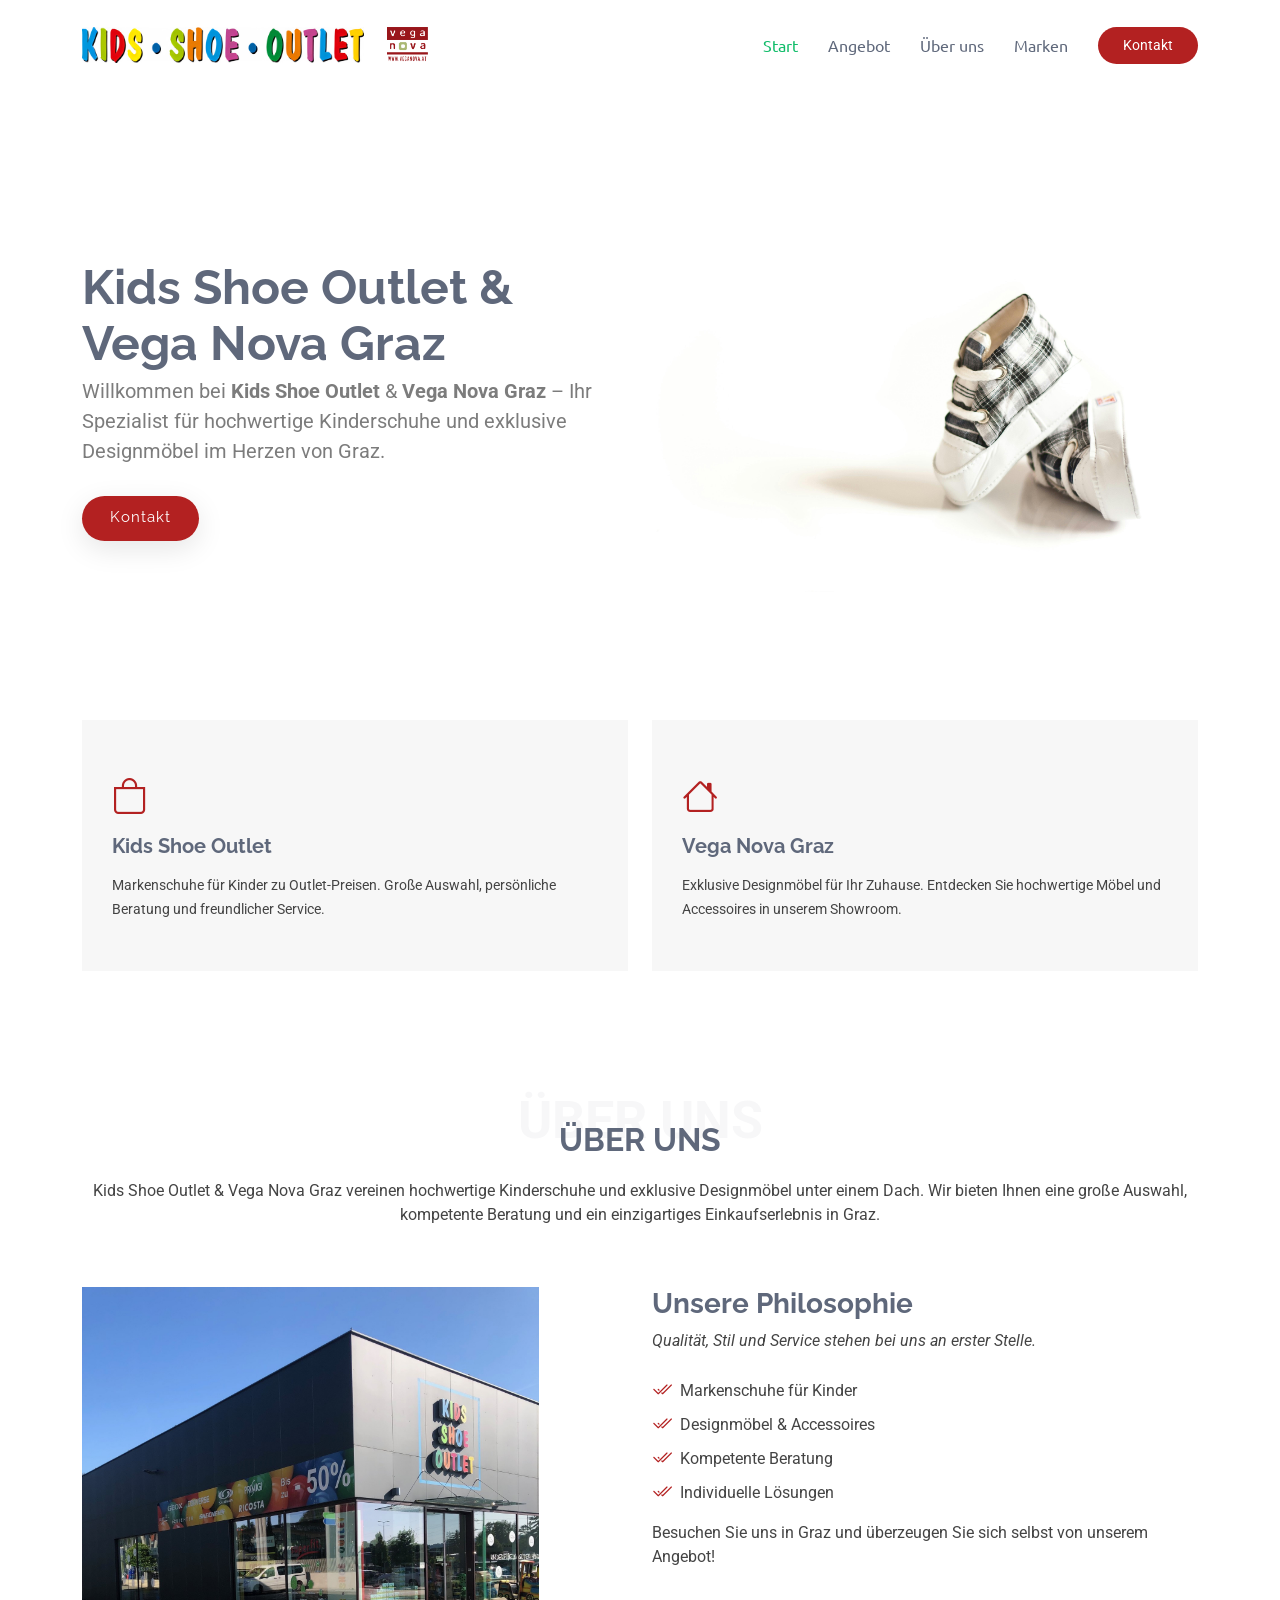
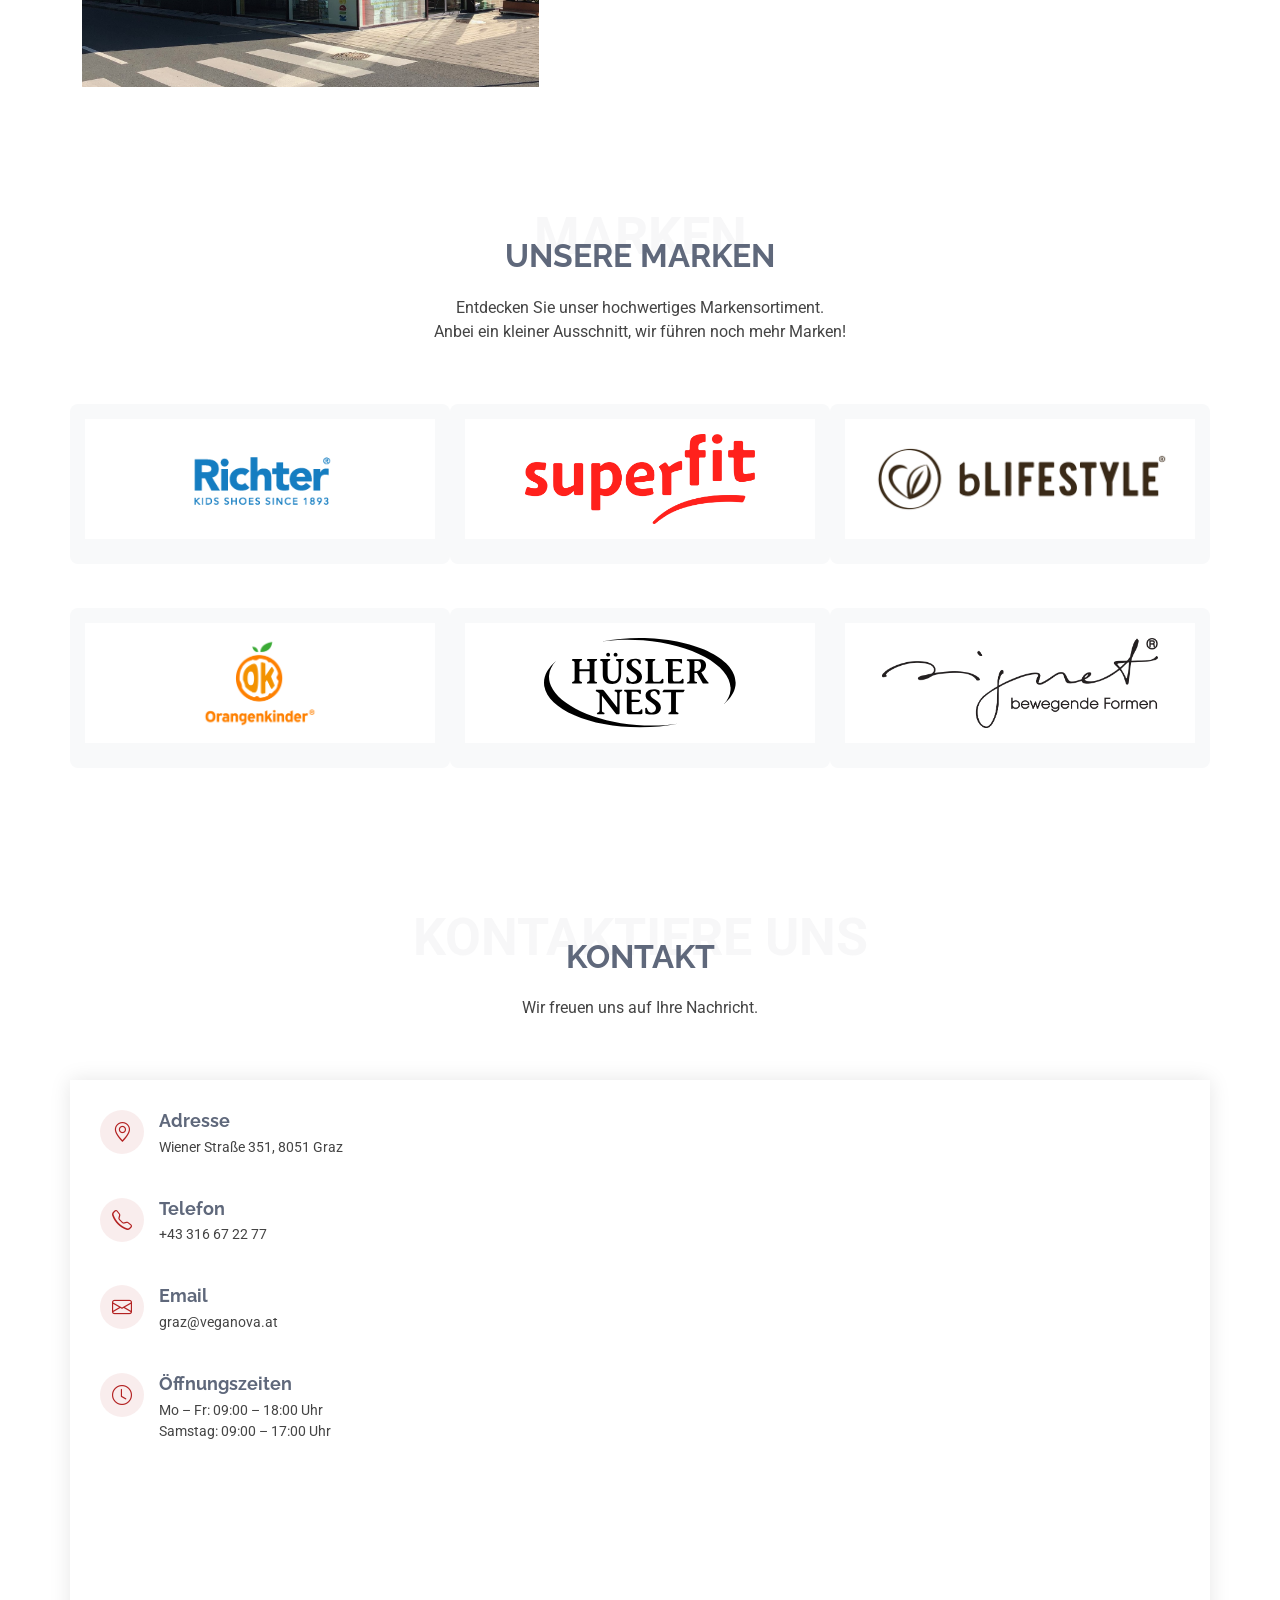
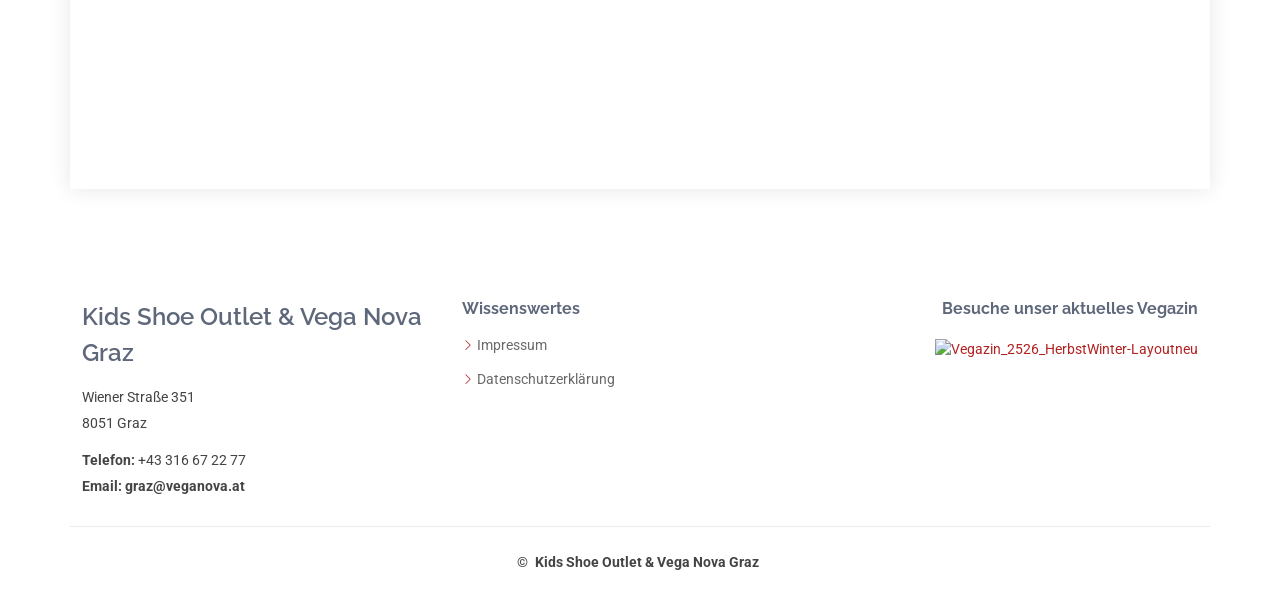
==== index.html @ 03900377 "commit" ====
<!DOCTYPE html>
<html lang="de">

<head>
  <meta charset="utf-8">
  <meta content="width=device-width, initial-scale=1.0" name="viewport">
  <title>Kids Shoe Outlet & Vega Nova Graz</title>
  <meta name="description" content="Kids Shoe Outlet Graz und Vega Nova Graz – Entdecken Sie hochwertige Kinderschuhe zu Outlet-Preisen und exklusive Designmöbel. Große Auswahl, persönliche Beratung und freundlicher Service im Herzen von Graz.">
  <meta name="keywords" content="Kids Shoe Outlet, Kinderschuhe Graz, Outlet Graz, Vega Nova Graz, Designmöbel Graz, Markenschuhe Kinder, Möbel Graz, Kinder Outlet, Schuhe Graz, Beratung Graz, Graz Innenstadt">

  <meta name="google-site-verification" content="me1Z2CbKRP0Em43CtzfIoLjLreOKRtBXpZN5HJsizYg" />

  <!-- Favicons -->
  <link href="assets/img/favicon.ico" rel="icon">

  <!-- Fonts -->
  <link href="https://fonts.googleapis.com" rel="preconnect">
  <link href="https://fonts.gstatic.com" rel="preconnect" crossorigin>
  <link href="https://fonts.googleapis.com/css2?family=Roboto:ital,wght@0,100;0,300;0,400;0,500;0,700;0,900;1,100;1,300;1,400;1,500;1,700;1,900&family=Raleway:ital,wght@0,100;0,200;0,300;0,400;0,500;0,600;0,700;0,800;0,900;1,100;1,200;1,300;1,400;1,500;1,600;1,700;1,800;1,900&family=Ubuntu:ital,wght@0,300;0,400;0,500;0,700;1,300;1,400;1,500;1,700&display=swap" rel="stylesheet">

  <!-- Vendor CSS Files -->
  <link href="assets/vendor/bootstrap/css/bootstrap.min.css" rel="stylesheet">
  <link href="assets/vendor/bootstrap-icons/bootstrap-icons.css" rel="stylesheet">
  <link href="assets/vendor/aos/aos.css" rel="stylesheet">
  <link href="assets/vendor/glightbox/css/glightbox.min.css" rel="stylesheet">
  <link href="assets/vendor/swiper/swiper-bundle.min.css" rel="stylesheet">

  <!-- Main CSS File -->
  <link href="assets/css/main.css" rel="stylesheet">
  <style>
.about .img-fluid {
    max-width: 100%;
    height: auto;
    max-height: 400px;
    object-fit: cover;
}
@media (max-width: 768px) {
    .logo {
        max-width: 75%;
    }
    .logo img {
        max-height: 40px;
        width: auto;
    }
    .btn-getstarted {
        display: none;
    }
}
.portfolio-item img {
    width: 100%;
    height: 120px; /* Einheitliche Höhe für alle Logos */
    object-fit: contain; /* Behält das Seitenverhältnis bei */
    padding: 15px;
    background: white;
    margin-bottom: 10px;
}

.portfolio-item {
    background: #f8f9fa;
    padding: 15px;
    border-radius: 8px;
    margin-bottom: 20px;
}

/* Responsive Logo Styles */
@media (max-width: 768px) {
    .logo {
        max-width: 75%;
    }
    .logo img {
        max-height: 40px;
        width: auto;
    }
}
</style>
</head>

<body class="index-page">

<header id="header" class="header d-flex align-items-center sticky-top">
  <div class="container-fluid container-xl position-relative d-flex align-items-center">

    <a href="index.html" class="logo d-flex align-items-center me-auto">
      <img src="assets/img/logo.png" alt="Kids Shoe Outlet">
      <img src="assets/img/vn_logo.png" alt="Vega Nova Graz" style="margin-left: 15px; height: 50px;">
    </a>

    <nav id="navmenu" class="navmenu">
      <ul>
        <li><a href="#start" class="active">Start</a></li>
        <li><a href="#angebote">Angebot</a></li>
        <li><a href="#about">Über uns</a></li>
        <li><a href="#portfolio">Marken</a></li>
      </ul>
      <i class="mobile-nav-toggle d-xl-none bi bi-list"></i>
    </nav>

    <a class="btn-getstarted" href="#contact">Kontakt</a>
  </div>
</header>

  <main class="main">

    <section id="start" class="hero section">
  <div class="container">
    <div class="row gy-4">
      <div class="col-lg-6 order-2 order-lg-1 d-flex flex-column justify-content-center" data-aos="fade-up">
        <div class="d-flex align-items-center">
          <h1>Kids Shoe Outlet & Vega Nova Graz</h1>
        </div>
        <p>Willkommen bei <strong>Kids Shoe Outlet</strong> & <strong>Vega Nova Graz</strong> – Ihr Spezialist für hochwertige Kinderschuhe und exklusive Designmöbel im Herzen von Graz.</p>
        <div class="d-flex">
          <a href="#contact" class="btn-get-started">Kontakt</a>
        </div>
      </div>
      <div class="col-lg-6 order-1 order-lg-2 hero-img" data-aos="zoom-out" data-aos-delay="100">
        <img src="assets/img/hero-img.jpg" class="img-fluid animated" alt="Kids Shoe Outlet & Vega Nova Graz">
      </div>
    </div>
  </div>
</section>

    <!-- Angebote Section -->
    <section id="angebote" class="featured-services section">
      <div class="container">
        <div class="row gy-4">
          <div class="col-lg-6 d-flex" data-aos="fade-up" data-aos-delay="100">
            <div class="service-item position-relative">
              <div class="icon"><i class="bi bi-bag"></i></div>
              <h4><a href="" class="stretched-link">Kids Shoe Outlet</a></h4>
              <p>Markenschuhe für Kinder zu Outlet-Preisen. Große Auswahl, persönliche Beratung und freundlicher Service.</p>
            </div>
          </div>
          <div class="col-lg-6 d-flex" data-aos="fade-up" data-aos-delay="200">
            <div class="service-item position-relative">
              <div class="icon"><i class="bi bi-house"></i></div>
              <h4><a href="" class="stretched-link">Vega Nova Graz</a></h4>
              <p>Exklusive Designmöbel für Ihr Zuhause. Entdecken Sie hochwertige Möbel und Accessoires in unserem Showroom.</p>
            </div>
          </div>
        </div>
      </div>
    </section>

    <!-- Über uns Section -->
    <section id="about" class="about section">
      <div class="container section-title" data-aos="fade-up">
        <span>Über uns</span>
        <h2>Über uns</h2>
        <p>Kids Shoe Outlet & Vega Nova Graz vereinen hochwertige Kinderschuhe und exklusive Designmöbel unter einem Dach. Wir bieten Ihnen eine große Auswahl, kompetente Beratung und ein einzigartiges Einkaufserlebnis in Graz.</p>
      </div>
      <div class="container">
        <div class="row gy-4">
          <div class="col-lg-6 position-relative align-self-start" data-aos="fade-up" data-aos-delay="100">
            <img src="assets/img/about.jpg" class="img-fluid" alt="Über uns">
          </div>
          <div class="col-lg-6 content" data-aos="fade-up" data-aos-delay="200">
            <h3>Unsere Philosophie</h3>
            <p class="fst-italic">
              Qualität, Stil und Service stehen bei uns an erster Stelle.
            </p>
            <ul>
              <li><i class="bi bi-check2-all"></i> <span>Markenschuhe für Kinder</span></li>
              <li><i class="bi bi-check2-all"></i> <span>Designmöbel & Accessoires</span></li>
              <li><i class="bi bi-check2-all"></i> <span>Kompetente Beratung</span></li>
              <li><i class="bi bi-check2-all"></i> <span>Individuelle Lösungen</span></li>
            </ul>
            <p>
              Besuchen Sie uns in Graz und überzeugen Sie sich selbst von unserem Angebot!
            </p>
          </div>
        </div>
      </div>
    </section>

    <!-- Portfolio Section -->
<section id="portfolio" class="portfolio section">
  <div class="container section-title" data-aos="fade-up">
    <span>Marken</span>
    <h2>Unsere Marken</h2>
    <p>Entdecken Sie unser hochwertiges Markensortiment.</p>
    <p>Anbei ein kleiner Ausschnitt, wir führen noch mehr Marken!</p>
  </div>
  <div class="container">
    <div class="isotope-layout" data-default-filter="*" data-layout="masonry" data-sort="original-order">
      <div class="row gy-4 isotope-container" data-aos="fade-up" data-aos-delay="200">
        
        <!-- Erste Zeile -->
        <!-- Richter -->
        <div class="col-lg-4 col-md-6 portfolio-item isotope-item">
          <img src="assets/img/portfolio/richter.png" class="img-fluid" alt="Richter Kinderschuhe">
          <div class="portfolio-info">
            <h4>Richter</h4>
            <p>Qualitäts-Kinderschuhe</p>
            <a href="assets/img/portfolio/richter.png" title="Richter Kinderschuhe" data-gallery="portfolio-gallery" class="glightbox preview-link"><i class="bi bi-zoom-in"></i></a>
          </div>
        </div>

        <!-- Superfit -->
        <div class="col-lg-4 col-md-6 portfolio-item isotope-item">
          <img src="assets/img/portfolio/superfit.webp" class="img-fluid" alt="Superfit Schuhe">
          <div class="portfolio-info">
            <h4>Superfit</h4>
            <p>Komfortable Kinderschuhe</p>
            <a href="assets/img/portfolio/superfit.webp" title="Superfit" data-gallery="portfolio-gallery" class="glightbox preview-link"><i class="bi bi-zoom-in"></i></a>
          </div>
        </div>

        <!-- blifestyle -->
        <div class="col-lg-4 col-md-6 portfolio-item isotope-item">
          <img src="assets/img/portfolio/blifestyle.png" class="img-fluid" alt="blifestyle Möbel">
          <div class="portfolio-info">
            <h4>blifestyle</h4>
            <p>Designermöbel</p>
            <a href="assets/img/portfolio/blifestyle.png" title="blifestyle" data-gallery="portfolio-gallery" class="glightbox preview-link"><i class="bi bi-zoom-in"></i></a>
          </div>
        </div>

        <!-- Zweite Zeile -->
        <!-- Orangenkinder -->
        <div class="col-lg-4 col-md-6 portfolio-item isotope-item">
          <img src="assets/img/portfolio/orangenkinder.webp" class="img-fluid" alt="Orangenkinder">
          <div class="portfolio-info">
            <h4>Orangenkinder</h4>
            <p>Kindermode</p>
            <a href="assets/img/portfolio/orangenkinder.webp" title="Orangenkinder" data-gallery="portfolio-gallery" class="glightbox preview-link"><i class="bi bi-zoom-in"></i></a>
          </div>
        </div>

        <!-- Huesler -->
        <div class="col-lg-4 col-md-6 portfolio-item isotope-item">
          <img src="assets/img/portfolio/huesler.svg" class="img-fluid" alt="Hüsler Nest">
          <div class="portfolio-info">
            <h4>Hüsler Nest</h4>
            <p>Natürliche Schlafsysteme</p>
            <a href="assets/img/portfolio/huesler.svg" title="Hüsler Nest" data-gallery="portfolio-gallery" class="glightbox preview-link"><i class="bi bi-zoom-in"></i></a>
          </div>
        </div>

        <!-- Signet -->
        <div class="col-lg-4 col-md-6 portfolio-item isotope-item">
          <img src="assets/img/portfolio/signet.png" class="img-fluid" alt="Signet">
          <div class="portfolio-info">
            <h4>Signet</h4>
            <p>Exklusive Möbel</p>
            <a href="assets/img/portfolio/signet.png" title="Signet" data-gallery="portfolio-gallery" class="glightbox preview-link"><i class="bi bi-zoom-in"></i></a>
          </div>
        </div>

      </div>
    </div>
  </div>
</section>

    

    <!-- Contact Section -->
    <section id="contact" class="contact section">
      <div class="container section-title" data-aos="fade-up">
        <span>Kontaktiere uns</span>
        <h2>Kontakt</h2>
        <p>Wir freuen uns auf Ihre Nachricht.</p>
      </div>
      <div class="container" data-aos="fade-up" data-aos-delay="100">
        <div class="row gy-4">
          <div class="info-wrap">
            <div class="info-item d-flex" data-aos="fade-up" data-aos-delay="200">
              <i class="bi bi-geo-alt flex-shrink-0"></i>
              <div>
                <h3>Adresse</h3>
                <p>Wiener Straße 351, 8051 Graz</p>
              </div>
            </div>
            <div class="info-item d-flex" data-aos="fade-up" data-aos-delay="300">
              <i class="bi bi-telephone flex-shrink-0"></i>
              <div>
                <h3>Telefon</h3>
                <p>+43 316 67 22 77</p>
              </div>
            </div>
            <div class="info-item d-flex" data-aos="fade-up" data-aos-delay="400">
              <i class="bi bi-envelope flex-shrink-0"></i>
              <div>
                <h3>Email</h3>
                <p>graz@veganova.at</p>
              </div>
            </div>
            <div class="info-item d-flex" data-aos="fade-up" data-aos-delay="500">
              <i class="bi bi-clock flex-shrink-0"></i>
              <div>
                <h3>Öffnungszeiten</h3>
                <p>Mo – Fr: 09:00 – 18:00 Uhr<br>
                Samstag: 09:00 – 17:00 Uhr</p>
              </div>
            </div>
            <iframe src="https://www.google.com/maps/embed?pb=!1m18!1m12!1m3!1d3840.651699426581!2d15.400239755157942!3d47.103954575215205!2m3!1f0!2f0!3f0!3m2!1i1024!2i768!4f13.1!3m3!1m2!1s0x476e34317a96000f%3A0x3cb3d985e856c039!2sKids%20Shoe%20Outlet%20%2F%20Vega%20Nova!5e0!3m2!1sde!2sat!4v1760081051679!5m2!1sde!2sat" frameborder="0" style="border:0; width: 100%; height: 270px;" allowfullscreen="" loading="lazy" referrerpolicy="no-referrer-when-downgrade"></iframe>
          </div>
        </div>
      </div>
    </section>

  </main>

  <footer id="footer" class="footer">
    <div class="container footer-top">
      <div class="row gy-4">
        <div class="col-lg-4 col-md-6 footer-about">
          <a href="index.html" class="d-flex align-items-center">
            <span class="sitename">Kids Shoe Outlet & Vega Nova Graz</span>
          </a>
          <div class="footer-contact pt-3">
            <p>Wiener Straße 351</p>
            <p>8051 Graz</p>
            <p class="mt-3"><strong>Telefon:</strong> <span>+43 316 67 22 77</span></p>
            <p><strong>Email: graz@veganova.at</strong> <span></span></p>
          </div>
        </div>
        <div class="col-lg-2 col-md-3 footer-links">
          <h4>Wissenswertes</h4>
          <ul>
            <li><i class="bi bi-chevron-right"></i> <a href="impressum.html">Impressum</a></li>
            <li><i class="bi bi-chevron-right"></i> <a href="datenschutz.html">Datenschutzerklärung</a></li>
          </ul>
        </div>
        <div class="col-lg-6 col-md-3 footer-links text-end">
          <h4>Besuche unser aktuelles Vegazin</h4>
          <a href="https://www.veganova.at/vegazin/">
            <img src="https://www.veganova.at/wp-content/uploads/elementor/thumbs/Vegazin_2526_HerbstWinter-Layoutneu-scaled-rc4khixknw8rw1d0imll7nzedabxfbsr1lwtiet2ui.jpg" 
                 title="Vegazin_2526_HerbstWinter-Layoutneu" 
                 alt="Vegazin_2526_HerbstWinter-Layoutneu" 
                 loading="lazy"
                 style="max-width: 300px; height: auto;">
          </a>
        </div>
      </div>
    </div>
    <div class="container copyright text-center mt-4">
      <p>© <strong class="px-1 sitename">Kids Shoe Outlet & Vega Nova Graz</strong> </p>
    </div>
  </footer>

  <!-- Scroll Top -->
  <a href="#" id="scroll-top" class="scroll-top d-flex align-items-center justify-content-center"><i class="bi bi-arrow-up-short"></i></a>

  <!-- Preloader -->
  <div id="preloader"></div>

  <!-- Vendor JS Files -->
  <script src="assets/vendor/bootstrap/js/bootstrap.bundle.min.js"></script>
  <script src="assets/vendor/php-email-form/validate.js"></script>
  <script src="assets/vendor/aos/aos.js"></script>
  <script src="assets/vendor/glightbox/js/glightbox.min.js"></script>
  <script src="assets/vendor/purecounter/purecounter_vanilla.js"></script>
  <script src="assets/vendor/imagesloaded/imagesloaded.pkgd.min.js"></script>
  <script src="assets/vendor/isotope-layout/isotope.pkgd.min.js"></script>
  <script src="assets/vendor/swiper/swiper-bundle.min.js"></script>

  <!-- Main JS File -->
  <script src="assets/js/main.js"></script>
</body>
</html>
---- assets/css/main.css ----
/* Fonts */
:root {
  --default-font: "Roboto",  system-ui, -apple-system, "Segoe UI", Roboto, "Helvetica Neue", Arial, "Noto Sans", "Liberation Sans", sans-serif, "Apple Color Emoji", "Segoe UI Emoji", "Segoe UI Symbol", "Noto Color Emoji";
  --heading-font: "Raleway",  sans-serif;
  --nav-font: "Ubuntu",  sans-serif;
}

/* Global Colors - The following color variables are used throughout the website. Updating them here will change the color scheme of the entire website */
:root { 
  --background-color: #ffffff; /* Background color for the entire website, including individual sections */
  --default-color: #444444; /* Default color used for the majority of the text content across the entire website */
  --heading-color: #5f687b; /* Color for headings, subheadings and title throughout the website */
  --accent-color: #b32121; /* Accent color that represents your brand on the website. It's used for buttons, links, and other elements that need to stand out */
  --surface-color: #ffffff; /* The surface color is used as a background of boxed elements within sections, such as cards, icon boxes, or other elements that require a visual separation from the global background. */
  --contrast-color: #ffffff; /* Contrast color for text, ensuring readability against backgrounds of accent, heading, or default colors. */
}

/* Nav Menu Colors - The following color variables are used specifically for the navigation menu. They are separate from the global colors to allow for more customization options */
:root {
  --nav-color: #5f687b;  /* The default color of the main navmenu links */
  --nav-hover-color: #10bc69; /* Applied to main navmenu links when they are hovered over or active */
  --nav-mobile-background-color: #ffffff; /* Used as the background color for mobile navigation menu */
  --nav-dropdown-background-color: #ffffff; /* Used as the background color for dropdown items that appear when hovering over primary navigation items */
  --nav-dropdown-color: #5f687b; /* Used for navigation links of the dropdown items in the navigation menu. */
  --nav-dropdown-hover-color: #10bc69; /* Similar to --nav-hover-color, this color is applied to dropdown navigation links when they are hovered over. */
}

/* Color Presets - These classes override global colors when applied to any section or element, providing reuse of the sam color scheme. */

.light-background {
  --background-color: #f9f9f9;
  --surface-color: #ffffff;
}

.dark-background {
  --background-color: #060606;
  --default-color: #ffffff;
  --heading-color: #ffffff;
  --surface-color: #252525;
  --contrast-color: #ffffff;
}

.accent-background {
  --background-color: #10bc69;
  --default-color: #ffffff;
  --heading-color: #ffffff;
  --surface-color: #14eb83;
  --contrast-color: #ffffff;
}

/* Smooth scroll */
:root {
  scroll-behavior: smooth;
}

/*--------------------------------------------------------------
# General Styling & Shared Classes
--------------------------------------------------------------*/
body {
  color: var(--default-color);
  background-color: var(--background-color);
  font-family: var(--default-font);
}

a {
  color: var(--accent-color);
  text-decoration: none;
  transition: 0.3s;
}

a:hover {
  color: color-mix(in srgb, var(--accent-color), transparent 25%);
  text-decoration: none;
}

h1,
h2,
h3,
h4,
h5,
h6 {
  color: var(--heading-color);
  font-family: var(--heading-font);
}

/* PHP Email Form Messages
------------------------------*/
.php-email-form .error-message {
  display: none;
  background: #df1529;
  color: #ffffff;
  text-align: left;
  padding: 15px;
  margin-bottom: 24px;
  font-weight: 600;
}

.php-email-form .sent-message {
  display: none;
  color: #ffffff;
  background: #059652;
  text-align: center;
  padding: 15px;
  margin-bottom: 24px;
  font-weight: 600;
}

.php-email-form .loading {
  display: none;
  background: var(--surface-color);
  text-align: center;
  padding: 15px;
  margin-bottom: 24px;
}

.php-email-form .loading:before {
  content: "";
  display: inline-block;
  border-radius: 50%;
  width: 24px;
  height: 24px;
  margin: 0 10px -6px 0;
  border: 3px solid var(--accent-color);
  border-top-color: var(--surface-color);
  animation: php-email-form-loading 1s linear infinite;
}

@keyframes php-email-form-loading {
  0% {
    transform: rotate(0deg);
  }

  100% {
    transform: rotate(360deg);
  }
}

/* Pulsating Play Button
------------------------------*/
.pulsating-play-btn {
  width: 94px;
  height: 94px;
  background: radial-gradient(var(--accent-color) 50%, color-mix(in srgb, var(--accent-color), transparent 75%) 52%);
  border-radius: 50%;
  display: block;
  position: relative;
  overflow: hidden;
}

.pulsating-play-btn:before {
  content: "";
  position: absolute;
  width: 120px;
  height: 120px;
  animation-delay: 0s;
  animation: pulsate-play-btn 2s;
  animation-direction: forwards;
  animation-iteration-count: infinite;
  animation-timing-function: steps;
  opacity: 1;
  border-radius: 50%;
  border: 5px solid color-mix(in srgb, var(--accent-color), transparent 30%);
  top: -15%;
  left: -15%;
  background: rgba(198, 16, 0, 0);
}

.pulsating-play-btn:after {
  content: "";
  position: absolute;
  left: 50%;
  top: 50%;
  transform: translateX(-40%) translateY(-50%);
  width: 0;
  height: 0;
  border-top: 10px solid transparent;
  border-bottom: 10px solid transparent;
  border-left: 15px solid #fff;
  z-index: 100;
  transition: all 400ms cubic-bezier(0.55, 0.055, 0.675, 0.19);
}

.pulsating-play-btn:hover:before {
  content: "";
  position: absolute;
  left: 50%;
  top: 50%;
  transform: translateX(-40%) translateY(-50%);
  width: 0;
  height: 0;
  border: none;
  border-top: 10px solid transparent;
  border-bottom: 10px solid transparent;
  border-left: 15px solid #fff;
  z-index: 200;
  animation: none;
  border-radius: 0;
}

.pulsating-play-btn:hover:after {
  border-left: 15px solid var(--accent-color);
  transform: scale(20);
}

@keyframes pulsate-play-btn {
  0% {
    transform: scale(0.6, 0.6);
    opacity: 1;
  }

  100% {
    transform: scale(1, 1);
    opacity: 0;
  }
}

/*--------------------------------------------------------------
# Global Header
--------------------------------------------------------------*/
.header {
  color: var(--default-color);
  background-color: var(--background-color);
  padding: 15px 0;
  transition: all 0.5s;
  z-index: 997;
}

.header .logo {
  line-height: 1;
}

.header .logo img {
  max-height: 36px;
  margin-right: 8px;
}

.header .logo h1 {
  font-size: 30px;
  margin: 0;
  font-weight: 700;
  color: var(--heading-color);
}

.header .btn-getstarted,
.header .btn-getstarted:focus {
  color: var(--contrast-color);
  background: var(--accent-color);
  font-size: 14px;
  padding: 8px 25px;
  margin: 0 0 0 30px;
  border-radius: 50px;
  transition: 0.3s;
}

.header .btn-getstarted:hover,
.header .btn-getstarted:focus:hover {
  color: var(--contrast-color);
  background: color-mix(in srgb, var(--accent-color), transparent 15%);
}

@media (max-width: 1200px) {
  .header .logo {
    order: 1;
  }

  .header .btn-getstarted {
    order: 2;
    margin: 0 15px 0 0;
    padding: 6px 15px;
  }

  .header .navmenu {
    order: 3;
  }
}

.scrolled .header {
  box-shadow: 0px 0 18px rgba(0, 0, 0, 0.1);
}

/*--------------------------------------------------------------
# Navigation Menu
--------------------------------------------------------------*/
/* Navmenu - Desktop */
@media (min-width: 1200px) {
  .navmenu {
    padding: 0;
  }

  .navmenu ul {
    margin: 0;
    padding: 0;
    display: flex;
    list-style: none;
    align-items: center;
  }

  .navmenu li {
    position: relative;
  }

  .navmenu a,
  .navmenu a:focus {
    color: var(--nav-color);
    padding: 18px 15px;
    font-size: 16px;
    font-family: var(--nav-font);
    font-weight: 400;
    display: flex;
    align-items: center;
    justify-content: space-between;
    white-space: nowrap;
    transition: 0.3s;
  }

  .navmenu a i,
  .navmenu a:focus i {
    font-size: 12px;
    line-height: 0;
    margin-left: 5px;
    transition: 0.3s;
  }

  .navmenu li:last-child a {
    padding-right: 0;
  }

  .navmenu li:hover>a,
  .navmenu .active,
  .navmenu .active:focus {
    color: var(--nav-hover-color);
  }

  .navmenu .dropdown ul {
    margin: 0;
    padding: 10px 0;
    background: var(--nav-dropdown-background-color);
    display: block;
    position: absolute;
    visibility: hidden;
    left: 14px;
    top: 130%;
    opacity: 0;
    transition: 0.3s;
    border-radius: 4px;
    z-index: 99;
    box-shadow: 0px 0px 30px rgba(0, 0, 0, 0.1);
  }

  .navmenu .dropdown ul li {
    min-width: 200px;
  }

  .navmenu .dropdown ul a {
    padding: 10px 20px;
    font-size: 15px;
    text-transform: none;
    color: var(--nav-dropdown-color);
  }

  .navmenu .dropdown ul a i {
    font-size: 12px;
  }

  .navmenu .dropdown ul a:hover,
  .navmenu .dropdown ul .active:hover,
  .navmenu .dropdown ul li:hover>a {
    color: var(--nav-dropdown-hover-color);
  }

  .navmenu .dropdown:hover>ul {
    opacity: 1;
    top: 100%;
    visibility: visible;
  }

  .navmenu .dropdown .dropdown ul {
    top: 0;
    left: -90%;
    visibility: hidden;
  }

  .navmenu .dropdown .dropdown:hover>ul {
    opacity: 1;
    top: 0;
    left: -100%;
    visibility: visible;
  }
}

/* Navmenu - Mobile */
@media (max-width: 1199px) {
  .mobile-nav-toggle {
    color: var(--nav-color);
    font-size: 28px;
    line-height: 0;
    margin-right: 10px;
    cursor: pointer;
    transition: color 0.3s;
  }

  .navmenu {
    padding: 0;
    z-index: 9997;
  }

  .navmenu ul {
    display: none;
    list-style: none;
    position: absolute;
    inset: 60px 20px 20px 20px;
    padding: 10px 0;
    margin: 0;
    border-radius: 6px;
    background-color: var(--nav-mobile-background-color);
    overflow-y: auto;
    transition: 0.3s;
    z-index: 9998;
    box-shadow: 0px 0px 30px rgba(0, 0, 0, 0.1);
  }

  .navmenu a,
  .navmenu a:focus {
    color: var(--nav-dropdown-color);
    padding: 10px 20px;
    font-family: var(--nav-font);
    font-size: 17px;
    font-weight: 500;
    display: flex;
    align-items: center;
    justify-content: space-between;
    white-space: nowrap;
    transition: 0.3s;
  }

  .navmenu a i,
  .navmenu a:focus i {
    font-size: 12px;
    line-height: 0;
    margin-left: 5px;
    width: 30px;
    height: 30px;
    display: flex;
    align-items: center;
    justify-content: center;
    border-radius: 50%;
    transition: 0.3s;
    background-color: color-mix(in srgb, var(--accent-color), transparent 90%);
  }

  .navmenu a i:hover,
  .navmenu a:focus i:hover {
    background-color: var(--accent-color);
    color: var(--contrast-color);
  }

  .navmenu a:hover,
  .navmenu .active,
  .navmenu .active:focus {
    color: var(--nav-dropdown-hover-color);
  }

  .navmenu .active i,
  .navmenu .active:focus i {
    background-color: var(--accent-color);
    color: var(--contrast-color);
    transform: rotate(180deg);
  }

  .navmenu .dropdown ul {
    position: static;
    display: none;
    z-index: 99;
    padding: 10px 0;
    margin: 10px 20px;
    background-color: var(--nav-dropdown-background-color);
    border: 1px solid color-mix(in srgb, var(--default-color), transparent 90%);
    box-shadow: none;
    transition: all 0.5s ease-in-out;
  }

  .navmenu .dropdown ul ul {
    background-color: rgba(33, 37, 41, 0.1);
  }

  .navmenu .dropdown>.dropdown-active {
    display: block;
    background-color: rgba(33, 37, 41, 0.03);
  }

  .mobile-nav-active {
    overflow: hidden;
  }

  .mobile-nav-active .mobile-nav-toggle {
    color: #fff;
    position: absolute;
    font-size: 32px;
    top: 15px;
    right: 15px;
    margin-right: 0;
    z-index: 9999;
  }

  .mobile-nav-active .navmenu {
    position: fixed;
    overflow: hidden;
    inset: 0;
    background: rgba(33, 37, 41, 0.8);
    transition: 0.3s;
  }

  .mobile-nav-active .navmenu>ul {
    display: block;
  }
}

/*--------------------------------------------------------------
# Global Footer
--------------------------------------------------------------*/
.footer {
  color: var(--default-color);
  background-color: var(--background-color);
  font-size: 14px;
  position: relative;
}

.footer .footer-newsletter {
  background-color: color-mix(in srgb, var(--default-color), transparent 97%);
  padding: 50px 0;
}

.footer .footer-newsletter h4 {
  font-size: 24px;
}

.footer .footer-newsletter .newsletter-form {
  margin-top: 30px;
  margin-bottom: 15px;
  padding: 6px 8px;
  position: relative;
  border-radius: 4px;
  background-color: var(--surface-color);
  border: 1px solid color-mix(in srgb, var(--default-color), transparent 90%);
  box-shadow: 0px 2px 25px rgba(0, 0, 0, 0.1);
  display: flex;
  transition: 0.3s;
  border-radius: 50px;
}

.footer .footer-newsletter .newsletter-form:focus-within {
  border-color: var(--accent-color);
}

.footer .footer-newsletter .newsletter-form input[type=email] {
  border: 0;
  padding: 4px;
  width: 100%;
  background-color: var(--surface-color);
  color: var(--default-color);
}

.footer .footer-newsletter .newsletter-form input[type=email]:focus-visible {
  outline: none;
}

.footer .footer-newsletter .newsletter-form input[type=submit] {
  border: 0;
  font-size: 16px;
  padding: 0 20px;
  margin: -7px -8px -7px 0;
  background: var(--accent-color);
  color: var(--contrast-color);
  transition: 0.3s;
  border-radius: 50px;
}

.footer .footer-newsletter .newsletter-form input[type=submit]:hover {
  background: color-mix(in srgb, var(--accent-color), transparent 20%);
}

.footer .footer-top {
  padding-top: 50px;
}

.footer .social-links a {
  display: flex;
  align-items: center;
  justify-content: center;
  width: 40px;
  height: 40px;
  border-radius: 50%;
  border: 1px solid color-mix(in srgb, var(--default-color), transparent 50%);
  font-size: 16px;
  color: color-mix(in srgb, var(--default-color), transparent 20%);
  margin-right: 10px;
  transition: 0.3s;
}

.footer .social-links a:hover {
  color: var(--accent-color);
  border-color: var(--accent-color);
}

.footer h4 {
  font-size: 16px;
  font-weight: bold;
  position: relative;
  padding-bottom: 12px;
}

.footer .footer-links {
  margin-bottom: 30px;
}

.footer .footer-links ul {
  list-style: none;
  padding: 0;
  margin: 0;
}

.footer .footer-links ul i {
  margin-right: 3px;
  font-size: 12px;
  line-height: 0;
  color: var(--accent-color);
}

.footer .footer-links ul li {
  padding: 10px 0;
  display: flex;
  align-items: center;
}

.footer .footer-links ul li:first-child {
  padding-top: 0;
}

.footer .footer-links ul a {
  display: inline-block;
  color: color-mix(in srgb, var(--default-color), transparent 20%);
  line-height: 1;
}

.footer .footer-links ul a:hover {
  color: var(--accent-color);
}

.footer .footer-about a {
  color: var(--heading-color);
  font-size: 24px;
  font-weight: 600;
  font-family: var(--heading-font);
}

.footer .footer-contact p {
  margin-bottom: 5px;
}

.footer .copyright {
  padding: 25px 0;
  border-top: 1px solid color-mix(in srgb, var(--default-color), transparent 90%);
}

.footer .copyright p {
  margin-bottom: 0;
}

.footer .credits {
  margin-top: 6px;
  font-size: 13px;
}

/*--------------------------------------------------------------
# Preloader
--------------------------------------------------------------*/
#preloader {
  position: fixed;
  inset: 0;
  z-index: 999999;
  overflow: hidden;
  background: var(--background-color);
  transition: all 0.6s ease-out;
}

#preloader:before {
  content: "";
  position: fixed;
  top: calc(50% - 30px);
  left: calc(50% - 30px);
  border: 6px solid #ffffff;
  border-color: var(--accent-color) transparent var(--accent-color) transparent;
  border-radius: 50%;
  width: 60px;
  height: 60px;
  animation: animate-preloader 1.5s linear infinite;
}

@keyframes animate-preloader {
  0% {
    transform: rotate(0deg);
  }

  100% {
    transform: rotate(360deg);
  }
}

/*--------------------------------------------------------------
# Scroll Top Button
--------------------------------------------------------------*/
.scroll-top {
  position: fixed;
  visibility: hidden;
  opacity: 0;
  right: 15px;
  bottom: -15px;
  z-index: 99999;
  background-color: var(--accent-color);
  width: 44px;
  height: 44px;
  border-radius: 50px;
  transition: all 0.4s;
}

.scroll-top i {
  font-size: 24px;
  color: var(--contrast-color);
  line-height: 0;
}

.scroll-top:hover {
  background-color: color-mix(in srgb, var(--accent-color), transparent 20%);
  color: var(--contrast-color);
}

.scroll-top.active {
  visibility: visible;
  opacity: 1;
  bottom: 15px;
}

/*--------------------------------------------------------------
# Disable aos animation delay on mobile devices
--------------------------------------------------------------*/
@media screen and (max-width: 768px) {
  [data-aos-delay] {
    transition-delay: 0 !important;
  }
}

/*--------------------------------------------------------------
# Global Page Titles & Breadcrumbs
--------------------------------------------------------------*/
.page-title {
  --background-color: color-mix(in srgb, var(--default-color), transparent 96%);
  color: var(--default-color);
  background-color: var(--background-color);
  padding: 25px 0;
  position: relative;
}

.page-title h1 {
  font-size: 24px;
  font-weight: 700;
}

.page-title .breadcrumbs ol {
  display: flex;
  flex-wrap: wrap;
  list-style: none;
  padding: 0;
  margin: 0;
  font-size: 14px;
  font-weight: 400;
}

.page-title .breadcrumbs ol li+li {
  padding-left: 10px;
}

.page-title .breadcrumbs ol li+li::before {
  content: "/";
  display: inline-block;
  padding-right: 10px;
  color: color-mix(in srgb, var(--default-color), transparent 70%);
}

/*--------------------------------------------------------------
# Global Sections
--------------------------------------------------------------*/
section,
.section {
  color: var(--default-color);
  background-color: var(--background-color);
  padding: 60px 0;
  scroll-margin-top: 100px;
  overflow: clip;
}

@media (max-width: 1199px) {

  section,
  .section {
    scroll-margin-top: 66px;
  }
}

/*--------------------------------------------------------------
# Global Section Titles
--------------------------------------------------------------*/
.section-title {
  text-align: center;
  padding: 30px 0;
  margin-bottom: 30px;
  position: relative;
}

.section-title h2 {
  font-size: 32px;
  font-weight: 700;
  text-transform: uppercase;
  margin-bottom: 20px;
  padding-bottom: 0;
  position: relative;
  z-index: 2;
}

.section-title span {
  position: absolute;
  top: 4px;
  color: color-mix(in srgb, var(--heading-color), transparent 95%);
  left: 0;
  right: 0;
  z-index: 1;
  font-weight: 700;
  font-size: 52px;
  text-transform: uppercase;
  line-height: 1;
}

.section-title p {
  margin-bottom: 0;
  position: relative;
  z-index: 2;
}

@media (max-width: 575px) {
  .section-title h2 {
    font-size: 28px;
    margin-bottom: 15px;
  }

  .section-title span {
    font-size: 38px;
  }
}

/*--------------------------------------------------------------
# Hero Section
--------------------------------------------------------------*/
.hero {
  width: 100%;
  min-height: 70vh;
  position: relative;
  padding: 50px 0 60px 0;
  display: flex;
  align-items: center;
}

.hero h1 {
  margin: 0;
  font-size: 48px;
  font-weight: 700;
  line-height: 56px;
}

.hero p {
  color: color-mix(in srgb, var(--default-color), transparent 30%);
  margin: 5px 0 30px 0;
  font-size: 20px;
  font-weight: 400;
}

.hero .btn-get-started {
  color: var(--contrast-color);
  background: var(--accent-color);
  font-family: var(--heading-font);
  font-weight: 400;
  font-size: 15px;
  letter-spacing: 1px;
  display: inline-block;
  padding: 10px 28px 12px 28px;
  border-radius: 50px;
  transition: 0.5s;
  box-shadow: 0 8px 28px rgba(0, 0, 0, 0.1);
}

.hero .btn-get-started:hover {
  color: var(--contrast-color);
  background: color-mix(in srgb, var(--accent-color), transparent 15%);
  box-shadow: 0 8px 28px rgba(0, 0, 0, 0.1);
}

.hero .btn-watch-video {
  font-size: 16px;
  transition: 0.5s;
  margin-left: 25px;
  color: var(--default-color);
  font-weight: 600;
}

.hero .btn-watch-video i {
  color: var(--accent-color);
  font-size: 32px;
  transition: 0.3s;
  line-height: 0;
  margin-right: 8px;
}

.hero .btn-watch-video:hover {
  color: var(--accent-color);
}

.hero .btn-watch-video:hover i {
  color: color-mix(in srgb, var(--accent-color), transparent 15%);
}

.hero .animated {
  animation: up-down 2s ease-in-out infinite alternate-reverse both;
}

@media (max-width: 640px) {
  .hero h1 {
    font-size: 28px;
    line-height: 36px;
  }

  .hero p {
    font-size: 18px;
    line-height: 24px;
    margin-bottom: 30px;
  }

  .hero .btn-get-started,
  .hero .btn-watch-video {
    font-size: 13px;
  }
}

@keyframes up-down {
  0% {
    transform: translateY(10px);
  }

  100% {
    transform: translateY(-10px);
  }
}

/*--------------------------------------------------------------
# Featured Services Section
--------------------------------------------------------------*/
.featured-services {
  --surface-color: color-mix(in srgb, var(--default-color), transparent 96%);
  padding-top: 0;
}

.featured-services .service-item {
  background-color: var(--surface-color);
  padding: 50px 30px;
  transition: all ease-in-out 0.4s;
  height: 100%;
}

.featured-services .service-item .icon {
  margin-bottom: 10px;
}

.featured-services .service-item .icon i {
  color: var(--accent-color);
  font-size: 36px;
  transition: 0.3s;
}

.featured-services .service-item h4 {
  font-weight: 700;
  margin-bottom: 15px;
  font-size: 20px;
}

.featured-services .service-item h4 a {
  color: var(--heading-color);
  transition: ease-in-out 0.3s;
}

.featured-services .service-item p {
  line-height: 24px;
  font-size: 14px;
  margin-bottom: 0;
}

.featured-services .service-item:hover {
  transform: translateY(-10px);
}

.featured-services .service-item:hover h4 a {
  color: var(--accent-color);
}

/*--------------------------------------------------------------
# About Section
--------------------------------------------------------------*/
.about .content h3 {
  font-size: 1.75rem;
  font-weight: 700;
}

.about .content ul {
  list-style: none;
  padding: 0;
}

.about .content ul li {
  padding: 10px 0 0 0;
  display: flex;
}

.about .content ul i {
  color: var(--accent-color);
  margin-right: 0.5rem;
  line-height: 1.2;
  font-size: 1.25rem;
}

.about .content p:last-child {
  margin-bottom: 0;
}

.about .pulsating-play-btn {
  position: absolute;
  left: calc(50% - 47px);
  top: calc(50% - 47px);
}

/*--------------------------------------------------------------
# Stats Section
--------------------------------------------------------------*/
.stats {
  padding-top: 0;
}

.stats .stats-item {
  padding: 30px;
  width: 100%;
}

.stats .stats-item span {
  font-size: 48px;
  display: block;
  color: var(--accent-color);
  font-weight: 700;
}

.stats .stats-item p {
  color: color-mix(in srgb, var(--default-color), transparent 40%);
  padding: 0;
  margin: 0;
  font-family: var(--heading-font);
  font-size: 15px;
  font-weight: 600;
}

/*--------------------------------------------------------------
# Services Section
--------------------------------------------------------------*/
.services .service-item {
  background-color: var(--surface-color);
  text-align: center;
  border: 1px solid color-mix(in srgb, var(--default-color), transparent 85%);
  padding: 80px 20px;
  transition: border ease-in-out 0.3s;
  height: 100%;
}

.services .service-item .icon {
  margin: 0 auto;
  width: 64px;
  height: 64px;
  background: var(--accent-color);
  border-radius: 4px;
  display: flex;
  align-items: center;
  justify-content: center;
  margin-bottom: 20px;
  transition: 0.3s;
}

.services .service-item .icon i {
  color: var(--contrast-color);
  font-size: 28px;
  transition: ease-in-out 0.3s;
}

.services .service-item h3 {
  font-weight: 700;
  margin: 10px 0 15px 0;
  font-size: 22px;
  transition: 0.3s;
}

.services .service-item p {
  line-height: 24px;
  font-size: 14px;
  margin-bottom: 0;
}

.services .service-item:hover {
  border-color: var(--accent-color);
}

.services .service-item:hover h3 {
  color: var(--accent-color);
}

/*--------------------------------------------------------------
# Portfolio Section
--------------------------------------------------------------*/
.portfolio .portfolio-filters {
  padding: 0;
  margin: 0 auto 20px auto;
  list-style: none;
  text-align: center;
}

.portfolio .portfolio-filters li {
  cursor: pointer;
  display: inline-block;
  padding: 0;
  font-size: 16px;
  font-weight: 600;
  margin: 0 10px;
  line-height: 1;
  text-transform: uppercase;
  margin-bottom: 5px;
  transition: all 0.3s ease-in-out;
}

.portfolio .portfolio-filters li:hover,
.portfolio .portfolio-filters li.filter-active {
  color: var(--accent-color);
}

.portfolio .portfolio-filters li:first-child {
  margin-left: 0;
}

.portfolio .portfolio-filters li:last-child {
  margin-right: 0;
}

@media (max-width: 575px) {
  .portfolio .portfolio-filters li {
    font-size: 14px;
    margin: 0 5px;
  }
}

.portfolio .portfolio-item {
  position: relative;
}

.portfolio .portfolio-item .portfolio-info {
  background-color: color-mix(in srgb, var(--surface-color), transparent 10%);
  opacity: 0;
  position: absolute;
  left: 30px;
  right: 30px;
  bottom: 0;
  z-index: 3;
  transition: all ease-in-out 0.3s;
  padding: 15px;
}

.portfolio .portfolio-item .portfolio-info h4 {
  font-size: 18px;
  font-weight: 600;
  padding-right: 50px;
}

.portfolio .portfolio-item .portfolio-info p {
  color: color-mix(in srgb, var(--default-color), transparent 30%);
  font-size: 14px;
  margin-bottom: 0;
  padding-right: 50px;
}

.portfolio .portfolio-item .portfolio-info .preview-link,
.portfolio .portfolio-item .portfolio-info .details-link {
  position: absolute;
  right: 50px;
  font-size: 24px;
  top: calc(50% - 14px);
  color: color-mix(in srgb, var(--default-color), transparent 30%);
  transition: 0.3s;
  line-height: 0;
}

.portfolio .portfolio-item .portfolio-info .preview-link:hover,
.portfolio .portfolio-item .portfolio-info .details-link:hover {
  color: var(--accent-color);
}

.portfolio .portfolio-item .portfolio-info .details-link {
  right: 14px;
  font-size: 28px;
}

.portfolio .portfolio-item:hover .portfolio-info {
  opacity: 1;
  bottom: 20px;
}

/*--------------------------------------------------------------
# Testimonials Section
--------------------------------------------------------------*/
.testimonials .testimonials-carousel,
.testimonials .testimonials-slider {
  overflow: hidden;
}

.testimonials .testimonial-item {
  box-sizing: content-box;
  min-height: 320px;
}

.testimonials .testimonial-item .testimonial-img {
  width: 90px;
  border-radius: 50%;
  margin: -40px 0 0 40px;
  position: relative;
  z-index: 2;
  border: 6px solid var(--background-color);
}

.testimonials .testimonial-item h3 {
  font-size: 18px;
  font-weight: bold;
  margin: 10px 0 5px 45px;
}

.testimonials .testimonial-item h4 {
  font-size: 14px;
  color: color-mix(in srgb, var(--default-color), transparent 20%);
  margin: 0 0 0 45px;
}

.testimonials .testimonial-item .quote-icon-left,
.testimonials .testimonial-item .quote-icon-right {
  color: color-mix(in srgb, var(--accent-color), transparent 50%);
  font-size: 26px;
  line-height: 0;
}

.testimonials .testimonial-item .quote-icon-left {
  display: inline-block;
  left: -5px;
  position: relative;
}

.testimonials .testimonial-item .quote-icon-right {
  display: inline-block;
  right: -5px;
  position: relative;
  top: 10px;
  transform: scale(-1, -1);
}

.testimonials .testimonial-item p {
  font-style: italic;
  margin: 0 15px 0 15px;
  padding: 20px 20px 60px 20px;
  background: color-mix(in srgb, var(--default-color), transparent 97%);
  position: relative;
  border-radius: 6px;
  position: relative;
  z-index: 1;
}

.testimonials .swiper-wrapper {
  height: auto;
}

.testimonials .swiper-pagination {
  margin-top: 20px;
  position: relative;
}

.testimonials .swiper-pagination .swiper-pagination-bullet {
  width: 12px;
  height: 12px;
  background-color: var(--background-color);
  opacity: 1;
  border: 1px solid var(--accent-color);
}

.testimonials .swiper-pagination .swiper-pagination-bullet-active {
  background-color: var(--accent-color);
}

/*--------------------------------------------------------------
# Call To Action Section
--------------------------------------------------------------*/
.call-to-action {
  padding: 80px 0;
  position: relative;
  clip-path: inset(0);
}

.call-to-action img {
  position: fixed;
  top: 0;
  left: 0;
  display: block;
  width: 100%;
  height: 100%;
  object-fit: cover;
  z-index: 1;
}

.call-to-action:before {
  content: "";
  background: color-mix(in srgb, var(--background-color), transparent 50%);
  position: absolute;
  inset: 0;
  z-index: 2;
}

.call-to-action .container {
  position: relative;
  z-index: 3;
}

.call-to-action h3 {
  font-size: 28px;
  font-weight: 700;
  color: var(--default-color);
}

.call-to-action p {
  color: var(--default-color);
}

.call-to-action .cta-btn {
  font-family: var(--heading-font);
  font-weight: 500;
  font-size: 16px;
  letter-spacing: 1px;
  display: inline-block;
  padding: 12px 40px;
  border-radius: 50px;
  transition: 0.5s;
  margin: 10px;
  border: 2px solid var(--contrast-color);
  color: var(--contrast-color);
}

.call-to-action .cta-btn:hover {
  background: color-mix(in srgb, var(--accent-color) 90%, white 15%);
}

/*--------------------------------------------------------------
# Team Section
--------------------------------------------------------------*/
.team .member {
  position: relative;
}

.team .member .pic {
  overflow: hidden;
  margin-bottom: 50px;
}

.team .member .member-info {
  background-color: var(--surface-color);
  color: color-mix(in srgb, var(--default-color), transparent 20%);
  box-shadow: 0px 2px 15px rgba(0, 0, 0, 0.1);
  position: absolute;
  bottom: -50px;
  left: 20px;
  right: 20px;
  padding: 20px 15px;
  overflow: hidden;
  transition: 0.5s;
}

.team .member h4 {
  font-weight: 700;
  margin-bottom: 10px;
  font-size: 16px;
  position: relative;
  padding-bottom: 10px;
}

.team .member h4::after {
  content: "";
  position: absolute;
  display: block;
  width: 50px;
  height: 1px;
  background: color-mix(in srgb, var(--default-color), transparent 60%);
  bottom: 0;
  left: 0;
}

.team .member span {
  font-style: italic;
  display: block;
  font-size: 13px;
}

.team .member .social {
  position: absolute;
  right: 15px;
  bottom: 15px;
}

.team .member .social a {
  transition: color 0.3s;
  color: color-mix(in srgb, var(--default-color), transparent 70%);
}

.team .member .social a:hover {
  color: var(--accent-color);
}

.team .member .social i {
  font-size: 16px;
  margin: 0 2px;
}

/*--------------------------------------------------------------
# Contact Section
--------------------------------------------------------------*/
.contact .info-wrap {
  background-color: var(--surface-color);
  box-shadow: 0px 0px 20px rgba(0, 0, 0, 0.1);
  padding: 30px;
}

@media (max-width: 575px) {
  .contact .info-wrap {
    padding: 20px;
  }
}

.contact .info-item {
  margin-bottom: 40px;
}

.contact .info-item i {
  font-size: 20px;
  color: var(--accent-color);
  background: color-mix(in srgb, var(--accent-color), transparent 92%);
  width: 44px;
  height: 44px;
  display: flex;
  justify-content: center;
  align-items: center;
  border-radius: 50px;
  transition: all 0.3s ease-in-out;
  margin-right: 15px;
}

.contact .info-item h3 {
  padding: 0;
  font-size: 18px;
  font-weight: 700;
  margin-bottom: 5px;
}

.contact .info-item p {
  padding: 0;
  margin-bottom: 0;
  font-size: 14px;
}

.contact .info-item:hover i {
  background: var(--accent-color);
  color: var(--contrast-color);
}

.contact .php-email-form {
  background-color: var(--surface-color);
  height: 100%;
  padding: 30px;
  box-shadow: 0px 0px 20px rgba(0, 0, 0, 0.1);
}

@media (max-width: 575px) {
  .contact .php-email-form {
    padding: 20px;
  }
}

.contact .php-email-form input[type=text],
.contact .php-email-form input[type=email],
.contact .php-email-form textarea {
  font-size: 14px;
  padding: 10px 15px;
  box-shadow: none;
  border-radius: 0;
  color: var(--default-color);
  background-color: var(--surface-color);
  border-color: color-mix(in srgb, var(--default-color), transparent 80%);
}

.contact .php-email-form input[type=text]:focus,
.contact .php-email-form input[type=email]:focus,
.contact .php-email-form textarea:focus {
  border-color: var(--accent-color);
}

.contact .php-email-form input[type=text]::placeholder,
.contact .php-email-form input[type=email]::placeholder,
.contact .php-email-form textarea::placeholder {
  color: color-mix(in srgb, var(--default-color), transparent 70%);
}

.contact .php-email-form button[type=submit] {
  color: var(--contrast-color);
  background: var(--accent-color);
  border: 0;
  padding: 10px 30px;
  transition: 0.4s;
  border-radius: 50px;
}

.contact .php-email-form button[type=submit]:hover {
  background: color-mix(in srgb, var(--accent-color), transparent 25%);
}

/*--------------------------------------------------------------
# Portfolio Details Section
--------------------------------------------------------------*/
.portfolio-details .portfolio-details-slider img {
  width: 100%;
}

.portfolio-details .portfolio-details-slider .swiper-pagination {
  margin-top: 20px;
  position: relative;
}

.portfolio-details .portfolio-details-slider .swiper-pagination .swiper-pagination-bullet {
  width: 12px;
  height: 12px;
  background-color: color-mix(in srgb, var(--default-color), transparent 85%);
  opacity: 1;
}

.portfolio-details .portfolio-details-slider .swiper-pagination .swiper-pagination-bullet-active {
  background-color: var(--accent-color);
}

.portfolio-details .portfolio-info {
  background-color: var(--surface-color);
  padding: 30px;
  box-shadow: 0px 0 30px rgba(0, 0, 0, 0.1);
}

.portfolio-details .portfolio-info h3 {
  font-size: 22px;
  font-weight: 700;
  margin-bottom: 20px;
  padding-bottom: 20px;
  border-bottom: 1px solid color-mix(in srgb, var(--default-color), transparent 85%);
}

.portfolio-details .portfolio-info ul {
  list-style: none;
  padding: 0;
  font-size: 15px;
}

.portfolio-details .portfolio-info ul li+li {
  margin-top: 10px;
}

.portfolio-details .portfolio-description {
  padding-top: 30px;
}

.portfolio-details .portfolio-description h2 {
  font-size: 26px;
  font-weight: 700;
  margin-bottom: 20px;
}

.portfolio-details .portfolio-description p {
  padding: 0;
  color: color-mix(in srgb, var(--default-color), transparent 30%);
}

/*--------------------------------------------------------------
# Service Details Section
--------------------------------------------------------------*/
.service-details .service-box {
  background-color: var(--surface-color);
  padding: 20px;
  box-shadow: 0px 2px 20px rgba(0, 0, 0, 0.1);
}

.service-details .service-box+.service-box {
  margin-top: 30px;
}

.service-details .service-box h4 {
  font-size: 20px;
  font-weight: 700;
  border-bottom: 2px solid color-mix(in srgb, var(--default-color), transparent 92%);
  padding-bottom: 15px;
  margin-bottom: 15px;
}

.service-details .services-list {
  background-color: var(--surface-color);
}

.service-details .services-list a {
  color: color-mix(in srgb, var(--default-color), transparent 20%);
  background-color: color-mix(in srgb, var(--default-color), transparent 96%);
  display: flex;
  align-items: center;
  padding: 12px 15px;
  margin-top: 15px;
  transition: 0.3s;
}

.service-details .services-list a:first-child {
  margin-top: 0;
}

.service-details .services-list a i {
  font-size: 16px;
  margin-right: 8px;
  color: var(--accent-color);
}

.service-details .services-list a.active {
  color: var(--contrast-color);
  background-color: var(--accent-color);
}

.service-details .services-list a.active i {
  color: var(--contrast-color);
}

.service-details .services-list a:hover {
  background-color: color-mix(in srgb, var(--accent-color), transparent 95%);
  color: var(--accent-color);
}

.service-details .download-catalog a {
  color: var(--default-color);
  display: flex;
  align-items: center;
  padding: 10px 0;
  transition: 0.3s;
  border-top: 1px solid color-mix(in srgb, var(--default-color), transparent 90%);
}

.service-details .download-catalog a:first-child {
  border-top: 0;
  padding-top: 0;
}

.service-details .download-catalog a:last-child {
  padding-bottom: 0;
}

.service-details .download-catalog a i {
  font-size: 24px;
  margin-right: 8px;
  color: var(--accent-color);
}

.service-details .download-catalog a:hover {
  color: var(--accent-color);
}

.service-details .help-box {
  background-color: var(--accent-color);
  color: var(--contrast-color);
  margin-top: 30px;
  padding: 30px 15px;
}

.service-details .help-box .help-icon {
  font-size: 48px;
}

.service-details .help-box h4,
.service-details .help-box a {
  color: var(--contrast-color);
}

.service-details .services-img {
  margin-bottom: 20px;
}

.service-details h3 {
  font-size: 26px;
  font-weight: 700;
}

.service-details p {
  font-size: 15px;
}

.service-details ul {
  list-style: none;
  padding: 0;
  font-size: 15px;
}

.service-details ul li {
  padding: 5px 0;
  display: flex;
  align-items: center;
}

.service-details ul i {
  font-size: 20px;
  margin-right: 8px;
  color: var(--accent-color);
}
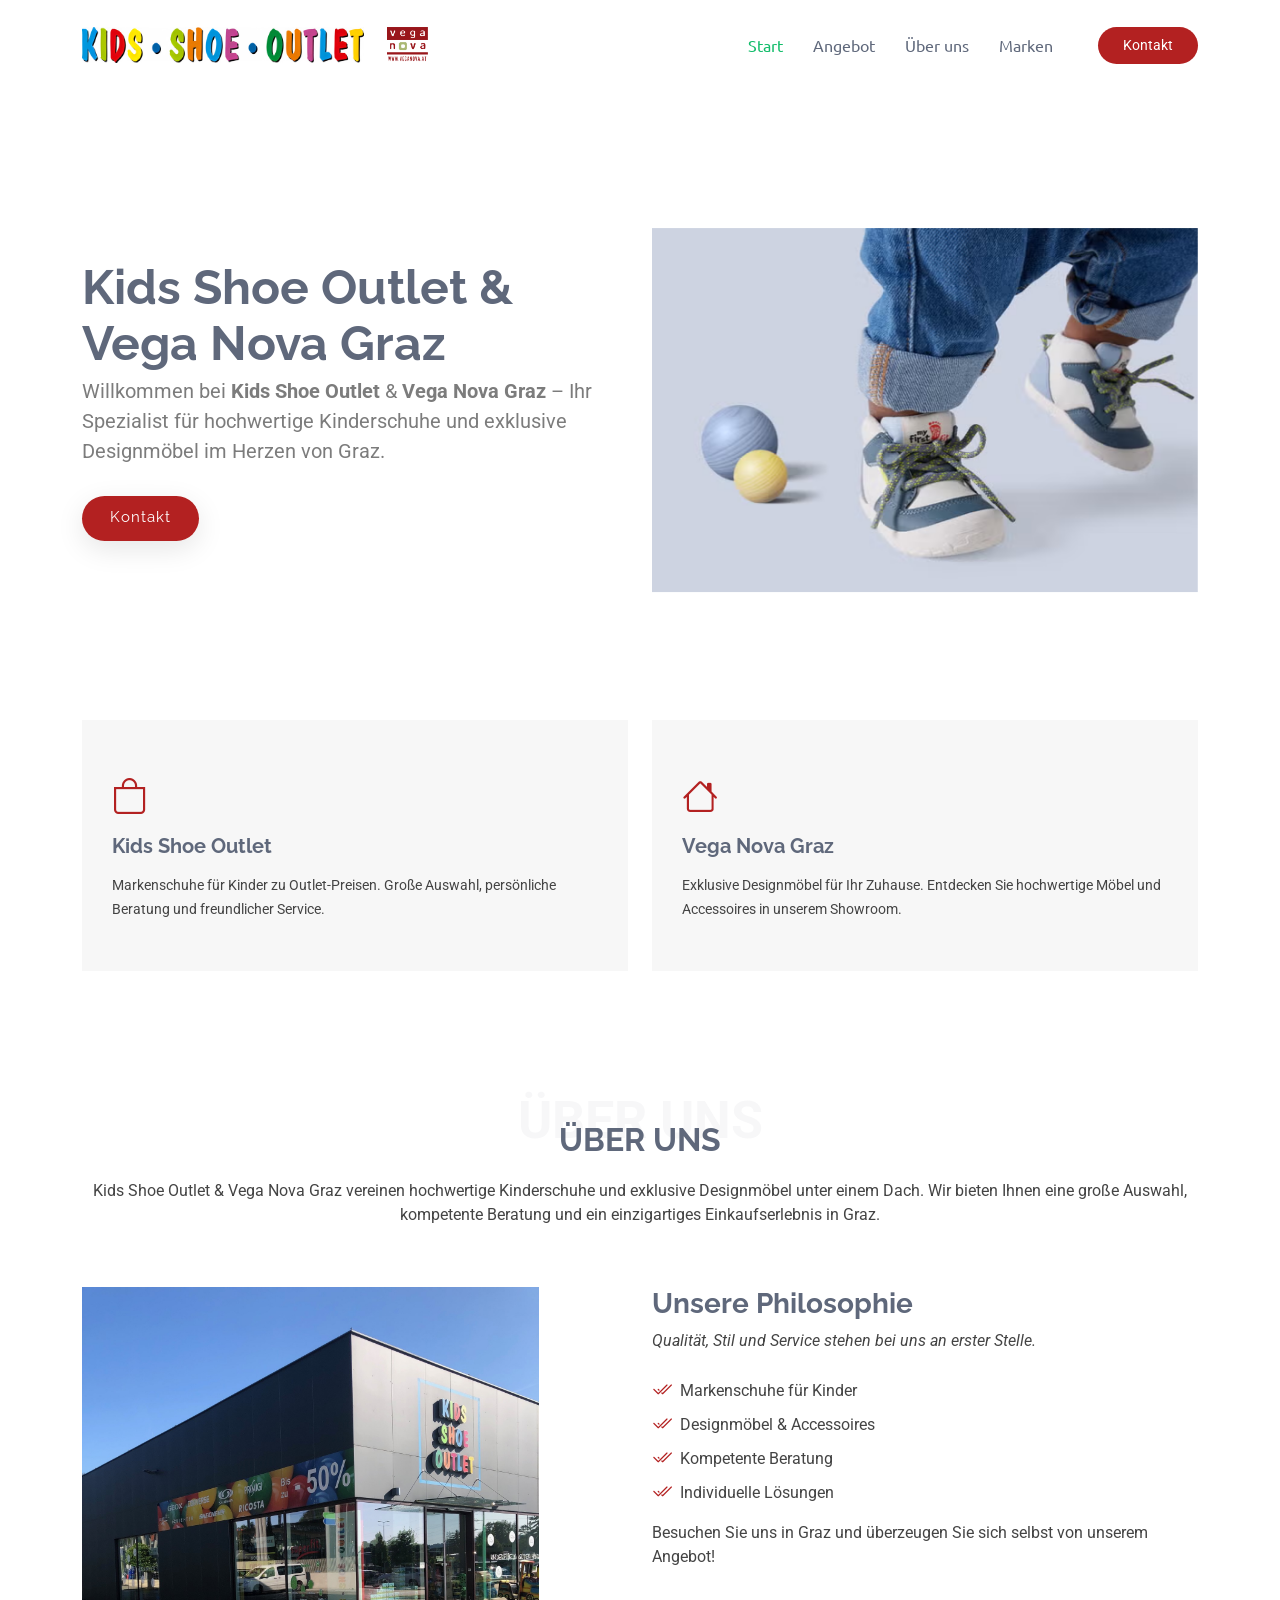
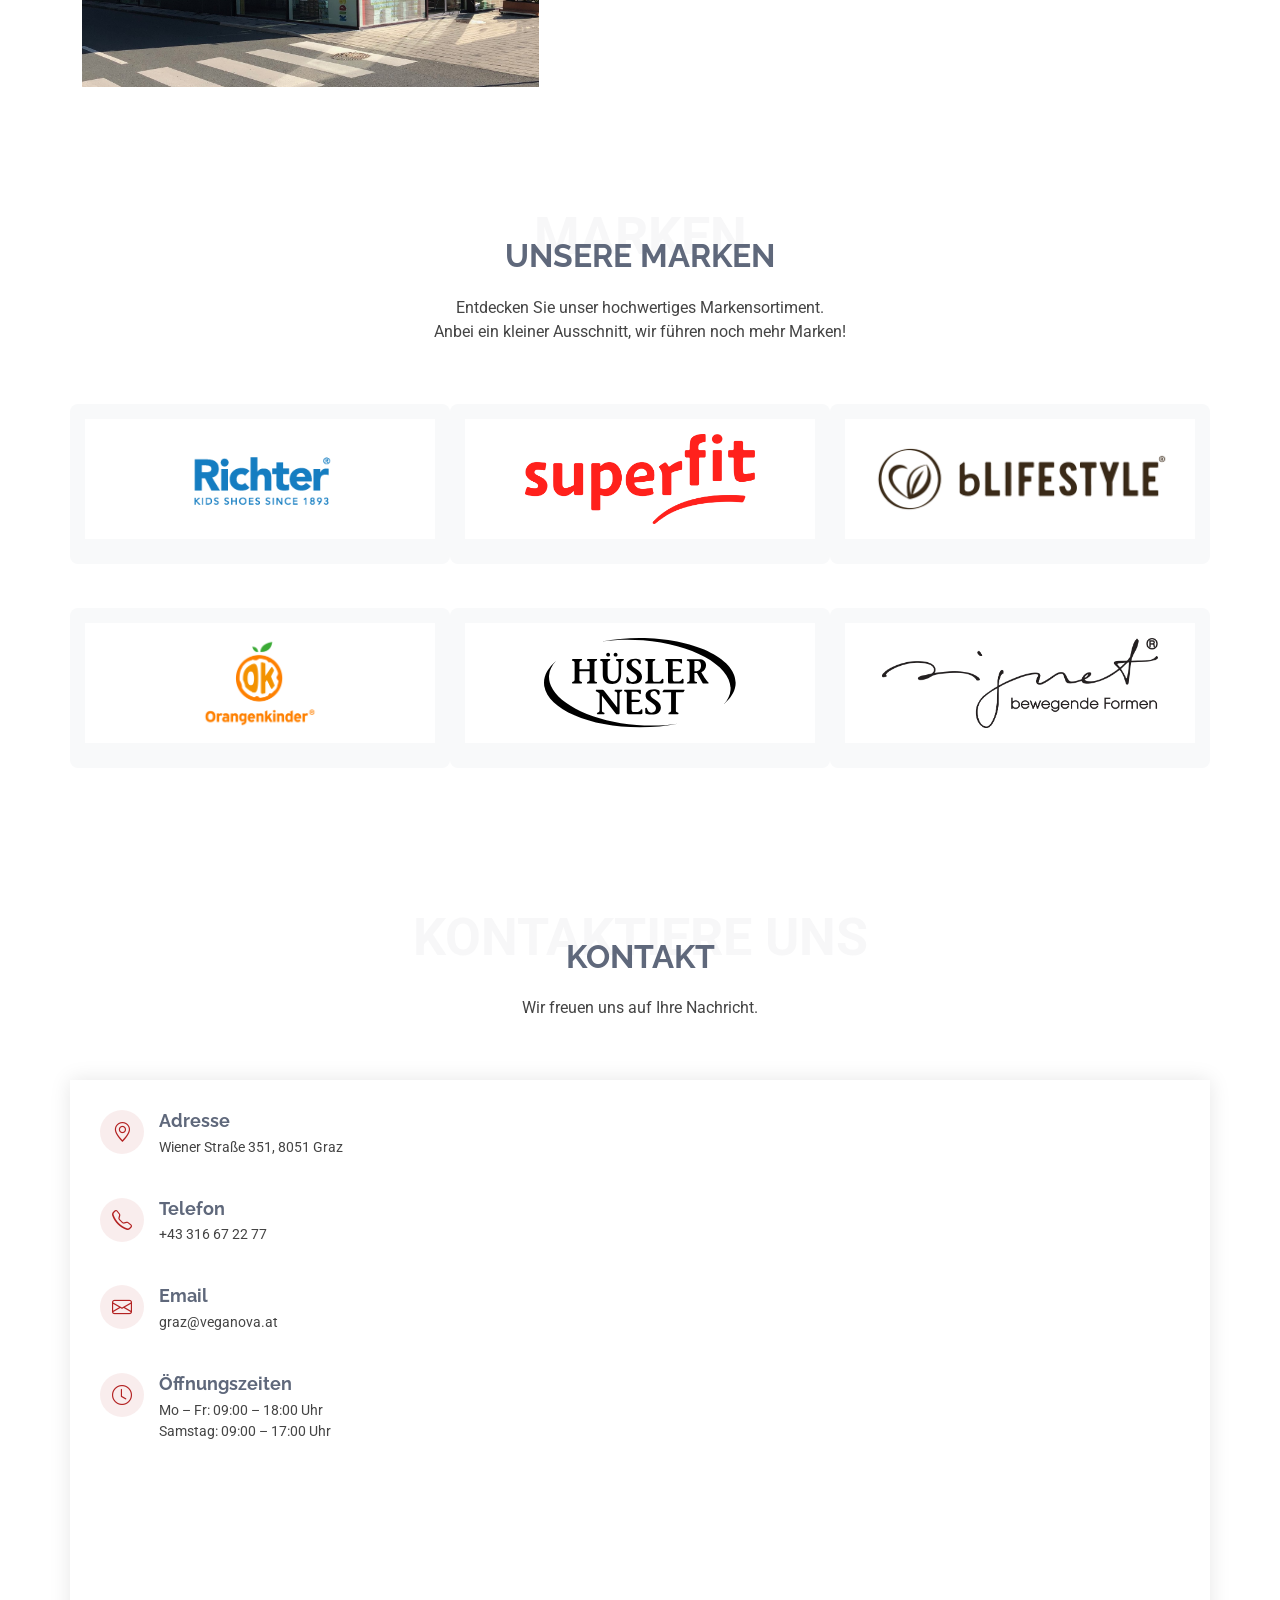
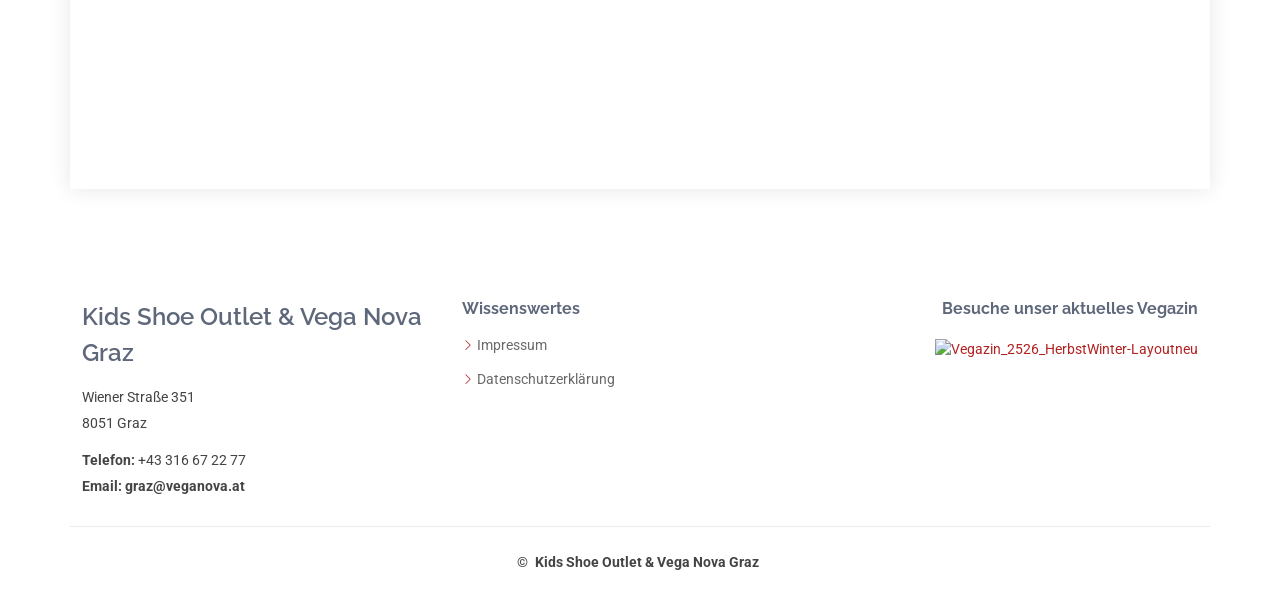
==== commit 33cfa00f: "commit" ====
--- a/index.html
+++ b/index.html
@@ -28,50 +28,7 @@
   <!-- Main CSS File -->
   <link href="assets/css/main.css" rel="stylesheet">
   <style>
-.about .img-fluid {
-    max-width: 100%;
-    height: auto;
-    max-height: 400px;
-    object-fit: cover;
-}
-@media (max-width: 768px) {
-    .logo {
-        max-width: 75%;
-    }
-    .logo img {
-        max-height: 40px;
-        width: auto;
-    }
-    .btn-getstarted {
-        display: none;
-    }
-}
-.portfolio-item img {
-    width: 100%;
-    height: 120px; /* Einheitliche Höhe für alle Logos */
-    object-fit: contain; /* Behält das Seitenverhältnis bei */
-    padding: 15px;
-    background: white;
-    margin-bottom: 10px;
-}
-
-.portfolio-item {
-    background: #f8f9fa;
-    padding: 15px;
-    border-radius: 8px;
-    margin-bottom: 20px;
-}
-
-/* Responsive Logo Styles */
-@media (max-width: 768px) {
-    .logo {
-        max-width: 75%;
-    }
-    .logo img {
-        max-height: 40px;
-        width: auto;
-    }
-}
+
 </style>
 </head>
 
@@ -85,12 +42,13 @@
       <img src="assets/img/vn_logo.png" alt="Vega Nova Graz" style="margin-left: 15px; height: 50px;">
     </a>
 
-    <nav id="navmenu" class="navmenu">
+        <nav id="navmenu" class="navmenu">
       <ul>
         <li><a href="#start" class="active">Start</a></li>
         <li><a href="#angebote">Angebot</a></li>
         <li><a href="#about">Über uns</a></li>
         <li><a href="#portfolio">Marken</a></li>
+        <li class="d-xl-none"><a href="#contact">Kontakt</a></li>
       </ul>
       <i class="mobile-nav-toggle d-xl-none bi bi-list"></i>
     </nav>
@@ -114,7 +72,7 @@
         </div>
       </div>
       <div class="col-lg-6 order-1 order-lg-2 hero-img" data-aos="zoom-out" data-aos-delay="100">
-        <img src="assets/img/hero-img.jpg" class="img-fluid animated" alt="Kids Shoe Outlet & Vega Nova Graz">
+        <img src="assets/img/hero-img.avif" class="img-fluid animated" alt="Kids Shoe Outlet & Vega Nova Graz">
       </div>
     </div>
   </div>
--- a/assets/css/main.css
+++ b/assets/css/main.css
@@ -32,7 +32,50 @@
   --background-color: #f9f9f9;
   --surface-color: #ffffff;
 }
-
+.about .img-fluid {
+    max-width: 100%;
+    height: auto;
+    max-height: 400px;
+    object-fit: cover;
+}
+@media (max-width: 768px) {
+    .logo {
+        max-width: 75%;
+    }
+    .logo img {
+        max-height: 40px;
+        width: auto;
+    }
+    .btn-getstarted {
+        display: none;
+    }
+}
+.portfolio-item img {
+    width: 100%;
+    height: 120px; /* Einheitliche Höhe für alle Logos */
+    object-fit: contain; /* Behält das Seitenverhältnis bei */
+    padding: 15px;
+    background: white;
+    margin-bottom: 10px;
+}
+
+.portfolio-item {
+    background: #f8f9fa;
+    padding: 15px;
+    border-radius: 8px;
+    margin-bottom: 20px;
+}
+
+/* Responsive Logo Styles */
+@media (max-width: 768px) {
+    .logo {
+        max-width: 75%;
+    }
+    .logo img {
+        max-height: 40px;
+        width: auto;
+    }
+}
 .dark-background {
   --background-color: #060606;
   --default-color: #ffffff;
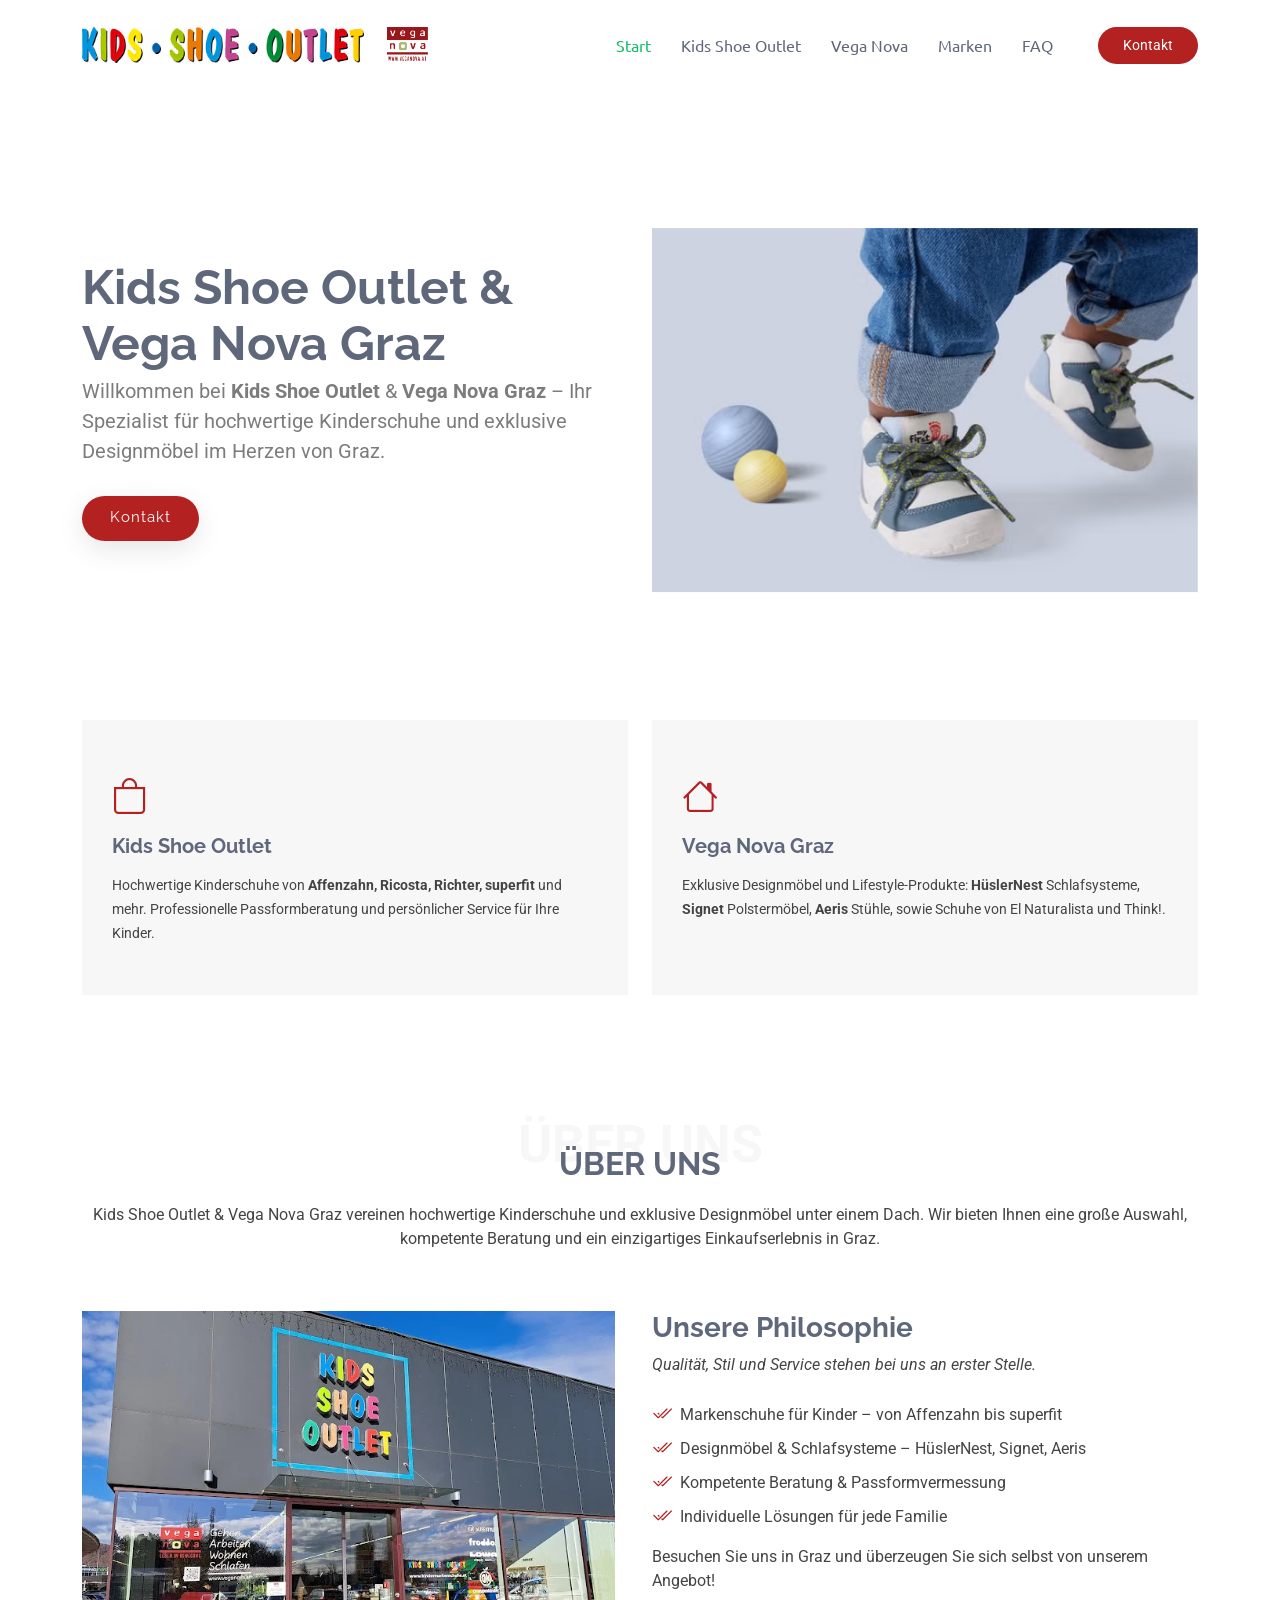
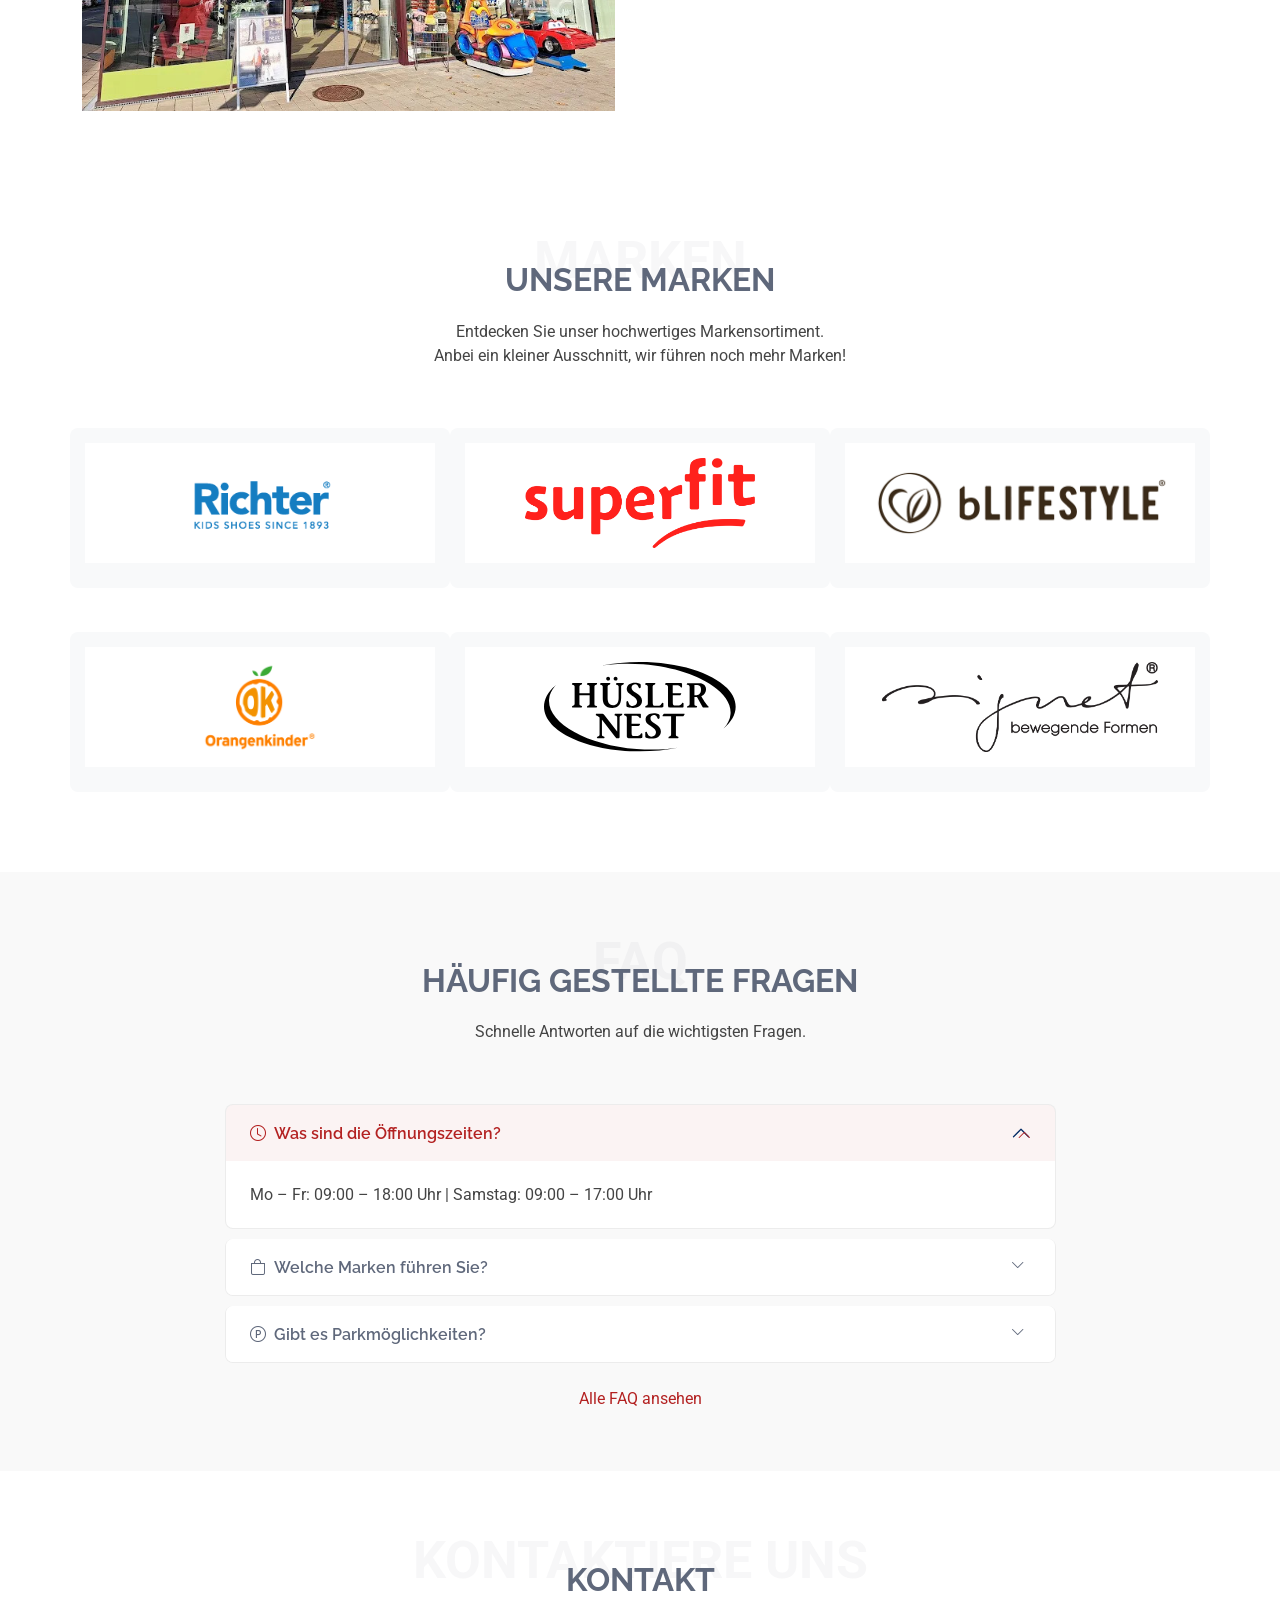
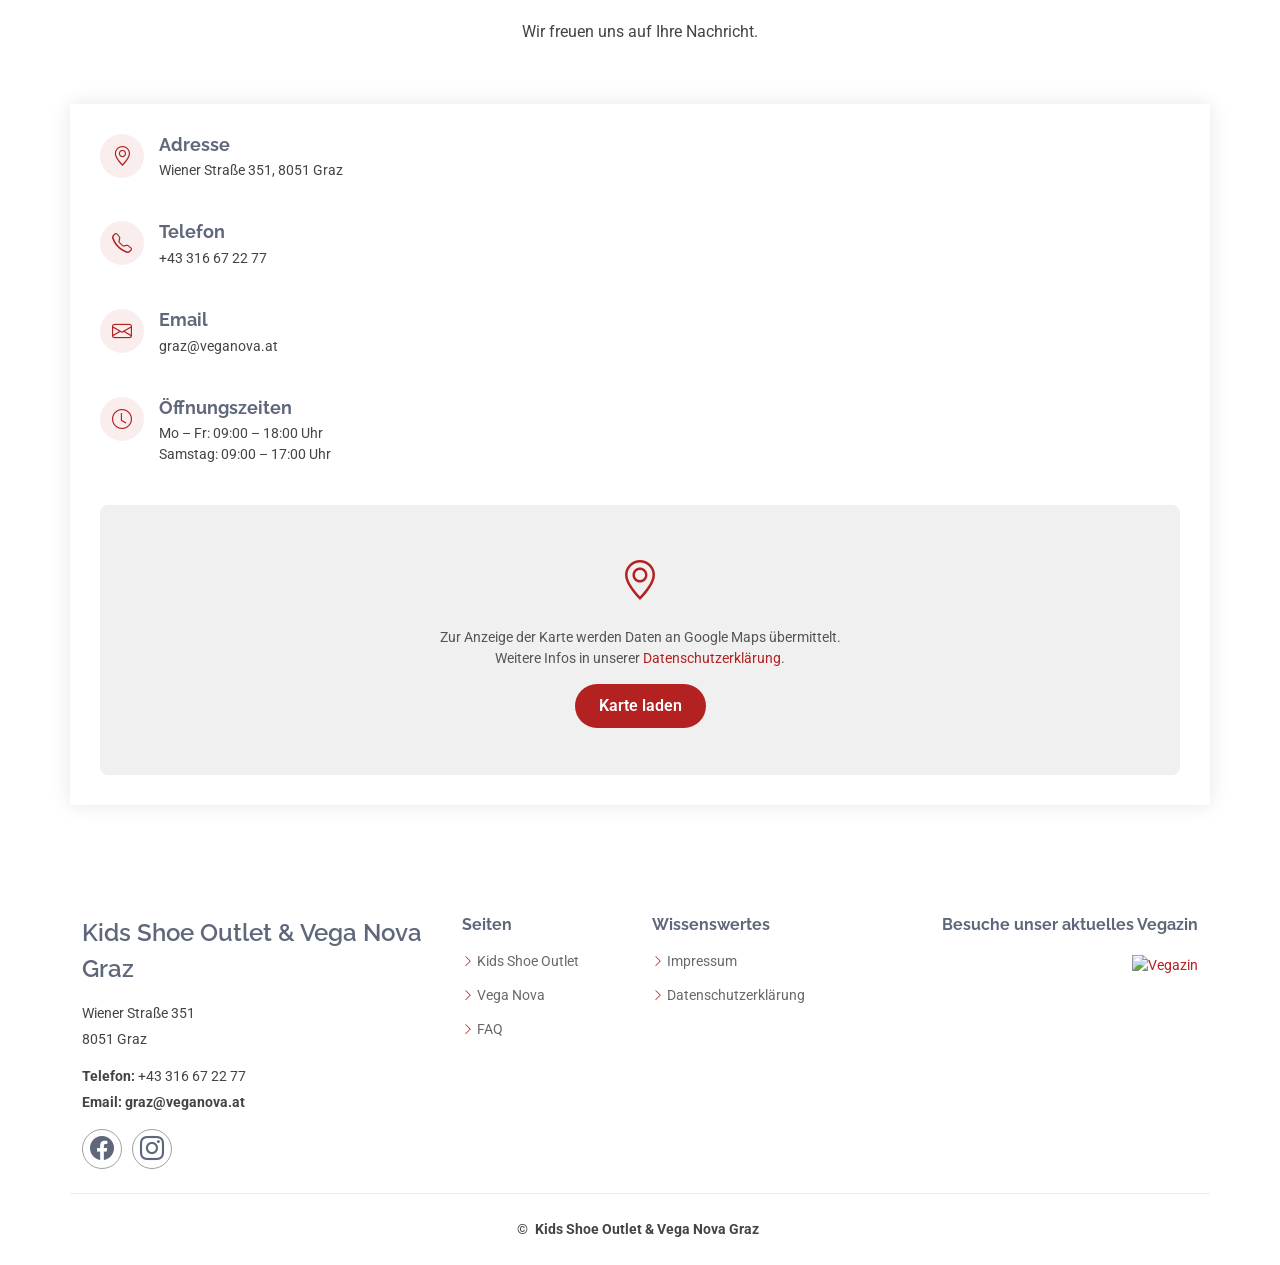
==== commit 0e1e068f: "commit" ====
--- a/index.html
+++ b/index.html
@@ -4,11 +4,23 @@
 <head>
   <meta charset="utf-8">
   <meta content="width=device-width, initial-scale=1.0" name="viewport">
-  <title>Kids Shoe Outlet & Vega Nova Graz</title>
-  <meta name="description" content="Kids Shoe Outlet Graz und Vega Nova Graz – Entdecken Sie hochwertige Kinderschuhe zu Outlet-Preisen und exklusive Designmöbel. Große Auswahl, persönliche Beratung und freundlicher Service im Herzen von Graz.">
-  <meta name="keywords" content="Kids Shoe Outlet, Kinderschuhe Graz, Outlet Graz, Vega Nova Graz, Designmöbel Graz, Markenschuhe Kinder, Möbel Graz, Kinder Outlet, Schuhe Graz, Beratung Graz, Graz Innenstadt">
+  <title>Kids Shoe Outlet & Vega Nova Graz – Kinderschuhe & Designmöbel</title>
+  <meta name="description"
+    content="Kids Shoe Outlet Graz und Vega Nova Graz – Entdecken Sie hochwertige Kinderschuhe von Affenzahn, Ricosta, Richter & superfit sowie exklusive Designmöbel von HüslerNest, Signet & Aeris. Persönliche Beratung in Graz.">
+  <meta name="keywords"
+    content="Kids Shoe Outlet, Kinderschuhe Graz, Affenzahn, Ricosta, Richter, superfit, Vega Nova Graz, HüslerNest, Signet, Aeris, Designmöbel Graz, El Naturalista, Think Schuhe, Markenschuhe Kinder, Graz">
+  <link rel="canonical" href="https://kindermarkenschuhe.at/">
 
   <meta name="google-site-verification" content="me1Z2CbKRP0Em43CtzfIoLjLreOKRtBXpZN5HJsizYg" />
+
+  <!-- Open Graph -->
+  <meta property="og:title" content="Kids Shoe Outlet & Vega Nova Graz – Kinderschuhe & Designmöbel">
+  <meta property="og:description"
+    content="Hochwertige Kinderschuhe und exklusive Designmöbel in Graz. Affenzahn, Ricosta, Richter, superfit, HüslerNest, Signet & mehr.">
+  <meta property="og:type" content="website">
+  <meta property="og:url" content="https://kindermarkenschuhe.at/">
+  <meta property="og:locale" content="de_AT">
+  <meta property="og:site_name" content="Kids Shoe Outlet & Vega Nova Graz">
 
   <!-- Favicons -->
   <link href="assets/img/favicon.ico" rel="icon">
@@ -16,7 +28,9 @@
   <!-- Fonts -->
   <link href="https://fonts.googleapis.com" rel="preconnect">
   <link href="https://fonts.gstatic.com" rel="preconnect" crossorigin>
-  <link href="https://fonts.googleapis.com/css2?family=Roboto:ital,wght@0,100;0,300;0,400;0,500;0,700;0,900;1,100;1,300;1,400;1,500;1,700;1,900&family=Raleway:ital,wght@0,100;0,200;0,300;0,400;0,500;0,600;0,700;0,800;0,900;1,100;1,200;1,300;1,400;1,500;1,600;1,700;1,800;1,900&family=Ubuntu:ital,wght@0,300;0,400;0,500;0,700;1,300;1,400;1,500;1,700&display=swap" rel="stylesheet">
+  <link
+    href="https://fonts.googleapis.com/css2?family=Roboto:ital,wght@0,100;0,300;0,400;0,500;0,700;0,900;1,100;1,300;1,400;1,500;1,700;1,900&family=Raleway:ital,wght@0,100;0,200;0,300;0,400;0,500;0,600;0,700;0,800;0,900;1,100;1,200;1,300;1,400;1,500;1,600;1,700;1,800;1,900&family=Ubuntu:ital,wght@0,300;0,400;0,500;0,700;1,300;1,400;1,500;1,700&display=swap"
+    rel="stylesheet">
 
   <!-- Vendor CSS Files -->
   <link href="assets/vendor/bootstrap/css/bootstrap.min.css" rel="stylesheet">
@@ -28,72 +42,136 @@
   <!-- Main CSS File -->
   <link href="assets/css/main.css" rel="stylesheet">
   <style>
-
-</style>
+    .about .img-fluid {
+      max-width: 100%;
+      height: auto;
+      max-height: 400px;
+      object-fit: cover;
+    }
+
+    .portfolio-item img {
+      width: 100%;
+      height: 120px;
+      object-fit: contain;
+      padding: 15px;
+      background: white;
+      margin-bottom: 10px;
+    }
+
+    .portfolio-item {
+      background: #f8f9fa;
+      padding: 15px;
+      border-radius: 8px;
+      margin-bottom: 20px;
+    }
+
+    @media (max-width: 768px) {
+      .logo {
+        max-width: 75%;
+      }
+
+      .logo img {
+        max-height: 40px;
+        width: auto;
+      }
+
+      .btn-getstarted {
+        display: none !important;
+      }
+    }
+  </style>
+
+  <!-- Structured Data: LocalBusiness -->
+  <script type="application/ld+json">
+  {
+    "@context": "https://schema.org",
+    "@type": "LocalBusiness",
+    "name": "Kids Shoe Outlet & Vega Nova Graz",
+    "description": "Hochwertige Kinderschuhe und exklusive Designmöbel in Graz. Marken: Affenzahn, Ricosta, Richter, superfit, HüslerNest, Signet, Aeris, El Naturalista, Think!",
+    "url": "https://kindermarkenschuhe.at",
+    "telephone": "+43316672277",
+    "email": "graz@veganova.at",
+    "address": {
+      "@type": "PostalAddress",
+      "streetAddress": "Wiener Straße 351",
+      "addressLocality": "Graz",
+      "postalCode": "8051",
+      "addressCountry": "AT"
+    },
+    "openingHoursSpecification": [
+      {"@type": "OpeningHoursSpecification", "dayOfWeek": ["Monday","Tuesday","Wednesday","Thursday","Friday"], "opens": "09:00", "closes": "18:00"},
+      {"@type": "OpeningHoursSpecification", "dayOfWeek": "Saturday", "opens": "09:00", "closes": "17:00"}
+    ]
+  }
+  </script>
 </head>
 
 <body class="index-page">
 
-<header id="header" class="header d-flex align-items-center sticky-top">
-  <div class="container-fluid container-xl position-relative d-flex align-items-center">
-
-    <a href="index.html" class="logo d-flex align-items-center me-auto">
-      <img src="assets/img/logo.png" alt="Kids Shoe Outlet">
-      <img src="assets/img/vn_logo.png" alt="Vega Nova Graz" style="margin-left: 15px; height: 50px;">
-    </a>
-
-        <nav id="navmenu" class="navmenu">
-      <ul>
-        <li><a href="#start" class="active">Start</a></li>
-        <li><a href="#angebote">Angebot</a></li>
-        <li><a href="#about">Über uns</a></li>
-        <li><a href="#portfolio">Marken</a></li>
-        <li class="d-xl-none"><a href="#contact">Kontakt</a></li>
-      </ul>
-      <i class="mobile-nav-toggle d-xl-none bi bi-list"></i>
-    </nav>
-
-    <a class="btn-getstarted" href="#contact">Kontakt</a>
-  </div>
-</header>
+  <header id="header" class="header d-flex align-items-center sticky-top">
+    <div class="container-fluid container-xl position-relative d-flex align-items-center">
+      <a href="index.html" class="logo d-flex align-items-center me-auto">
+        <img src="assets/img/logo.png" alt="Kids Shoe Outlet">
+        <img src="assets/img/vn_logo.png" alt="Vega Nova Graz" style="margin-left: 15px; height: 50px;">
+      </a>
+      <nav id="navmenu" class="navmenu">
+        <ul>
+          <li><a href="#start" class="active">Start</a></li>
+          <li><a href="kids-shoe-outlet.html">Kids Shoe Outlet</a></li>
+          <li><a href="vega-nova.html">Vega Nova</a></li>
+          <li><a href="#portfolio">Marken</a></li>
+          <li><a href="faq.html">FAQ</a></li>
+          <li class="d-xl-none"><a href="#contact">Kontakt</a></li>
+        </ul>
+        <i class="mobile-nav-toggle d-xl-none bi bi-list"></i>
+      </nav>
+      <a class="btn-getstarted" href="#contact">Kontakt</a>
+    </div>
+  </header>
 
   <main class="main">
 
+    <!-- Hero Section -->
     <section id="start" class="hero section">
-  <div class="container">
-    <div class="row gy-4">
-      <div class="col-lg-6 order-2 order-lg-1 d-flex flex-column justify-content-center" data-aos="fade-up">
-        <div class="d-flex align-items-center">
-          <h1>Kids Shoe Outlet & Vega Nova Graz</h1>
-        </div>
-        <p>Willkommen bei <strong>Kids Shoe Outlet</strong> & <strong>Vega Nova Graz</strong> – Ihr Spezialist für hochwertige Kinderschuhe und exklusive Designmöbel im Herzen von Graz.</p>
-        <div class="d-flex">
-          <a href="#contact" class="btn-get-started">Kontakt</a>
-        </div>
-      </div>
-      <div class="col-lg-6 order-1 order-lg-2 hero-img" data-aos="zoom-out" data-aos-delay="100">
-        <img src="assets/img/hero-img.avif" class="img-fluid animated" alt="Kids Shoe Outlet & Vega Nova Graz">
-      </div>
-    </div>
-  </div>
-</section>
-
-    <!-- Angebote Section -->
+      <div class="container">
+        <div class="row gy-4">
+          <div class="col-lg-6 order-2 order-lg-1 d-flex flex-column justify-content-center" data-aos="fade-up">
+            <div class="d-flex align-items-center">
+              <h1>Kids Shoe Outlet & Vega Nova Graz</h1>
+            </div>
+            <p>Willkommen bei <strong>Kids Shoe Outlet</strong> & <strong>Vega Nova Graz</strong> – Ihr Spezialist für
+              hochwertige Kinderschuhe und exklusive Designmöbel im Herzen von Graz.</p>
+            <div class="d-flex">
+              <a href="#contact" class="btn-get-started">Kontakt</a>
+            </div>
+          </div>
+          <div class="col-lg-6 order-1 order-lg-2 hero-img" data-aos="zoom-out" data-aos-delay="100">
+            <img src="assets/img/hero-img.avif" class="img-fluid animated" alt="Kids Shoe Outlet & Vega Nova Graz">
+          </div>
+        </div>
+      </div>
+    </section>
+
+    <!-- Angebote Section (Erweitert) -->
     <section id="angebote" class="featured-services section">
       <div class="container">
         <div class="row gy-4">
           <div class="col-lg-6 d-flex" data-aos="fade-up" data-aos-delay="100">
             <div class="service-item position-relative">
               <div class="icon"><i class="bi bi-bag"></i></div>
-              <h4><a href="" class="stretched-link">Kids Shoe Outlet</a></h4>
-              <p>Markenschuhe für Kinder zu Outlet-Preisen. Große Auswahl, persönliche Beratung und freundlicher Service.</p>
+              <h4><a href="kids-shoe-outlet.html" class="stretched-link">Kids Shoe Outlet</a></h4>
+              <p>Hochwertige Kinderschuhe von <strong>Affenzahn, Ricosta, Richter, superfit</strong> und mehr.
+                Professionelle Passformberatung und persönlicher Service für Ihre Kinder.</p>
             </div>
           </div>
           <div class="col-lg-6 d-flex" data-aos="fade-up" data-aos-delay="200">
             <div class="service-item position-relative">
               <div class="icon"><i class="bi bi-house"></i></div>
-              <h4><a href="" class="stretched-link">Vega Nova Graz</a></h4>
-              <p>Exklusive Designmöbel für Ihr Zuhause. Entdecken Sie hochwertige Möbel und Accessoires in unserem Showroom.</p>
+              <h4><a href="vega-nova.html" class="stretched-link">Vega Nova Graz</a></h4>
+              <p>Exklusive Designmöbel und Lifestyle-Produkte: <strong>HüslerNest</strong> Schlafsysteme,
+                <strong>Signet</strong> Polstermöbel, <strong>Aeris</strong> Stühle, sowie Schuhe von El Naturalista und
+                Think!.
+              </p>
             </div>
           </div>
         </div>
@@ -105,7 +183,9 @@
       <div class="container section-title" data-aos="fade-up">
         <span>Über uns</span>
         <h2>Über uns</h2>
-        <p>Kids Shoe Outlet & Vega Nova Graz vereinen hochwertige Kinderschuhe und exklusive Designmöbel unter einem Dach. Wir bieten Ihnen eine große Auswahl, kompetente Beratung und ein einzigartiges Einkaufserlebnis in Graz.</p>
+        <p>Kids Shoe Outlet & Vega Nova Graz vereinen hochwertige Kinderschuhe und exklusive Designmöbel unter einem
+          Dach. Wir bieten Ihnen eine große Auswahl, kompetente Beratung und ein einzigartiges Einkaufserlebnis in Graz.
+        </p>
       </div>
       <div class="container">
         <div class="row gy-4">
@@ -114,103 +194,161 @@
           </div>
           <div class="col-lg-6 content" data-aos="fade-up" data-aos-delay="200">
             <h3>Unsere Philosophie</h3>
-            <p class="fst-italic">
-              Qualität, Stil und Service stehen bei uns an erster Stelle.
-            </p>
+            <p class="fst-italic">Qualität, Stil und Service stehen bei uns an erster Stelle.</p>
             <ul>
-              <li><i class="bi bi-check2-all"></i> <span>Markenschuhe für Kinder</span></li>
-              <li><i class="bi bi-check2-all"></i> <span>Designmöbel & Accessoires</span></li>
-              <li><i class="bi bi-check2-all"></i> <span>Kompetente Beratung</span></li>
-              <li><i class="bi bi-check2-all"></i> <span>Individuelle Lösungen</span></li>
+              <li><i class="bi bi-check2-all"></i> <span>Markenschuhe für Kinder – von Affenzahn bis superfit</span>
+              </li>
+              <li><i class="bi bi-check2-all"></i> <span>Designmöbel & Schlafsysteme – HüslerNest, Signet, Aeris</span>
+              </li>
+              <li><i class="bi bi-check2-all"></i> <span>Kompetente Beratung & Passformvermessung</span></li>
+              <li><i class="bi bi-check2-all"></i> <span>Individuelle Lösungen für jede Familie</span></li>
             </ul>
-            <p>
-              Besuchen Sie uns in Graz und überzeugen Sie sich selbst von unserem Angebot!
-            </p>
-          </div>
-        </div>
-      </div>
-    </section>
-
-    <!-- Portfolio Section -->
-<section id="portfolio" class="portfolio section">
-  <div class="container section-title" data-aos="fade-up">
-    <span>Marken</span>
-    <h2>Unsere Marken</h2>
-    <p>Entdecken Sie unser hochwertiges Markensortiment.</p>
-    <p>Anbei ein kleiner Ausschnitt, wir führen noch mehr Marken!</p>
-  </div>
-  <div class="container">
-    <div class="isotope-layout" data-default-filter="*" data-layout="masonry" data-sort="original-order">
-      <div class="row gy-4 isotope-container" data-aos="fade-up" data-aos-delay="200">
-        
-        <!-- Erste Zeile -->
-        <!-- Richter -->
-        <div class="col-lg-4 col-md-6 portfolio-item isotope-item">
-          <img src="assets/img/portfolio/richter.png" class="img-fluid" alt="Richter Kinderschuhe">
-          <div class="portfolio-info">
-            <h4>Richter</h4>
-            <p>Qualitäts-Kinderschuhe</p>
-            <a href="assets/img/portfolio/richter.png" title="Richter Kinderschuhe" data-gallery="portfolio-gallery" class="glightbox preview-link"><i class="bi bi-zoom-in"></i></a>
-          </div>
-        </div>
-
-        <!-- Superfit -->
-        <div class="col-lg-4 col-md-6 portfolio-item isotope-item">
-          <img src="assets/img/portfolio/superfit.webp" class="img-fluid" alt="Superfit Schuhe">
-          <div class="portfolio-info">
-            <h4>Superfit</h4>
-            <p>Komfortable Kinderschuhe</p>
-            <a href="assets/img/portfolio/superfit.webp" title="Superfit" data-gallery="portfolio-gallery" class="glightbox preview-link"><i class="bi bi-zoom-in"></i></a>
-          </div>
-        </div>
-
-        <!-- blifestyle -->
-        <div class="col-lg-4 col-md-6 portfolio-item isotope-item">
-          <img src="assets/img/portfolio/blifestyle.png" class="img-fluid" alt="blifestyle Möbel">
-          <div class="portfolio-info">
-            <h4>blifestyle</h4>
-            <p>Designermöbel</p>
-            <a href="assets/img/portfolio/blifestyle.png" title="blifestyle" data-gallery="portfolio-gallery" class="glightbox preview-link"><i class="bi bi-zoom-in"></i></a>
-          </div>
-        </div>
-
-        <!-- Zweite Zeile -->
-        <!-- Orangenkinder -->
-        <div class="col-lg-4 col-md-6 portfolio-item isotope-item">
-          <img src="assets/img/portfolio/orangenkinder.webp" class="img-fluid" alt="Orangenkinder">
-          <div class="portfolio-info">
-            <h4>Orangenkinder</h4>
-            <p>Kindermode</p>
-            <a href="assets/img/portfolio/orangenkinder.webp" title="Orangenkinder" data-gallery="portfolio-gallery" class="glightbox preview-link"><i class="bi bi-zoom-in"></i></a>
-          </div>
-        </div>
-
-        <!-- Huesler -->
-        <div class="col-lg-4 col-md-6 portfolio-item isotope-item">
-          <img src="assets/img/portfolio/huesler.svg" class="img-fluid" alt="Hüsler Nest">
-          <div class="portfolio-info">
-            <h4>Hüsler Nest</h4>
-            <p>Natürliche Schlafsysteme</p>
-            <a href="assets/img/portfolio/huesler.svg" title="Hüsler Nest" data-gallery="portfolio-gallery" class="glightbox preview-link"><i class="bi bi-zoom-in"></i></a>
-          </div>
-        </div>
-
-        <!-- Signet -->
-        <div class="col-lg-4 col-md-6 portfolio-item isotope-item">
-          <img src="assets/img/portfolio/signet.png" class="img-fluid" alt="Signet">
-          <div class="portfolio-info">
-            <h4>Signet</h4>
-            <p>Exklusive Möbel</p>
-            <a href="assets/img/portfolio/signet.png" title="Signet" data-gallery="portfolio-gallery" class="glightbox preview-link"><i class="bi bi-zoom-in"></i></a>
-          </div>
-        </div>
-
-      </div>
-    </div>
-  </div>
-</section>
-
-    
+            <p>Besuchen Sie uns in Graz und überzeugen Sie sich selbst von unserem Angebot!</p>
+          </div>
+        </div>
+      </div>
+    </section>
+
+    <!-- Portfolio / Marken Section -->
+    <section id="portfolio" class="portfolio section">
+      <div class="container section-title" data-aos="fade-up">
+        <span>Marken</span>
+        <h2>Unsere Marken</h2>
+        <p>Entdecken Sie unser hochwertiges Markensortiment.</p>
+        <p>Anbei ein kleiner Ausschnitt, wir führen noch mehr Marken!</p>
+      </div>
+      <div class="container">
+        <div class="isotope-layout" data-default-filter="*" data-layout="masonry" data-sort="original-order">
+          <div class="row gy-4 isotope-container" data-aos="fade-up" data-aos-delay="200">
+
+            <!-- Richter -->
+            <div class="col-lg-4 col-md-6 portfolio-item isotope-item">
+              <img src="assets/img/portfolio/richter.png" class="img-fluid" alt="Richter Kinderschuhe">
+              <div class="portfolio-info">
+                <h4>Richter</h4>
+                <p>Qualitäts-Kinderschuhe</p>
+                <a href="assets/img/portfolio/richter.png" title="Richter Kinderschuhe" data-gallery="portfolio-gallery"
+                  class="glightbox preview-link"><i class="bi bi-zoom-in"></i></a>
+              </div>
+            </div>
+
+            <!-- Superfit -->
+            <div class="col-lg-4 col-md-6 portfolio-item isotope-item">
+              <img src="assets/img/portfolio/superfit.webp" class="img-fluid" alt="Superfit Schuhe">
+              <div class="portfolio-info">
+                <h4>Superfit</h4>
+                <p>Komfortable Kinderschuhe</p>
+                <a href="assets/img/portfolio/superfit.webp" title="Superfit" data-gallery="portfolio-gallery"
+                  class="glightbox preview-link"><i class="bi bi-zoom-in"></i></a>
+              </div>
+            </div>
+
+            <!-- blifestyle -->
+            <div class="col-lg-4 col-md-6 portfolio-item isotope-item">
+              <img src="assets/img/portfolio/blifestyle.png" class="img-fluid" alt="blifestyle Barfußschuhe">
+              <div class="portfolio-info">
+                <h4>blifestyle</h4>
+                <p>Barfußschuhe für Kinder</p>
+                <a href="assets/img/portfolio/blifestyle.png" title="blifestyle" data-gallery="portfolio-gallery"
+                  class="glightbox preview-link"><i class="bi bi-zoom-in"></i></a>
+              </div>
+            </div>
+
+            <!-- Orangenkinder -->
+            <div class="col-lg-4 col-md-6 portfolio-item isotope-item">
+              <img src="assets/img/portfolio/orangenkinder.webp" class="img-fluid" alt="Orangenkinder Lauflernschuhe">
+              <div class="portfolio-info">
+                <h4>Orangenkinder</h4>
+                <p>Handgemachte Lauflernschuhe</p>
+                <a href="assets/img/portfolio/orangenkinder.webp" title="Orangenkinder" data-gallery="portfolio-gallery"
+                  class="glightbox preview-link"><i class="bi bi-zoom-in"></i></a>
+              </div>
+            </div>
+
+            <!-- Hüsler Nest -->
+            <div class="col-lg-4 col-md-6 portfolio-item isotope-item">
+              <img src="assets/img/portfolio/huesler.svg" class="img-fluid" alt="HüslerNest Schlafsysteme">
+              <div class="portfolio-info">
+                <h4>HüslerNest</h4>
+                <p>Natürliche Schlafsysteme</p>
+                <a href="assets/img/portfolio/huesler.svg" title="HüslerNest" data-gallery="portfolio-gallery"
+                  class="glightbox preview-link"><i class="bi bi-zoom-in"></i></a>
+              </div>
+            </div>
+
+            <!-- Signet -->
+            <div class="col-lg-4 col-md-6 portfolio-item isotope-item">
+              <img src="assets/img/portfolio/signet.png" class="img-fluid" alt="Signet Polstermöbel">
+              <div class="portfolio-info">
+                <h4>Signet</h4>
+                <p>Exklusive Polstermöbel</p>
+                <a href="assets/img/portfolio/signet.png" title="Signet" data-gallery="portfolio-gallery"
+                  class="glightbox preview-link"><i class="bi bi-zoom-in"></i></a>
+              </div>
+            </div>
+
+          </div>
+        </div>
+      </div>
+    </section>
+
+    <!-- FAQ Teaser Section -->
+    <section id="faq-teaser" class="section light-background">
+      <div class="container section-title" data-aos="fade-up">
+        <span>FAQ</span>
+        <h2>Häufig gestellte Fragen</h2>
+        <p>Schnelle Antworten auf die wichtigsten Fragen.</p>
+      </div>
+      <div class="container" data-aos="fade-up" data-aos-delay="100">
+        <div class="row justify-content-center">
+          <div class="col-lg-9">
+            <div class="accordion" id="faqTeaserAccordion">
+              <div class="accordion-item">
+                <h3 class="accordion-header" id="faqt-heading-1">
+                  <button class="accordion-button" type="button" data-bs-toggle="collapse" data-bs-target="#faqt-1"
+                    aria-expanded="true" aria-controls="faqt-1">
+                    <i class="bi bi-clock me-2"></i> Was sind die Öffnungszeiten?
+                  </button>
+                </h3>
+                <div id="faqt-1" class="accordion-collapse collapse show" aria-labelledby="faqt-heading-1"
+                  data-bs-parent="#faqTeaserAccordion">
+                  <div class="accordion-body">Mo – Fr: 09:00 – 18:00 Uhr | Samstag: 09:00 – 17:00 Uhr</div>
+                </div>
+              </div>
+              <div class="accordion-item">
+                <h3 class="accordion-header" id="faqt-heading-2">
+                  <button class="accordion-button collapsed" type="button" data-bs-toggle="collapse"
+                    data-bs-target="#faqt-2" aria-expanded="false" aria-controls="faqt-2">
+                    <i class="bi bi-bag me-2"></i> Welche Marken führen Sie?
+                  </button>
+                </h3>
+                <div id="faqt-2" class="accordion-collapse collapse" aria-labelledby="faqt-heading-2"
+                  data-bs-parent="#faqTeaserAccordion">
+                  <div class="accordion-body">Kinderschuhe: Affenzahn, Ricosta, Richter, superfit, blifestyle,
+                    Orangenkinder u.v.m. Möbel & Lifestyle: HüslerNest, Signet, Aeris, El Naturalista, Think!</div>
+                </div>
+              </div>
+              <div class="accordion-item">
+                <h3 class="accordion-header" id="faqt-heading-3">
+                  <button class="accordion-button collapsed" type="button" data-bs-toggle="collapse"
+                    data-bs-target="#faqt-3" aria-expanded="false" aria-controls="faqt-3">
+                    <i class="bi bi-p-circle me-2"></i> Gibt es Parkmöglichkeiten?
+                  </button>
+                </h3>
+                <div id="faqt-3" class="accordion-collapse collapse" aria-labelledby="faqt-heading-3"
+                  data-bs-parent="#faqTeaserAccordion">
+                  <div class="accordion-body">Ja, direkt vor unserem Geschäft stehen kostenlose Parkplätze zur
+                    Verfügung.</div>
+                </div>
+              </div>
+            </div>
+            <div class="text-center mt-4">
+              <a href="faq.html" class="btn-get-started">Alle FAQ ansehen</a>
+            </div>
+          </div>
+        </div>
+      </div>
+    </section>
 
     <!-- Contact Section -->
     <section id="contact" class="contact section">
@@ -248,10 +386,17 @@
               <div>
                 <h3>Öffnungszeiten</h3>
                 <p>Mo – Fr: 09:00 – 18:00 Uhr<br>
-                Samstag: 09:00 – 17:00 Uhr</p>
-              </div>
-            </div>
-            <iframe src="https://www.google.com/maps/embed?pb=!1m18!1m12!1m3!1d3840.651699426581!2d15.400239755157942!3d47.103954575215205!2m3!1f0!2f0!3f0!3m2!1i1024!2i768!4f13.1!3m3!1m2!1s0x476e34317a96000f%3A0x3cb3d985e856c039!2sKids%20Shoe%20Outlet%20%2F%20Vega%20Nova!5e0!3m2!1sde!2sat!4v1760081051679!5m2!1sde!2sat" frameborder="0" style="border:0; width: 100%; height: 270px;" allowfullscreen="" loading="lazy" referrerpolicy="no-referrer-when-downgrade"></iframe>
+                  Samstag: 09:00 – 17:00 Uhr</p>
+              </div>
+            </div>
+            <div id="maps-container">
+              <div class="maps-placeholder" id="maps-placeholder">
+                <i class="bi bi-geo-alt"></i>
+                <p>Zur Anzeige der Karte werden Daten an Google Maps übermittelt.<br>Weitere Infos in unserer <a
+                    href="datenschutz.html">Datenschutzerklärung</a>.</p>
+                <button onclick="loadMaps()">Karte laden</button>
+              </div>
+            </div>
           </div>
         </div>
       </div>
@@ -270,8 +415,22 @@
             <p>Wiener Straße 351</p>
             <p>8051 Graz</p>
             <p class="mt-3"><strong>Telefon:</strong> <span>+43 316 67 22 77</span></p>
-            <p><strong>Email: graz@veganova.at</strong> <span></span></p>
-          </div>
+            <p><strong>Email: graz@veganova.at</strong></p>
+          </div>
+          <div class="social-links d-flex mt-3">
+            <a href="https://www.facebook.com/people/KidsShoe-Outlet/61572759759593/" target="_blank" rel="noopener"
+              aria-label="Facebook"><i class="bi bi-facebook"></i></a>
+            <a href="https://www.instagram.com/veganova_graz_nord" target="_blank" rel="noopener"
+              aria-label="Instagram"><i class="bi bi-instagram"></i></a>
+          </div>
+        </div>
+        <div class="col-lg-2 col-md-3 footer-links">
+          <h4>Seiten</h4>
+          <ul>
+            <li><i class="bi bi-chevron-right"></i> <a href="kids-shoe-outlet.html">Kids Shoe Outlet</a></li>
+            <li><i class="bi bi-chevron-right"></i> <a href="vega-nova.html">Vega Nova</a></li>
+            <li><i class="bi bi-chevron-right"></i> <a href="faq.html">FAQ</a></li>
+          </ul>
         </div>
         <div class="col-lg-2 col-md-3 footer-links">
           <h4>Wissenswertes</h4>
@@ -280,25 +439,24 @@
             <li><i class="bi bi-chevron-right"></i> <a href="datenschutz.html">Datenschutzerklärung</a></li>
           </ul>
         </div>
-        <div class="col-lg-6 col-md-3 footer-links text-end">
+        <div class="col-lg-4 col-md-3 footer-links text-end">
           <h4>Besuche unser aktuelles Vegazin</h4>
           <a href="https://www.veganova.at/vegazin/">
-            <img src="https://www.veganova.at/wp-content/uploads/elementor/thumbs/Vegazin_2526_HerbstWinter-Layoutneu-scaled-rc4khixknw8rw1d0imll7nzedabxfbsr1lwtiet2ui.jpg" 
-                 title="Vegazin_2526_HerbstWinter-Layoutneu" 
-                 alt="Vegazin_2526_HerbstWinter-Layoutneu" 
-                 loading="lazy"
-                 style="max-width: 300px; height: auto;">
+            <img
+              src="https://www.veganova.at/wp-content/uploads/elementor/thumbs/Vegazin_2526_HerbstWinter-Layoutneu-scaled-rc4khixknw8rw1d0imll7nzedabxfbsr1lwtiet2ui.jpg"
+              title="Vegazin" alt="Vegazin" loading="lazy" style="max-width: 300px; height: auto;">
           </a>
         </div>
       </div>
     </div>
     <div class="container copyright text-center mt-4">
-      <p>© <strong class="px-1 sitename">Kids Shoe Outlet & Vega Nova Graz</strong> </p>
+      <p>© <strong class="px-1 sitename">Kids Shoe Outlet & Vega Nova Graz</strong></p>
     </div>
   </footer>
 
   <!-- Scroll Top -->
-  <a href="#" id="scroll-top" class="scroll-top d-flex align-items-center justify-content-center"><i class="bi bi-arrow-up-short"></i></a>
+  <a href="#" id="scroll-top" class="scroll-top d-flex align-items-center justify-content-center"><i
+      class="bi bi-arrow-up-short"></i></a>
 
   <!-- Preloader -->
   <div id="preloader"></div>
@@ -316,4 +474,5 @@
   <!-- Main JS File -->
   <script src="assets/js/main.js"></script>
 </body>
+
 </html>
--- a/assets/css/main.css
+++ b/assets/css/main.css
@@ -1,29 +1,40 @@
-
 /* Fonts */
 :root {
-  --default-font: "Roboto",  system-ui, -apple-system, "Segoe UI", Roboto, "Helvetica Neue", Arial, "Noto Sans", "Liberation Sans", sans-serif, "Apple Color Emoji", "Segoe UI Emoji", "Segoe UI Symbol", "Noto Color Emoji";
-  --heading-font: "Raleway",  sans-serif;
-  --nav-font: "Ubuntu",  sans-serif;
+  --default-font: "Roboto", system-ui, -apple-system, "Segoe UI", Roboto, "Helvetica Neue", Arial, "Noto Sans", "Liberation Sans", sans-serif, "Apple Color Emoji", "Segoe UI Emoji", "Segoe UI Symbol", "Noto Color Emoji";
+  --heading-font: "Raleway", sans-serif;
+  --nav-font: "Ubuntu", sans-serif;
 }
 
 /* Global Colors - The following color variables are used throughout the website. Updating them here will change the color scheme of the entire website */
-:root { 
-  --background-color: #ffffff; /* Background color for the entire website, including individual sections */
-  --default-color: #444444; /* Default color used for the majority of the text content across the entire website */
-  --heading-color: #5f687b; /* Color for headings, subheadings and title throughout the website */
-  --accent-color: #b32121; /* Accent color that represents your brand on the website. It's used for buttons, links, and other elements that need to stand out */
-  --surface-color: #ffffff; /* The surface color is used as a background of boxed elements within sections, such as cards, icon boxes, or other elements that require a visual separation from the global background. */
-  --contrast-color: #ffffff; /* Contrast color for text, ensuring readability against backgrounds of accent, heading, or default colors. */
+:root {
+  --background-color: #ffffff;
+  /* Background color for the entire website, including individual sections */
+  --default-color: #444444;
+  /* Default color used for the majority of the text content across the entire website */
+  --heading-color: #5f687b;
+  /* Color for headings, subheadings and title throughout the website */
+  --accent-color: #b32121;
+  /* Accent color that represents your brand on the website. It's used for buttons, links, and other elements that need to stand out */
+  --surface-color: #ffffff;
+  /* The surface color is used as a background of boxed elements within sections, such as cards, icon boxes, or other elements that require a visual separation from the global background. */
+  --contrast-color: #ffffff;
+  /* Contrast color for text, ensuring readability against backgrounds of accent, heading, or default colors. */
 }
 
 /* Nav Menu Colors - The following color variables are used specifically for the navigation menu. They are separate from the global colors to allow for more customization options */
 :root {
-  --nav-color: #5f687b;  /* The default color of the main navmenu links */
-  --nav-hover-color: #10bc69; /* Applied to main navmenu links when they are hovered over or active */
-  --nav-mobile-background-color: #ffffff; /* Used as the background color for mobile navigation menu */
-  --nav-dropdown-background-color: #ffffff; /* Used as the background color for dropdown items that appear when hovering over primary navigation items */
-  --nav-dropdown-color: #5f687b; /* Used for navigation links of the dropdown items in the navigation menu. */
-  --nav-dropdown-hover-color: #10bc69; /* Similar to --nav-hover-color, this color is applied to dropdown navigation links when they are hovered over. */
+  --nav-color: #5f687b;
+  /* The default color of the main navmenu links */
+  --nav-hover-color: #10bc69;
+  /* Applied to main navmenu links when they are hovered over or active */
+  --nav-mobile-background-color: #ffffff;
+  /* Used as the background color for mobile navigation menu */
+  --nav-dropdown-background-color: #ffffff;
+  /* Used as the background color for dropdown items that appear when hovering over primary navigation items */
+  --nav-dropdown-color: #5f687b;
+  /* Used for navigation links of the dropdown items in the navigation menu. */
+  --nav-dropdown-hover-color: #10bc69;
+  /* Similar to --nav-hover-color, this color is applied to dropdown navigation links when they are hovered over. */
 }
 
 /* Color Presets - These classes override global colors when applied to any section or element, providing reuse of the sam color scheme. */
@@ -32,50 +43,59 @@
   --background-color: #f9f9f9;
   --surface-color: #ffffff;
 }
+
 .about .img-fluid {
-    max-width: 100%;
-    height: auto;
-    max-height: 400px;
-    object-fit: cover;
-}
+  max-width: 100%;
+  height: auto;
+  max-height: 400px;
+  object-fit: cover;
+}
+
 @media (max-width: 768px) {
-    .logo {
-        max-width: 75%;
-    }
-    .logo img {
-        max-height: 40px;
-        width: auto;
-    }
-    .btn-getstarted {
-        display: none;
-    }
-}
+  .logo {
+    max-width: 75%;
+  }
+
+  .logo img {
+    max-height: 40px;
+    width: auto;
+  }
+
+  .btn-getstarted {
+    display: none;
+  }
+}
+
 .portfolio-item img {
-    width: 100%;
-    height: 120px; /* Einheitliche Höhe für alle Logos */
-    object-fit: contain; /* Behält das Seitenverhältnis bei */
-    padding: 15px;
-    background: white;
-    margin-bottom: 10px;
+  width: 100%;
+  height: 120px;
+  /* Einheitliche Höhe für alle Logos */
+  object-fit: contain;
+  /* Behält das Seitenverhältnis bei */
+  padding: 15px;
+  background: white;
+  margin-bottom: 10px;
 }
 
 .portfolio-item {
-    background: #f8f9fa;
-    padding: 15px;
-    border-radius: 8px;
-    margin-bottom: 20px;
+  background: #f8f9fa;
+  padding: 15px;
+  border-radius: 8px;
+  margin-bottom: 20px;
 }
 
 /* Responsive Logo Styles */
 @media (max-width: 768px) {
-    .logo {
-        max-width: 75%;
-    }
-    .logo img {
-        max-height: 40px;
-        width: auto;
-    }
-}
+  .logo {
+    max-width: 75%;
+  }
+
+  .logo img {
+    max-height: 40px;
+    width: auto;
+  }
+}
+
 .dark-background {
   --background-color: #060606;
   --default-color: #ffffff;
@@ -1780,3 +1800,447 @@
   color: var(--accent-color);
 }
 
+/*--------------------------------------------------------------
+# FAQ Accordion
+--------------------------------------------------------------*/
+.accordion-item {
+  border: 1px solid color-mix(in srgb, var(--default-color), transparent 90%);
+  margin-bottom: 10px;
+  border-radius: 8px !important;
+  overflow: hidden;
+}
+
+.accordion-button {
+  font-family: var(--heading-font);
+  font-weight: 600;
+  font-size: 16px;
+  color: var(--heading-color);
+  padding: 18px 24px;
+  background-color: var(--surface-color);
+}
+
+.accordion-button:not(.collapsed) {
+  color: var(--accent-color);
+  background-color: color-mix(in srgb, var(--accent-color), transparent 95%);
+  box-shadow: none;
+}
+
+.accordion-button:focus {
+  box-shadow: none;
+  border-color: color-mix(in srgb, var(--accent-color), transparent 70%);
+}
+
+.accordion-button::after {
+  background-image: none;
+  content: "\F282";
+  font-family: "bootstrap-icons";
+  font-size: 14px;
+  font-weight: 400;
+  transition: transform 0.3s;
+}
+
+.accordion-button:not(.collapsed)::after {
+  transform: rotate(180deg);
+}
+
+.accordion-body {
+  padding: 20px 24px;
+  color: var(--default-color);
+  line-height: 1.7;
+}
+
+/*--------------------------------------------------------------
+# Subpage Brand Detail Styles
+--------------------------------------------------------------*/
+.text-accent {
+  color: var(--accent-color) !important;
+}
+
+.brand-logo-detail {
+  transition: transform 0.3s ease;
+}
+
+.brand-logo-detail:hover {
+  transform: scale(1.05);
+}
+
+.brand-icon-placeholder {
+  padding: 20px;
+}
+
+/*--------------------------------------------------------------
+# Modern CTA Section
+--------------------------------------------------------------*/
+.cta-modern {
+  position: relative;
+  background: linear-gradient(135deg, #1a1a2e 0%, #16213e 50%, #0f3460 100%);
+  padding: 80px 0;
+  overflow: hidden;
+}
+
+.cta-modern::before {
+  content: "";
+  position: absolute;
+  top: -50%;
+  left: -20%;
+  width: 500px;
+  height: 500px;
+  background: radial-gradient(circle, rgba(179, 33, 33, 0.15) 0%, transparent 70%);
+  border-radius: 50%;
+  animation: cta-float 8s ease-in-out infinite;
+}
+
+.cta-modern::after {
+  content: "";
+  position: absolute;
+  bottom: -30%;
+  right: -10%;
+  width: 400px;
+  height: 400px;
+  background: radial-gradient(circle, rgba(179, 33, 33, 0.1) 0%, transparent 70%);
+  border-radius: 50%;
+  animation: cta-float 6s ease-in-out infinite reverse;
+}
+
+@keyframes cta-float {
+
+  0%,
+  100% {
+    transform: translateY(0) scale(1);
+  }
+
+  50% {
+    transform: translateY(-30px) scale(1.05);
+  }
+}
+
+.cta-modern .cta-card {
+  position: relative;
+  z-index: 2;
+  background: rgba(255, 255, 255, 0.05);
+  backdrop-filter: blur(20px);
+  -webkit-backdrop-filter: blur(20px);
+  border: 1px solid rgba(255, 255, 255, 0.1);
+  border-radius: 20px;
+  padding: 50px 40px;
+  max-width: 700px;
+  margin: 0 auto;
+  text-align: center;
+}
+
+.cta-modern .cta-card h2 {
+  color: #fff;
+  font-size: 2rem;
+  font-weight: 700;
+  margin-bottom: 15px;
+}
+
+.cta-modern .cta-card p {
+  color: rgba(255, 255, 255, 0.75);
+  font-size: 1.05rem;
+  line-height: 1.7;
+  margin-bottom: 30px;
+}
+
+.cta-modern .cta-buttons {
+  display: flex;
+  justify-content: center;
+  gap: 16px;
+  flex-wrap: wrap;
+}
+
+.cta-modern .cta-btn-primary {
+  display: inline-flex;
+  align-items: center;
+  gap: 8px;
+  background: var(--accent-color);
+  color: #fff;
+  padding: 14px 32px;
+  border-radius: 50px;
+  font-weight: 600;
+  font-size: 15px;
+  letter-spacing: 0.5px;
+  transition: all 0.3s ease;
+  text-decoration: none;
+  box-shadow: 0 4px 20px rgba(179, 33, 33, 0.4);
+}
+
+.cta-modern .cta-btn-primary:hover {
+  background: #d42828;
+  transform: translateY(-3px);
+  box-shadow: 0 8px 30px rgba(179, 33, 33, 0.5);
+  color: #fff;
+}
+
+.cta-modern .cta-btn-secondary {
+  display: inline-flex;
+  align-items: center;
+  gap: 8px;
+  background: transparent;
+  color: #fff;
+  padding: 14px 32px;
+  border-radius: 50px;
+  font-weight: 600;
+  font-size: 15px;
+  letter-spacing: 0.5px;
+  border: 2px solid rgba(255, 255, 255, 0.3);
+  transition: all 0.3s ease;
+  text-decoration: none;
+}
+
+.cta-modern .cta-btn-secondary:hover {
+  border-color: #fff;
+  background: rgba(255, 255, 255, 0.1);
+  transform: translateY(-3px);
+  color: #fff;
+}
+
+.cta-modern .cta-btn-primary i,
+.cta-modern .cta-btn-secondary i {
+  font-size: 18px;
+}
+
+@media (max-width: 576px) {
+  .cta-modern .cta-card {
+    padding: 35px 24px;
+  }
+
+  .cta-modern .cta-card h2 {
+    font-size: 1.5rem;
+  }
+
+  .cta-modern .cta-buttons {
+    flex-direction: column;
+    align-items: center;
+  }
+}
+
+/*--------------------------------------------------------------
+# Opening Hours Top Bar
+--------------------------------------------------------------*/
+.topbar {
+  background: linear-gradient(90deg, #1a1a2e, #16213e);
+  color: rgba(255, 255, 255, 0.85);
+  font-size: 13px;
+  padding: 8px 0;
+  z-index: 9999;
+  border-bottom: 1px solid rgba(255, 255, 255, 0.08);
+}
+
+.topbar .container {
+  display: flex;
+  justify-content: space-between;
+  align-items: center;
+}
+
+.topbar .status-badge {
+  display: inline-flex;
+  align-items: center;
+  gap: 6px;
+  font-weight: 600;
+  font-size: 12px;
+  padding: 3px 10px;
+  border-radius: 20px;
+  letter-spacing: 0.3px;
+}
+
+.topbar .status-badge.open {
+  background: rgba(40, 167, 69, 0.2);
+  color: #5dd97f;
+}
+
+.topbar .status-badge.closed {
+  background: rgba(220, 53, 69, 0.2);
+  color: #f07080;
+}
+
+.topbar .status-dot {
+  width: 7px;
+  height: 7px;
+  border-radius: 50%;
+  display: inline-block;
+  animation: pulse-dot 2s ease-in-out infinite;
+}
+
+.topbar .status-badge.open .status-dot {
+  background: #5dd97f;
+}
+
+.topbar .status-badge.closed .status-dot {
+  background: #f07080;
+}
+
+@keyframes pulse-dot {
+
+  0%,
+  100% {
+    opacity: 1;
+  }
+
+  50% {
+    opacity: 0.4;
+  }
+}
+
+.topbar .hours-info {
+  display: flex;
+  align-items: center;
+  gap: 15px;
+}
+
+.topbar .hours-info span {
+  display: flex;
+  align-items: center;
+  gap: 5px;
+}
+
+.topbar .hours-info i {
+  font-size: 14px;
+  color: rgba(255, 255, 255, 0.5);
+}
+
+.topbar a {
+  color: rgba(255, 255, 255, 0.85);
+  text-decoration: none;
+  transition: color 0.3s;
+}
+
+.topbar a:hover {
+  color: #fff;
+}
+
+@media (max-width: 768px) {
+  .topbar .hours-info {
+    display: none;
+  }
+
+  .topbar .container {
+    justify-content: center;
+  }
+}
+
+/*--------------------------------------------------------------
+# Cookie Consent Banner
+--------------------------------------------------------------*/
+.cookie-banner {
+  position: fixed;
+  bottom: 0;
+  left: 0;
+  right: 0;
+  z-index: 99999;
+  background: rgba(26, 26, 46, 0.95);
+  backdrop-filter: blur(20px);
+  -webkit-backdrop-filter: blur(20px);
+  border-top: 1px solid rgba(255, 255, 255, 0.1);
+  padding: 20px 0;
+  transform: translateY(100%);
+  transition: transform 0.4s ease;
+}
+
+.cookie-banner.show {
+  transform: translateY(0);
+}
+
+.cookie-banner .container {
+  display: flex;
+  align-items: center;
+  justify-content: space-between;
+  gap: 20px;
+}
+
+.cookie-banner .cookie-text {
+  color: rgba(255, 255, 255, 0.8);
+  font-size: 14px;
+  line-height: 1.5;
+  flex: 1;
+}
+
+.cookie-banner .cookie-text a {
+  color: var(--accent-color);
+  text-decoration: underline;
+}
+
+.cookie-banner .cookie-buttons {
+  display: flex;
+  gap: 10px;
+  flex-shrink: 0;
+}
+
+.cookie-banner .cookie-btn {
+  padding: 10px 24px;
+  border-radius: 50px;
+  font-size: 13px;
+  font-weight: 600;
+  cursor: pointer;
+  border: none;
+  transition: all 0.3s ease;
+  letter-spacing: 0.5px;
+}
+
+.cookie-banner .cookie-btn-accept {
+  background: var(--accent-color);
+  color: #fff;
+}
+
+.cookie-banner .cookie-btn-accept:hover {
+  background: #d42828;
+  transform: translateY(-2px);
+}
+
+.cookie-banner .cookie-btn-decline {
+  background: transparent;
+  color: rgba(255, 255, 255, 0.7);
+  border: 1px solid rgba(255, 255, 255, 0.2);
+}
+
+.cookie-banner .cookie-btn-decline:hover {
+  border-color: rgba(255, 255, 255, 0.5);
+  color: #fff;
+}
+
+.maps-placeholder {
+  background: #f0f0f0;
+  display: flex;
+  flex-direction: column;
+  align-items: center;
+  justify-content: center;
+  padding: 40px 20px;
+  text-align: center;
+  color: #555;
+  border-radius: 8px;
+  width: 100%;
+  height: 270px;
+}
+
+.maps-placeholder i {
+  font-size: 40px;
+  color: var(--accent-color);
+  margin-bottom: 15px;
+}
+
+.maps-placeholder p {
+  margin-bottom: 15px;
+  font-size: 14px;
+}
+
+.maps-placeholder button {
+  background: var(--accent-color);
+  color: #fff;
+  border: none;
+  padding: 10px 24px;
+  border-radius: 50px;
+  font-weight: 600;
+  cursor: pointer;
+  transition: all 0.3s;
+}
+
+.maps-placeholder button:hover {
+  background: #d42828;
+}
+
+@media (max-width: 576px) {
+  .cookie-banner .container {
+    flex-direction: column;
+    text-align: center;
+  }
+}
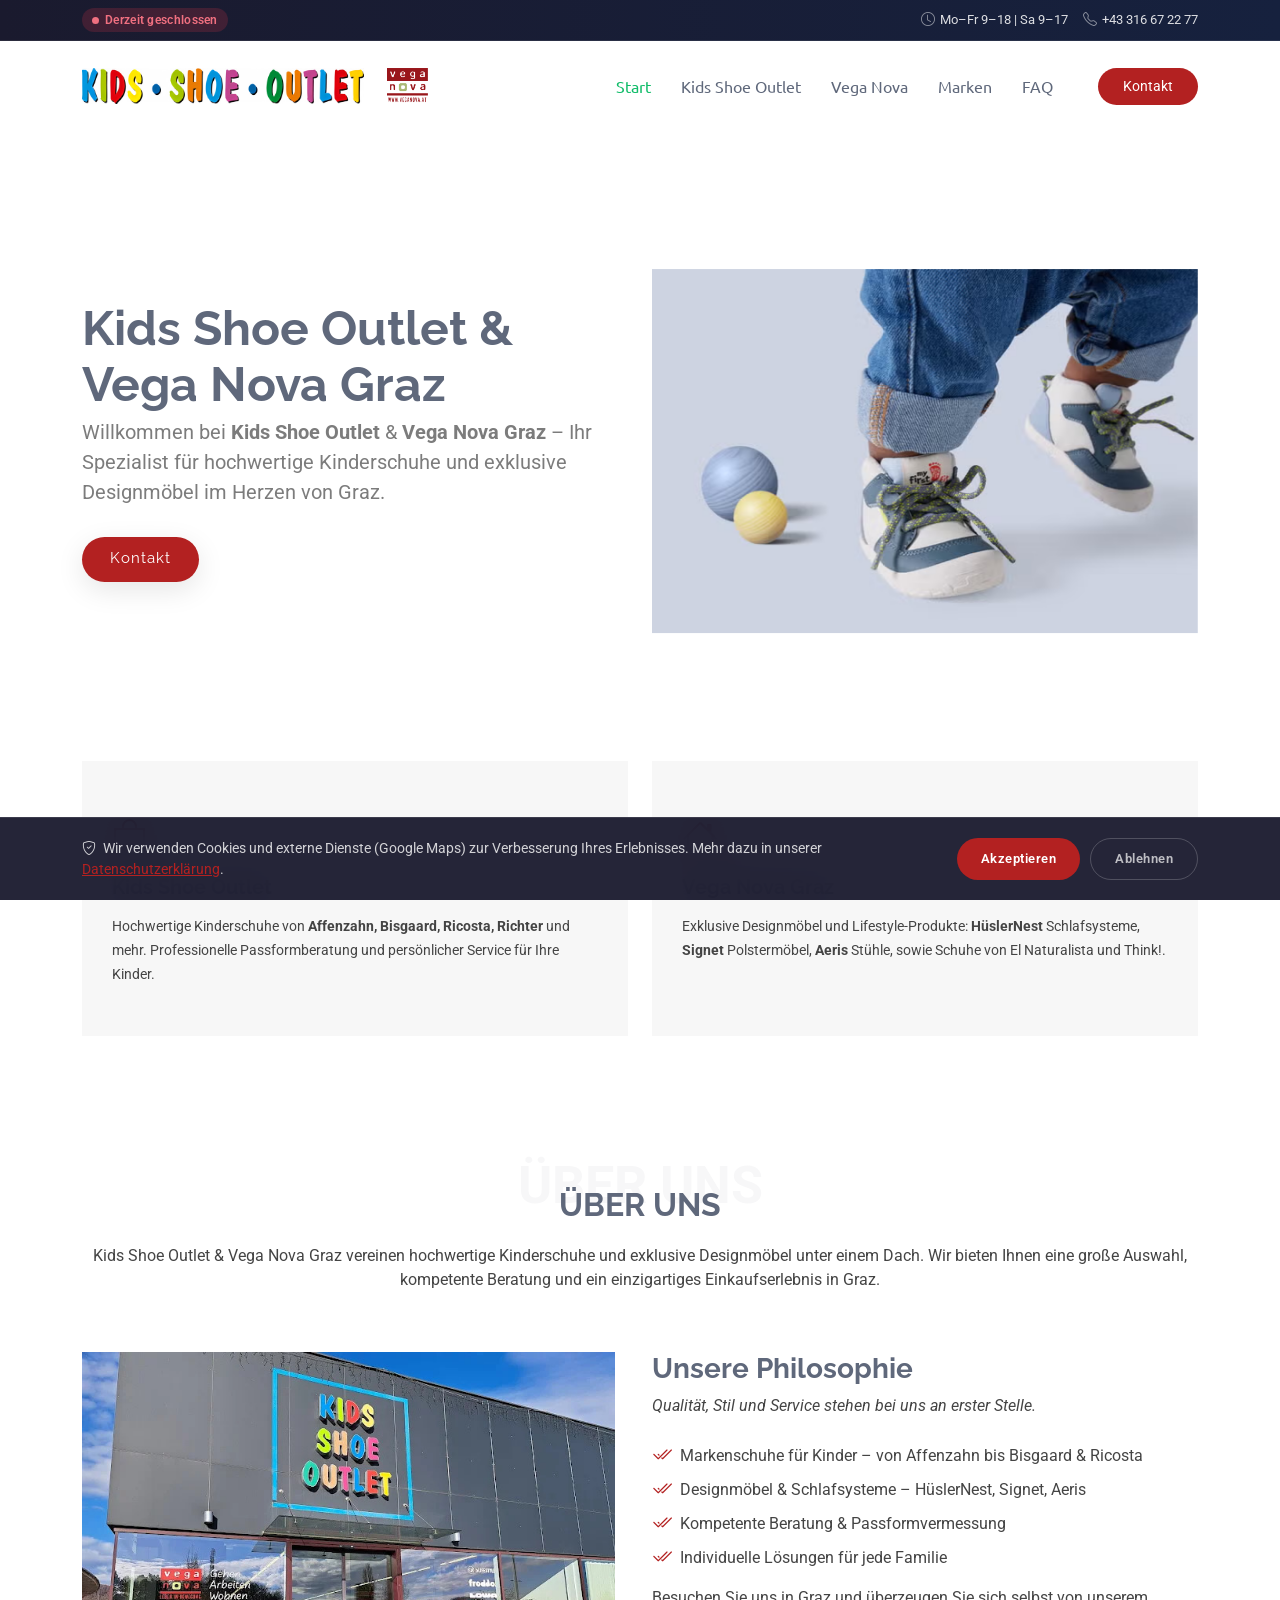
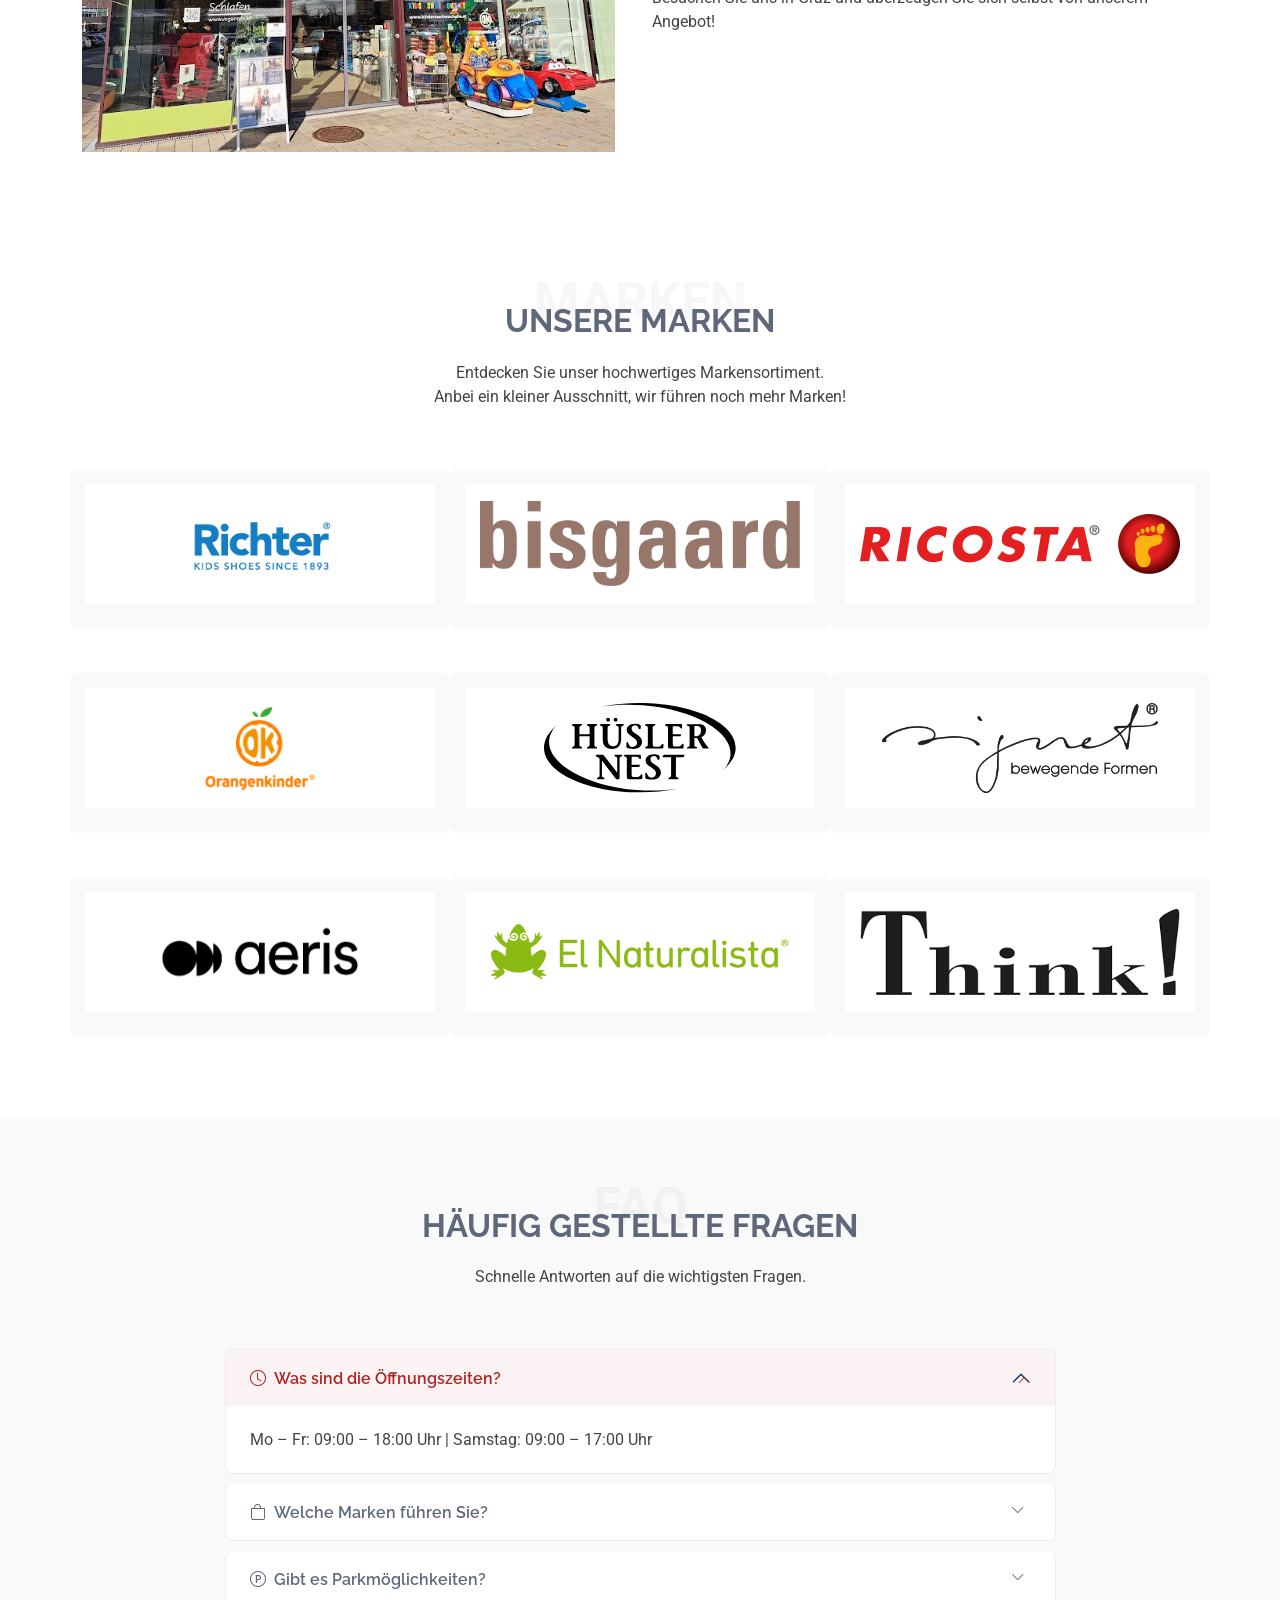
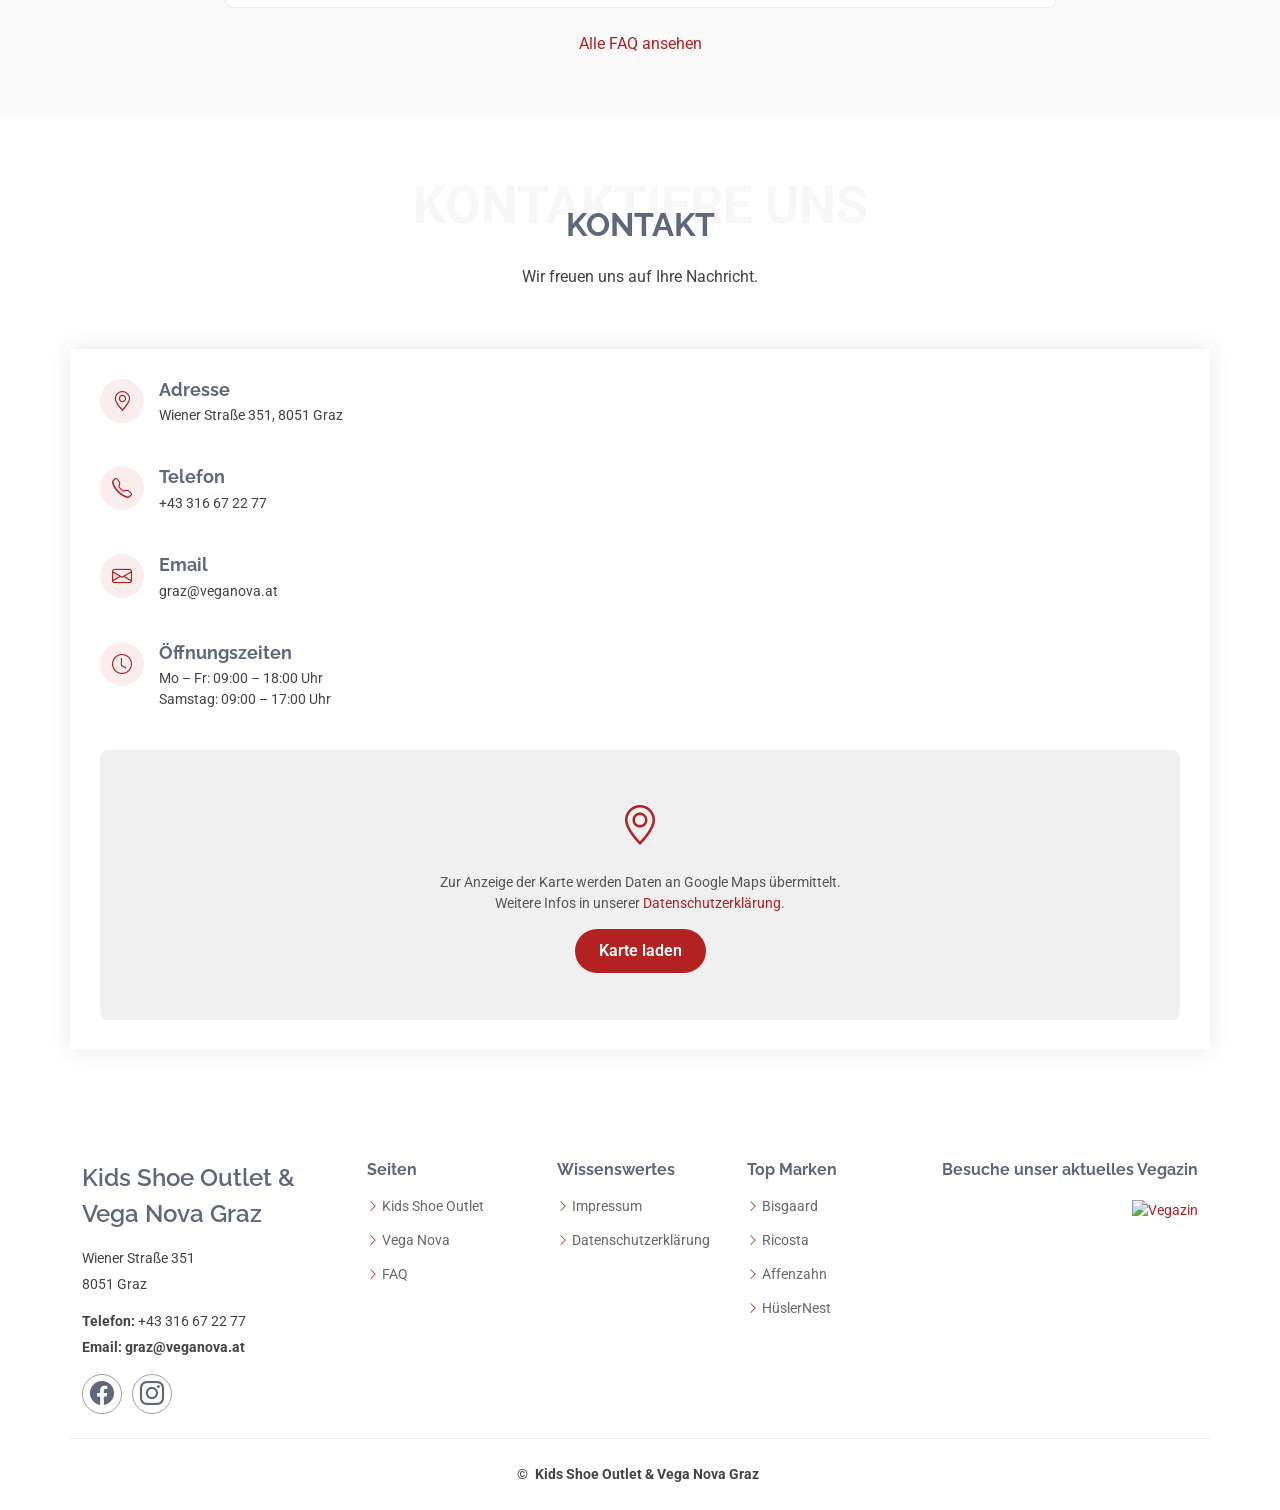
==== commit 831722f0: "commit" ====
--- a/index.html
+++ b/index.html
@@ -6,9 +6,9 @@
   <meta content="width=device-width, initial-scale=1.0" name="viewport">
   <title>Kids Shoe Outlet & Vega Nova Graz – Kinderschuhe & Designmöbel</title>
   <meta name="description"
-    content="Kids Shoe Outlet Graz und Vega Nova Graz – Entdecken Sie hochwertige Kinderschuhe von Affenzahn, Ricosta, Richter & superfit sowie exklusive Designmöbel von HüslerNest, Signet & Aeris. Persönliche Beratung in Graz.">
+    content="Kids Shoe Outlet Graz und Vega Nova Graz – Entdecken Sie hochwertige Kinderschuhe von Affenzahn, Bisgaard, Ricosta & Richter sowie exklusive Designmöbel von HüslerNest, Signet & Aeris. Persönliche Beratung in Graz.">
   <meta name="keywords"
-    content="Kids Shoe Outlet, Kinderschuhe Graz, Affenzahn, Ricosta, Richter, superfit, Vega Nova Graz, HüslerNest, Signet, Aeris, Designmöbel Graz, El Naturalista, Think Schuhe, Markenschuhe Kinder, Graz">
+    content="Kids Shoe Outlet, Kinderschuhe Graz, Affenzahn, Bisgaard, Ricosta, Richter, Vega Nova Graz, HüslerNest, Signet, Aeris, Designmöbel Graz, El Naturalista, Think Schuhe, Markenschuhe Kinder, Graz">
   <link rel="canonical" href="https://kindermarkenschuhe.at/">
 
   <meta name="google-site-verification" content="me1Z2CbKRP0Em43CtzfIoLjLreOKRtBXpZN5HJsizYg" />
@@ -16,7 +16,7 @@
   <!-- Open Graph -->
   <meta property="og:title" content="Kids Shoe Outlet & Vega Nova Graz – Kinderschuhe & Designmöbel">
   <meta property="og:description"
-    content="Hochwertige Kinderschuhe und exklusive Designmöbel in Graz. Affenzahn, Ricosta, Richter, superfit, HüslerNest, Signet & mehr.">
+    content="Hochwertige Kinderschuhe und exklusive Designmöbel in Graz. Affenzahn, Bisgaard, Ricosta, Richter, HüslerNest, Signet & mehr.">
   <meta property="og:type" content="website">
   <meta property="og:url" content="https://kindermarkenschuhe.at/">
   <meta property="og:locale" content="de_AT">
@@ -87,7 +87,7 @@
     "@context": "https://schema.org",
     "@type": "LocalBusiness",
     "name": "Kids Shoe Outlet & Vega Nova Graz",
-    "description": "Hochwertige Kinderschuhe und exklusive Designmöbel in Graz. Marken: Affenzahn, Ricosta, Richter, superfit, HüslerNest, Signet, Aeris, El Naturalista, Think!",
+    "description": "Hochwertige Kinderschuhe und exklusive Designmöbel in Graz. Marken: Affenzahn, Bisgaard, Ricosta, Richter, HüslerNest, Signet, Aeris, El Naturalista, Think!",
     "url": "https://kindermarkenschuhe.at",
     "telephone": "+43316672277",
     "email": "graz@veganova.at",
@@ -101,18 +101,39 @@
     "openingHoursSpecification": [
       {"@type": "OpeningHoursSpecification", "dayOfWeek": ["Monday","Tuesday","Wednesday","Thursday","Friday"], "opens": "09:00", "closes": "18:00"},
       {"@type": "OpeningHoursSpecification", "dayOfWeek": "Saturday", "opens": "09:00", "closes": "17:00"}
-    ]
+    ],
+    "geo": {
+      "@type": "GeoCoordinates",
+      "latitude": "47.10395",
+      "longitude": "15.40024"
+    },
+    "priceRange": "$$",
+    "hasMap": "https://maps.app.goo.gl/3cb3d985e856c039"
   }
   </script>
 </head>
 
 <body class="index-page">
 
+  <!-- Opening Hours Top Bar -->
+  <div class="topbar" id="topbar">
+    <div class="container">
+      <div class="status-badge" id="status-badge">
+        <span class="status-dot"></span>
+        <span id="status-text">Jetzt geöffnet</span>
+      </div>
+      <div class="hours-info">
+        <span><i class="bi bi-clock"></i> Mo–Fr 9–18 | Sa 9–17</span>
+        <span><i class="bi bi-telephone"></i> <a href="tel:+43316672277">+43 316 67 22 77</a></span>
+      </div>
+    </div>
+  </div>
+
   <header id="header" class="header d-flex align-items-center sticky-top">
     <div class="container-fluid container-xl position-relative d-flex align-items-center">
       <a href="index.html" class="logo d-flex align-items-center me-auto">
-        <img src="assets/img/logo.png" alt="Kids Shoe Outlet">
-        <img src="assets/img/vn_logo.png" alt="Vega Nova Graz" style="margin-left: 15px; height: 50px;">
+        <img src="assets/img/logo.png" alt="Kids Shoe Outlet Logo Graz">
+        <img src="assets/img/vn_logo.png" alt="Vega Nova Graz Logo" style="margin-left: 15px; height: 50px;">
       </a>
       <nav id="navmenu" class="navmenu">
         <ul>
@@ -160,7 +181,7 @@
             <div class="service-item position-relative">
               <div class="icon"><i class="bi bi-bag"></i></div>
               <h4><a href="kids-shoe-outlet.html" class="stretched-link">Kids Shoe Outlet</a></h4>
-              <p>Hochwertige Kinderschuhe von <strong>Affenzahn, Ricosta, Richter, superfit</strong> und mehr.
+              <p>Hochwertige Kinderschuhe von <strong>Affenzahn, Bisgaard, Ricosta, Richter</strong> und mehr.
                 Professionelle Passformberatung und persönlicher Service für Ihre Kinder.</p>
             </div>
           </div>
@@ -190,13 +211,14 @@
       <div class="container">
         <div class="row gy-4">
           <div class="col-lg-6 position-relative align-self-start" data-aos="fade-up" data-aos-delay="100">
-            <img src="assets/img/about.jpg" class="img-fluid" alt="Über uns">
+            <img src="assets/img/about.jpg" class="img-fluid" alt="Über uns - Kids Shoe Outlet Interior" loading="lazy">
           </div>
           <div class="col-lg-6 content" data-aos="fade-up" data-aos-delay="200">
             <h3>Unsere Philosophie</h3>
             <p class="fst-italic">Qualität, Stil und Service stehen bei uns an erster Stelle.</p>
             <ul>
-              <li><i class="bi bi-check2-all"></i> <span>Markenschuhe für Kinder – von Affenzahn bis superfit</span>
+              <li><i class="bi bi-check2-all"></i> <span>Markenschuhe für Kinder – von Affenzahn bis Bisgaard &
+                  Ricosta</span>
               </li>
               <li><i class="bi bi-check2-all"></i> <span>Designmöbel & Schlafsysteme – HüslerNest, Signet, Aeris</span>
               </li>
@@ -223,7 +245,8 @@
 
             <!-- Richter -->
             <div class="col-lg-4 col-md-6 portfolio-item isotope-item">
-              <img src="assets/img/portfolio/richter.png" class="img-fluid" alt="Richter Kinderschuhe">
+              <img src="assets/img/portfolio/richter.png" class="img-fluid"
+                alt="Richter Kinderschuhe Logo - Tradition aus Österreich" loading="lazy">
               <div class="portfolio-info">
                 <h4>Richter</h4>
                 <p>Qualitäts-Kinderschuhe</p>
@@ -232,31 +255,34 @@
               </div>
             </div>
 
-            <!-- Superfit -->
-            <div class="col-lg-4 col-md-6 portfolio-item isotope-item">
-              <img src="assets/img/portfolio/superfit.webp" class="img-fluid" alt="Superfit Schuhe">
-              <div class="portfolio-info">
-                <h4>Superfit</h4>
-                <p>Komfortable Kinderschuhe</p>
-                <a href="assets/img/portfolio/superfit.webp" title="Superfit" data-gallery="portfolio-gallery"
-                  class="glightbox preview-link"><i class="bi bi-zoom-in"></i></a>
-              </div>
-            </div>
-
-            <!-- blifestyle -->
-            <div class="col-lg-4 col-md-6 portfolio-item isotope-item">
-              <img src="assets/img/portfolio/blifestyle.png" class="img-fluid" alt="blifestyle Barfußschuhe">
-              <div class="portfolio-info">
-                <h4>blifestyle</h4>
-                <p>Barfußschuhe für Kinder</p>
-                <a href="assets/img/portfolio/blifestyle.png" title="blifestyle" data-gallery="portfolio-gallery"
+            <!-- Bisgaard -->
+            <div class="col-lg-4 col-md-6 portfolio-item isotope-item">
+              <img src="assets/img/portfolio/bisgaard.webp" class="img-fluid"
+                alt="Bisgaard Kinderschuhe Logo - Nachhaltigkeit aus Dänemark" loading="lazy">
+              <div class="portfolio-info">
+                <h4>Bisgaard</h4>
+                <p>Nachhaltige Kinderschuhe</p>
+                <a href="assets/img/portfolio/bisgaard.webp" title="Bisgaard" data-gallery="portfolio-gallery"
+                  class="glightbox preview-link"><i class="bi bi-zoom-in"></i></a>
+              </div>
+            </div>
+
+            <!-- Ricosta -->
+            <div class="col-lg-4 col-md-6 portfolio-item isotope-item">
+              <img src="assets/img/portfolio/ricosta.png" class="img-fluid"
+                alt="Ricosta Kinderschuhe Logo - Qualität und Passform" loading="lazy">
+              <div class="portfolio-info">
+                <h4>Ricosta</h4>
+                <p>Qualitäts-Kinderschuhe</p>
+                <a href="assets/img/portfolio/ricosta.png" title="Ricosta" data-gallery="portfolio-gallery"
                   class="glightbox preview-link"><i class="bi bi-zoom-in"></i></a>
               </div>
             </div>
 
             <!-- Orangenkinder -->
             <div class="col-lg-4 col-md-6 portfolio-item isotope-item">
-              <img src="assets/img/portfolio/orangenkinder.webp" class="img-fluid" alt="Orangenkinder Lauflernschuhe">
+              <img src="assets/img/portfolio/orangenkinder.webp" class="img-fluid" alt="Orangenkinder Barfußschuhe Logo"
+                loading="lazy">
               <div class="portfolio-info">
                 <h4>Orangenkinder</h4>
                 <p>Handgemachte Lauflernschuhe</p>
@@ -267,7 +293,8 @@
 
             <!-- Hüsler Nest -->
             <div class="col-lg-4 col-md-6 portfolio-item isotope-item">
-              <img src="assets/img/portfolio/huesler.svg" class="img-fluid" alt="HüslerNest Schlafsysteme">
+              <img src="assets/img/portfolio/huesler.svg" class="img-fluid"
+                alt="HüslerNest Logo - Schlafsysteme aus der Schweiz" loading="lazy">
               <div class="portfolio-info">
                 <h4>HüslerNest</h4>
                 <p>Natürliche Schlafsysteme</p>
@@ -278,11 +305,46 @@
 
             <!-- Signet -->
             <div class="col-lg-4 col-md-6 portfolio-item isotope-item">
-              <img src="assets/img/portfolio/signet.png" class="img-fluid" alt="Signet Polstermöbel">
+              <img src="assets/img/portfolio/signet.png" class="img-fluid" alt="Signet Polstermöbel Logo"
+                loading="lazy">
               <div class="portfolio-info">
                 <h4>Signet</h4>
                 <p>Exklusive Polstermöbel</p>
                 <a href="assets/img/portfolio/signet.png" title="Signet" data-gallery="portfolio-gallery"
+                  class="glightbox preview-link"><i class="bi bi-zoom-in"></i></a>
+              </div>
+            </div>
+
+            <!-- Aeris -->
+            <div class="col-lg-4 col-md-6 portfolio-item isotope-item">
+              <img src="assets/img/portfolio/aeris.png" class="img-fluid" alt="Aeris Aktiv-Stühle Logo" loading="lazy">
+              <div class="portfolio-info">
+                <h4>Aeris</h4>
+                <p>Ergonomische Sitzmöbel</p>
+                <a href="assets/img/portfolio/aeris.png" title="Aeris" data-gallery="portfolio-gallery"
+                  class="glightbox preview-link"><i class="bi bi-zoom-in"></i></a>
+              </div>
+            </div>
+
+            <!-- El Naturalista -->
+            <div class="col-lg-4 col-md-6 portfolio-item isotope-item">
+              <img src="assets/img/portfolio/elnaturalista.png" class="img-fluid" alt="El Naturalista Schuhe Logo"
+                loading="lazy">
+              <div class="portfolio-info">
+                <h4>El Naturalista</h4>
+                <p>Nachhaltige Schuhe</p>
+                <a href="assets/img/portfolio/elnaturalista.png" title="El Naturalista" data-gallery="portfolio-gallery"
+                  class="glightbox preview-link"><i class="bi bi-zoom-in"></i></a>
+              </div>
+            </div>
+
+            <!-- Think! -->
+            <div class="col-lg-4 col-md-6 portfolio-item isotope-item">
+              <img src="assets/img/portfolio/think.png" class="img-fluid" alt="Think! Schuhe Logo" loading="lazy">
+              <div class="portfolio-info">
+                <h4>Think!</h4>
+                <p>Handgefertigte Schuhe</p>
+                <a href="assets/img/portfolio/think.png" title="Think!" data-gallery="portfolio-gallery"
                   class="glightbox preview-link"><i class="bi bi-zoom-in"></i></a>
               </div>
             </div>
@@ -324,7 +386,7 @@
                 </h3>
                 <div id="faqt-2" class="accordion-collapse collapse" aria-labelledby="faqt-heading-2"
                   data-bs-parent="#faqTeaserAccordion">
-                  <div class="accordion-body">Kinderschuhe: Affenzahn, Ricosta, Richter, superfit, blifestyle,
+                  <div class="accordion-body">Kinderschuhe: Affenzahn, Ricosta, Richter, Bisgaard, Ricosta,
                     Orangenkinder u.v.m. Möbel & Lifestyle: HüslerNest, Signet, Aeris, El Naturalista, Think!</div>
                 </div>
               </div>
@@ -407,7 +469,7 @@
   <footer id="footer" class="footer">
     <div class="container footer-top">
       <div class="row gy-4">
-        <div class="col-lg-4 col-md-6 footer-about">
+        <div class="col-lg-3 col-md-6 footer-about">
           <a href="index.html" class="d-flex align-items-center">
             <span class="sitename">Kids Shoe Outlet & Vega Nova Graz</span>
           </a>
@@ -439,7 +501,16 @@
             <li><i class="bi bi-chevron-right"></i> <a href="datenschutz.html">Datenschutzerklärung</a></li>
           </ul>
         </div>
-        <div class="col-lg-4 col-md-3 footer-links text-end">
+        <div class="col-lg-2 col-md-3 footer-links">
+          <h4>Top Marken</h4>
+          <ul>
+            <li><i class="bi bi-chevron-right"></i> <a href="bisgaard-graz.html">Bisgaard</a></li>
+            <li><i class="bi bi-chevron-right"></i> <a href="ricosta-graz.html">Ricosta</a></li>
+            <li><i class="bi bi-chevron-right"></i> <a href="affenzahn-graz.html">Affenzahn</a></li>
+            <li><i class="bi bi-chevron-right"></i> <a href="hueslernest-graz.html">HüslerNest</a></li>
+          </ul>
+        </div>
+        <div class="col-lg-3 col-md-3 footer-links text-end">
           <h4>Besuche unser aktuelles Vegazin</h4>
           <a href="https://www.veganova.at/vegazin/">
             <img
@@ -462,17 +533,90 @@
   <div id="preloader"></div>
 
   <!-- Vendor JS Files -->
-  <script src="assets/vendor/bootstrap/js/bootstrap.bundle.min.js"></script>
-  <script src="assets/vendor/php-email-form/validate.js"></script>
-  <script src="assets/vendor/aos/aos.js"></script>
-  <script src="assets/vendor/glightbox/js/glightbox.min.js"></script>
-  <script src="assets/vendor/purecounter/purecounter_vanilla.js"></script>
-  <script src="assets/vendor/imagesloaded/imagesloaded.pkgd.min.js"></script>
-  <script src="assets/vendor/isotope-layout/isotope.pkgd.min.js"></script>
-  <script src="assets/vendor/swiper/swiper-bundle.min.js"></script>
+  <script src="assets/vendor/bootstrap/js/bootstrap.bundle.min.js" defer></script>
+  <script src="assets/vendor/php-email-form/validate.js" defer></script>
+  <script src="assets/vendor/aos/aos.js" defer></script>
+  <script src="assets/vendor/glightbox/js/glightbox.min.js" defer></script>
+  <script src="assets/vendor/purecounter/purecounter_vanilla.js" defer></script>
+  <script src="assets/vendor/imagesloaded/imagesloaded.pkgd.min.js" defer></script>
+  <script src="assets/vendor/isotope-layout/isotope.pkgd.min.js" defer></script>
+  <script src="assets/vendor/swiper/swiper-bundle.min.js" defer></script>
 
   <!-- Main JS File -->
-  <script src="assets/js/main.js"></script>
+  <script src="assets/js/main.js" defer></script>
+
+  <!-- Cookie Banner -->
+  <div class="cookie-banner" id="cookie-banner">
+    <div class="container">
+      <div class="cookie-text">
+        <i class="bi bi-shield-check me-1"></i>
+        Wir verwenden Cookies und externe Dienste (Google Maps) zur Verbesserung Ihres Erlebnisses.
+        Mehr dazu in unserer <a href="datenschutz.html">Datenschutzerklärung</a>.
+      </div>
+      <div class="cookie-buttons">
+        <button class="cookie-btn cookie-btn-accept" onclick="acceptCookies()">Akzeptieren</button>
+        <button class="cookie-btn cookie-btn-decline" onclick="declineCookies()">Ablehnen</button>
+      </div>
+    </div>
+  </div>
+
+  <script>
+    // Opening Hours Logic
+    (function () {
+      const now = new Date();
+      const day = now.getDay();
+      const h = now.getHours();
+      const m = now.getMinutes();
+      const time = h * 60 + m;
+      let isOpen = false;
+      if (day >= 1 && day <= 5 && time >= 540 && time < 1080) isOpen = true;
+      if (day === 6 && time >= 540 && time < 1020) isOpen = true;
+      const badge = document.getElementById('status-badge');
+      const text = document.getElementById('status-text');
+      if (badge && text) {
+        if (isOpen) {
+          badge.classList.add('open');
+          text.textContent = 'Jetzt geöffnet';
+        } else {
+          badge.classList.add('closed');
+          text.textContent = 'Derzeit geschlossen';
+        }
+      }
+    })();
+
+    // Cookie Consent Logic
+    const MAPS_URL = 'https://www.google.com/maps/embed?pb=!1m18!1m12!1m3!1d3840.651699426581!2d15.400239755157942!3d47.103954575215205!2m3!1f0!2f0!3f0!3m2!1i1024!2i768!4f13.1!3m3!1m2!1s0x476e34317a96000f%3A0x3cb3d985e856c039!2sKids%20Shoe%20Outlet%20%2F%20Vega%20Nova!5e0!3m2!1sde!2sat!4v1760081051679!5m2!1sde!2sat';
+
+    function loadMaps() {
+      const container = document.getElementById('maps-container');
+      if (container) {
+        container.innerHTML = '<iframe src="' + MAPS_URL + '" frameborder="0" style="border:0; width: 100%; height: 270px;" allowfullscreen="" loading="lazy" referrerpolicy="no-referrer-when-downgrade"></iframe>';
+        localStorage.setItem('maps_consent', 'true');
+      }
+    }
+
+    function acceptCookies() {
+      localStorage.setItem('cookie_consent', 'accepted');
+      document.getElementById('cookie-banner').classList.remove('show');
+      loadMaps();
+    }
+
+    function declineCookies() {
+      localStorage.setItem('cookie_consent', 'declined');
+      document.getElementById('cookie-banner').classList.remove('show');
+    }
+
+    (function () {
+      const consent = localStorage.getItem('cookie_consent');
+      if (!consent) {
+        setTimeout(function () {
+          document.getElementById('cookie-banner').classList.add('show');
+        }, 1000);
+      } else if (consent === 'accepted') {
+        loadMaps();
+      }
+    })();
+  </script>
 </body>
 
 </html>
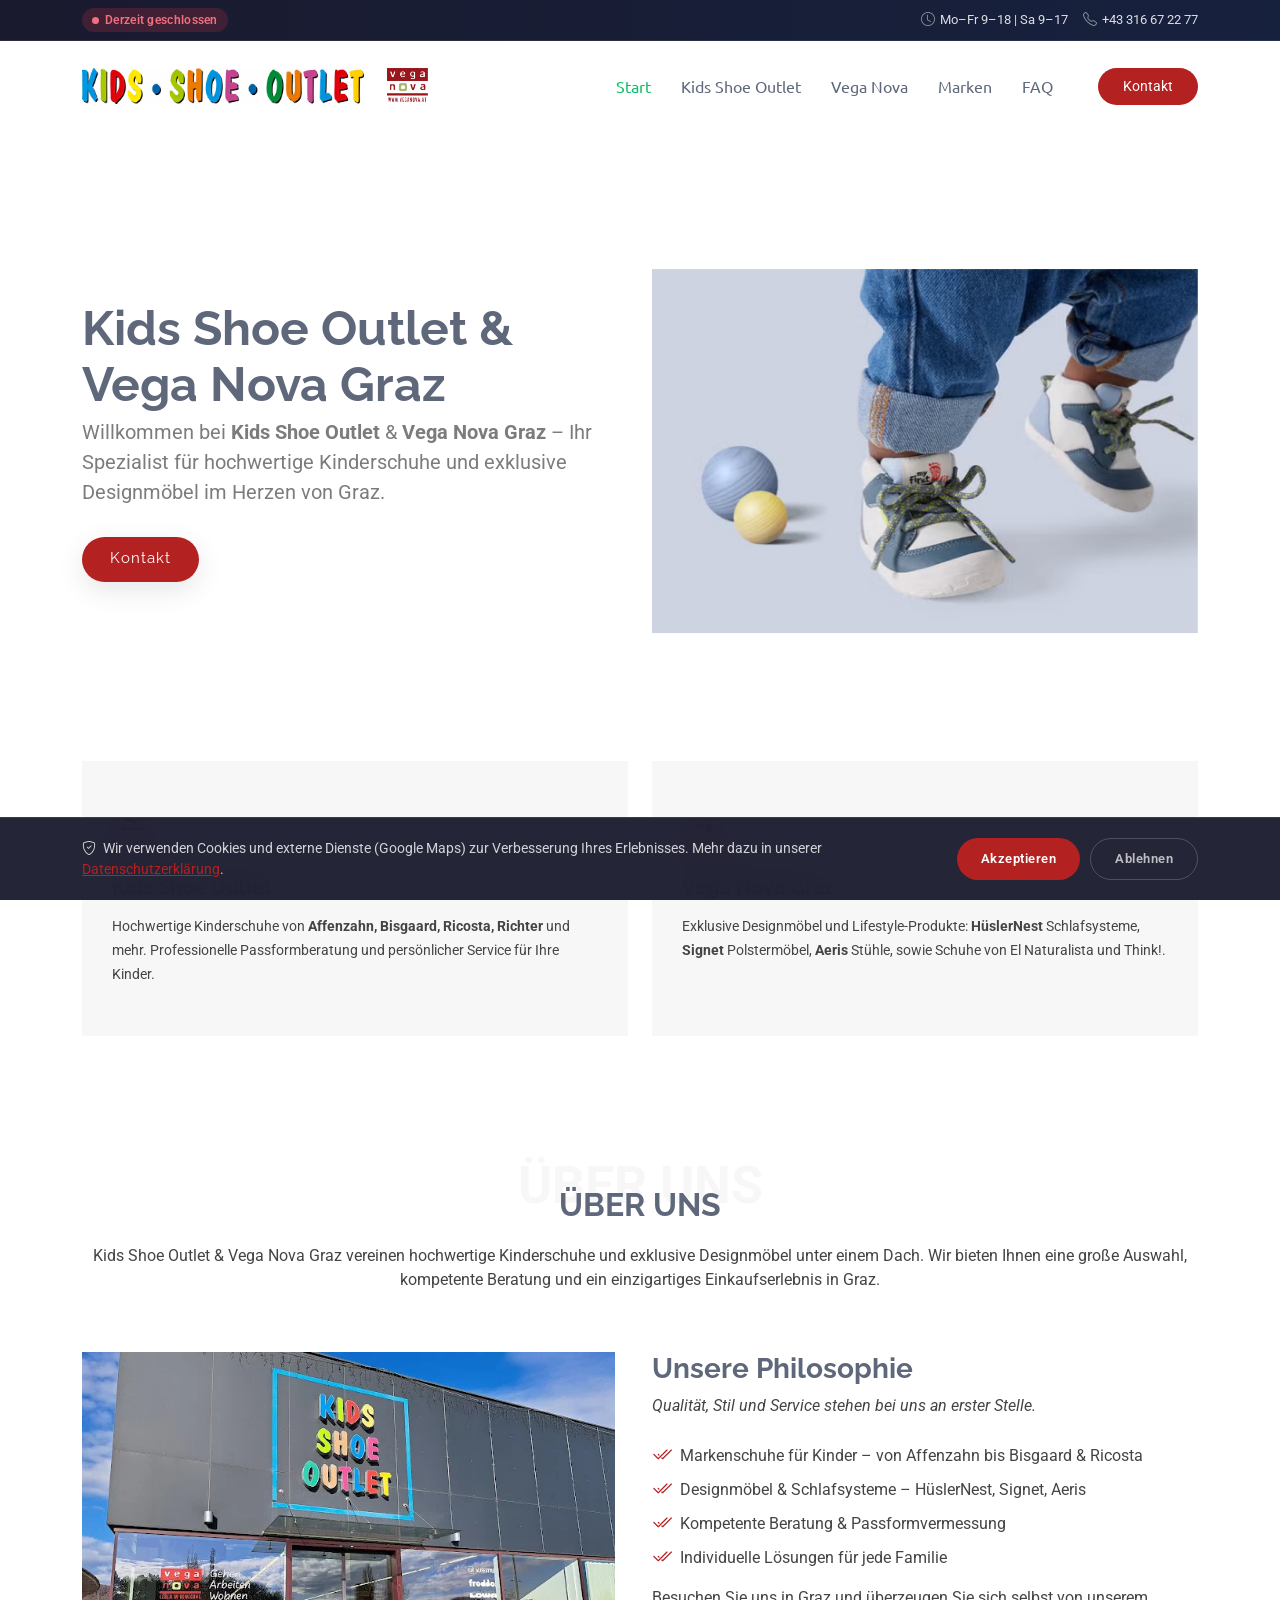
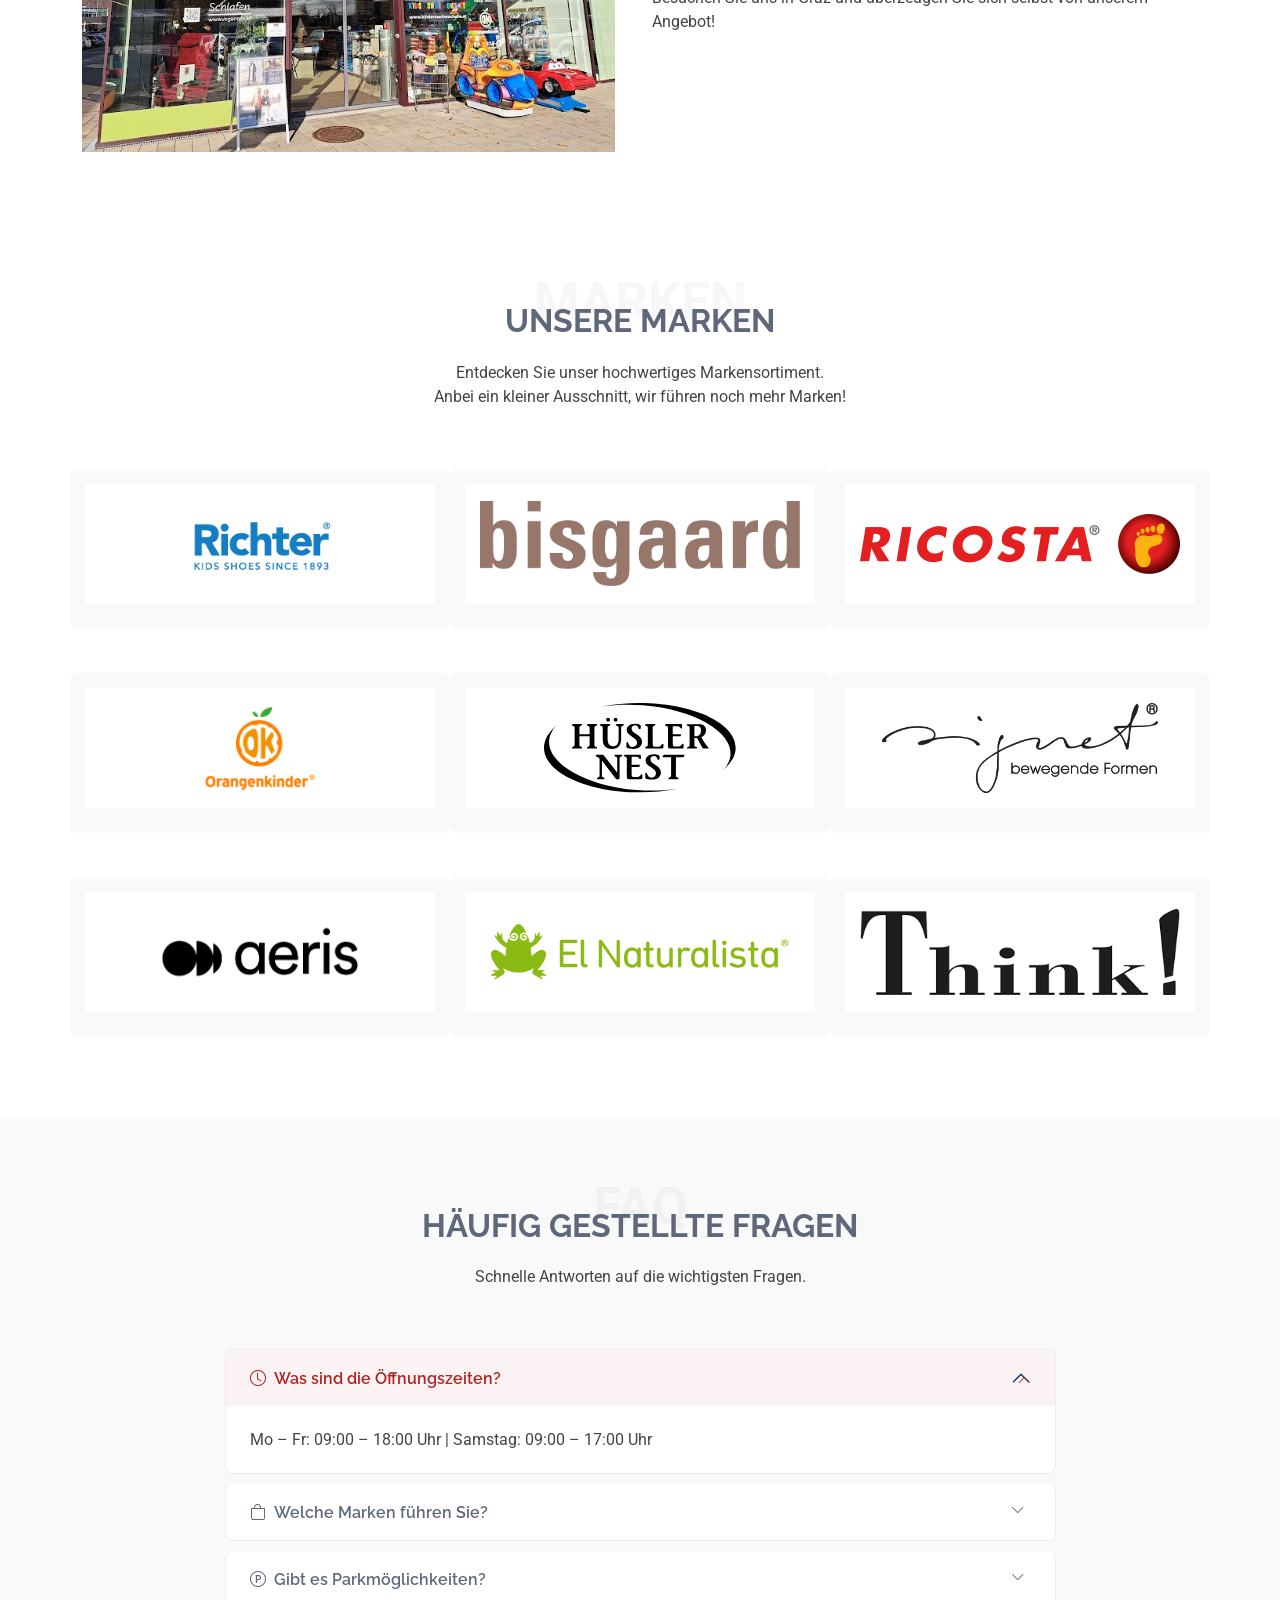
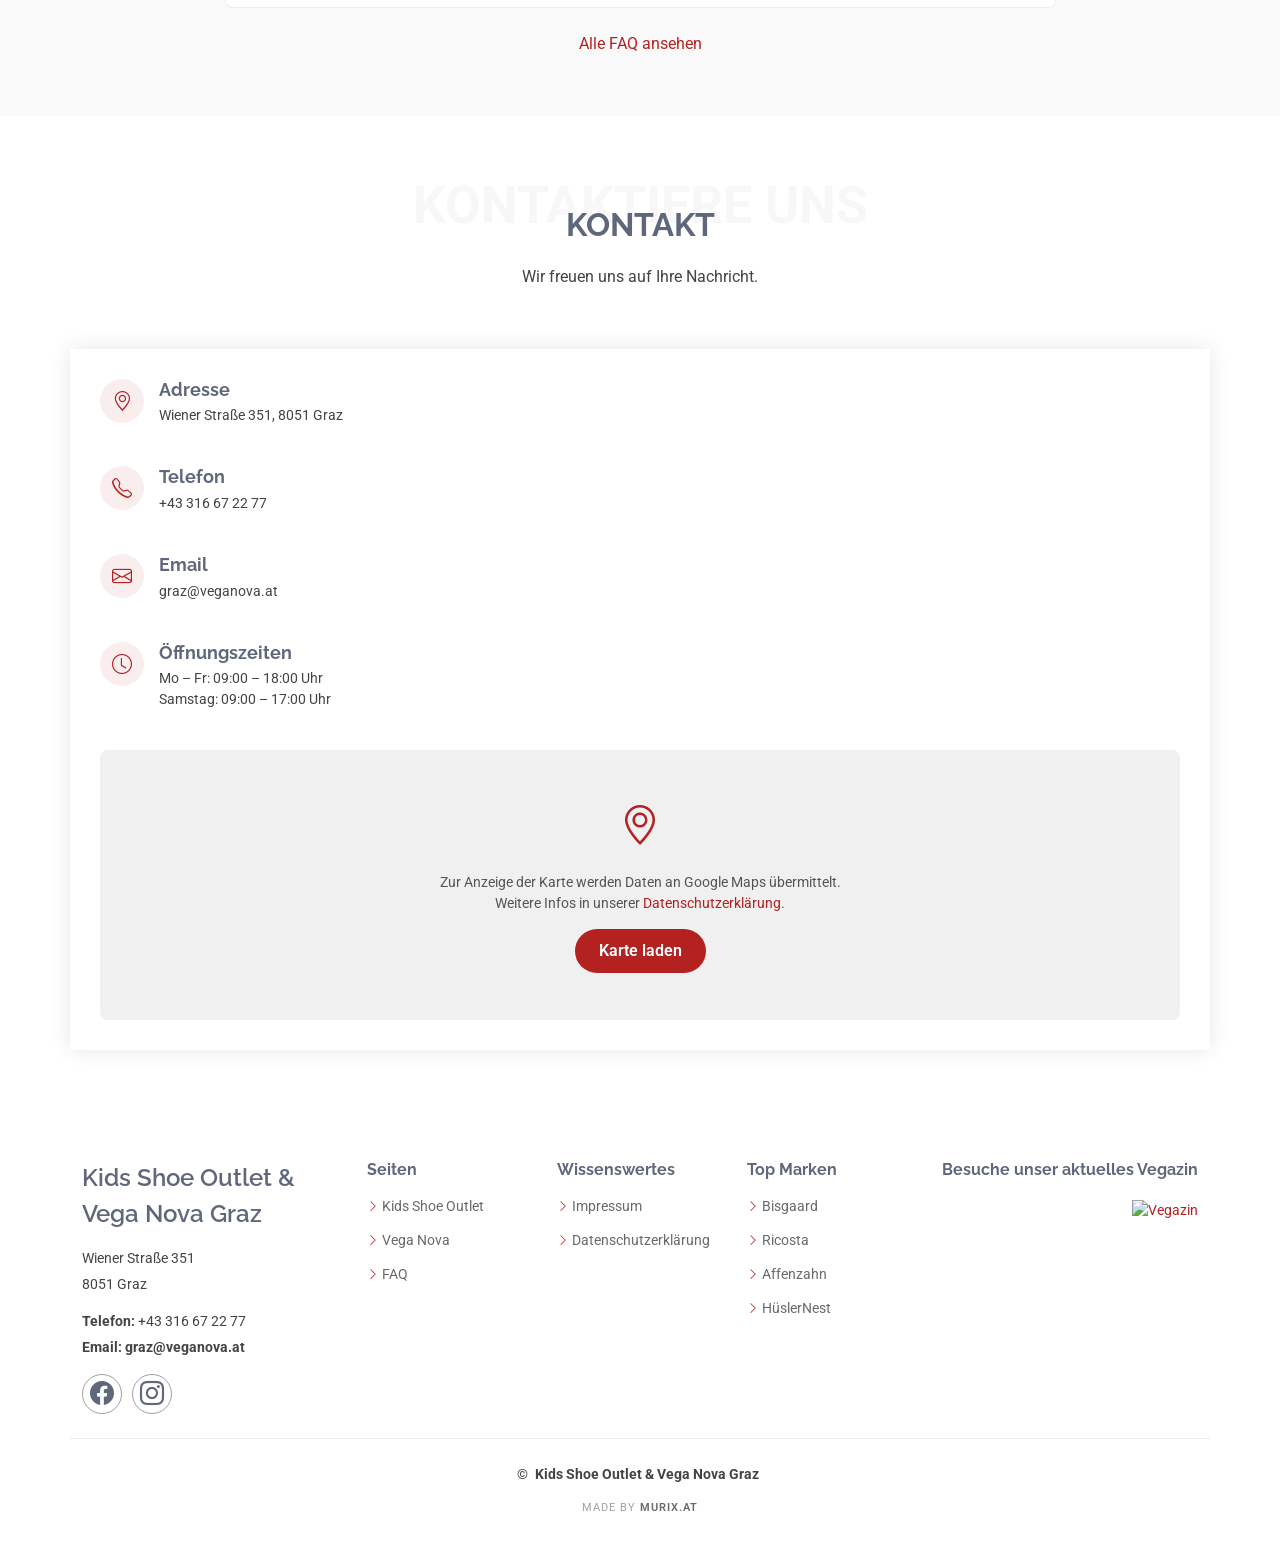
==== commit 21c107f3: "commit" ====
--- a/index.html
+++ b/index.html
@@ -522,6 +522,9 @@
     </div>
     <div class="container copyright text-center mt-4">
       <p>© <strong class="px-1 sitename">Kids Shoe Outlet & Vega Nova Graz</strong></p>
+      <div class="murix-credits">
+        Made by <a href="https://murix.at" target="_blank">Murix.at</a>
+      </div>
     </div>
   </footer>
 
--- a/assets/css/main.css
+++ b/assets/css/main.css
@@ -2243,4 +2243,28 @@
     flex-direction: column;
     text-align: center;
   }
+}
+
+/*--------------------------------------------------------------
+# Murix Credits - Premium Minimalist Style
+--------------------------------------------------------------*/
+.footer .murix-credits {
+  margin-top: 15px;
+  font-size: 11px;
+  text-transform: uppercase;
+  letter-spacing: 1px;
+  color: color-mix(in srgb, var(--default-color), transparent 50%);
+}
+
+.footer .murix-credits a {
+  color: color-mix(in srgb, var(--default-color), transparent 20%);
+  font-weight: 600;
+  transition: all 0.3s ease;
+  display: inline-block;
+  position: relative;
+}
+
+.footer .murix-credits a:hover {
+  color: var(--accent-color);
+  transform: translateY(-2px);
 }
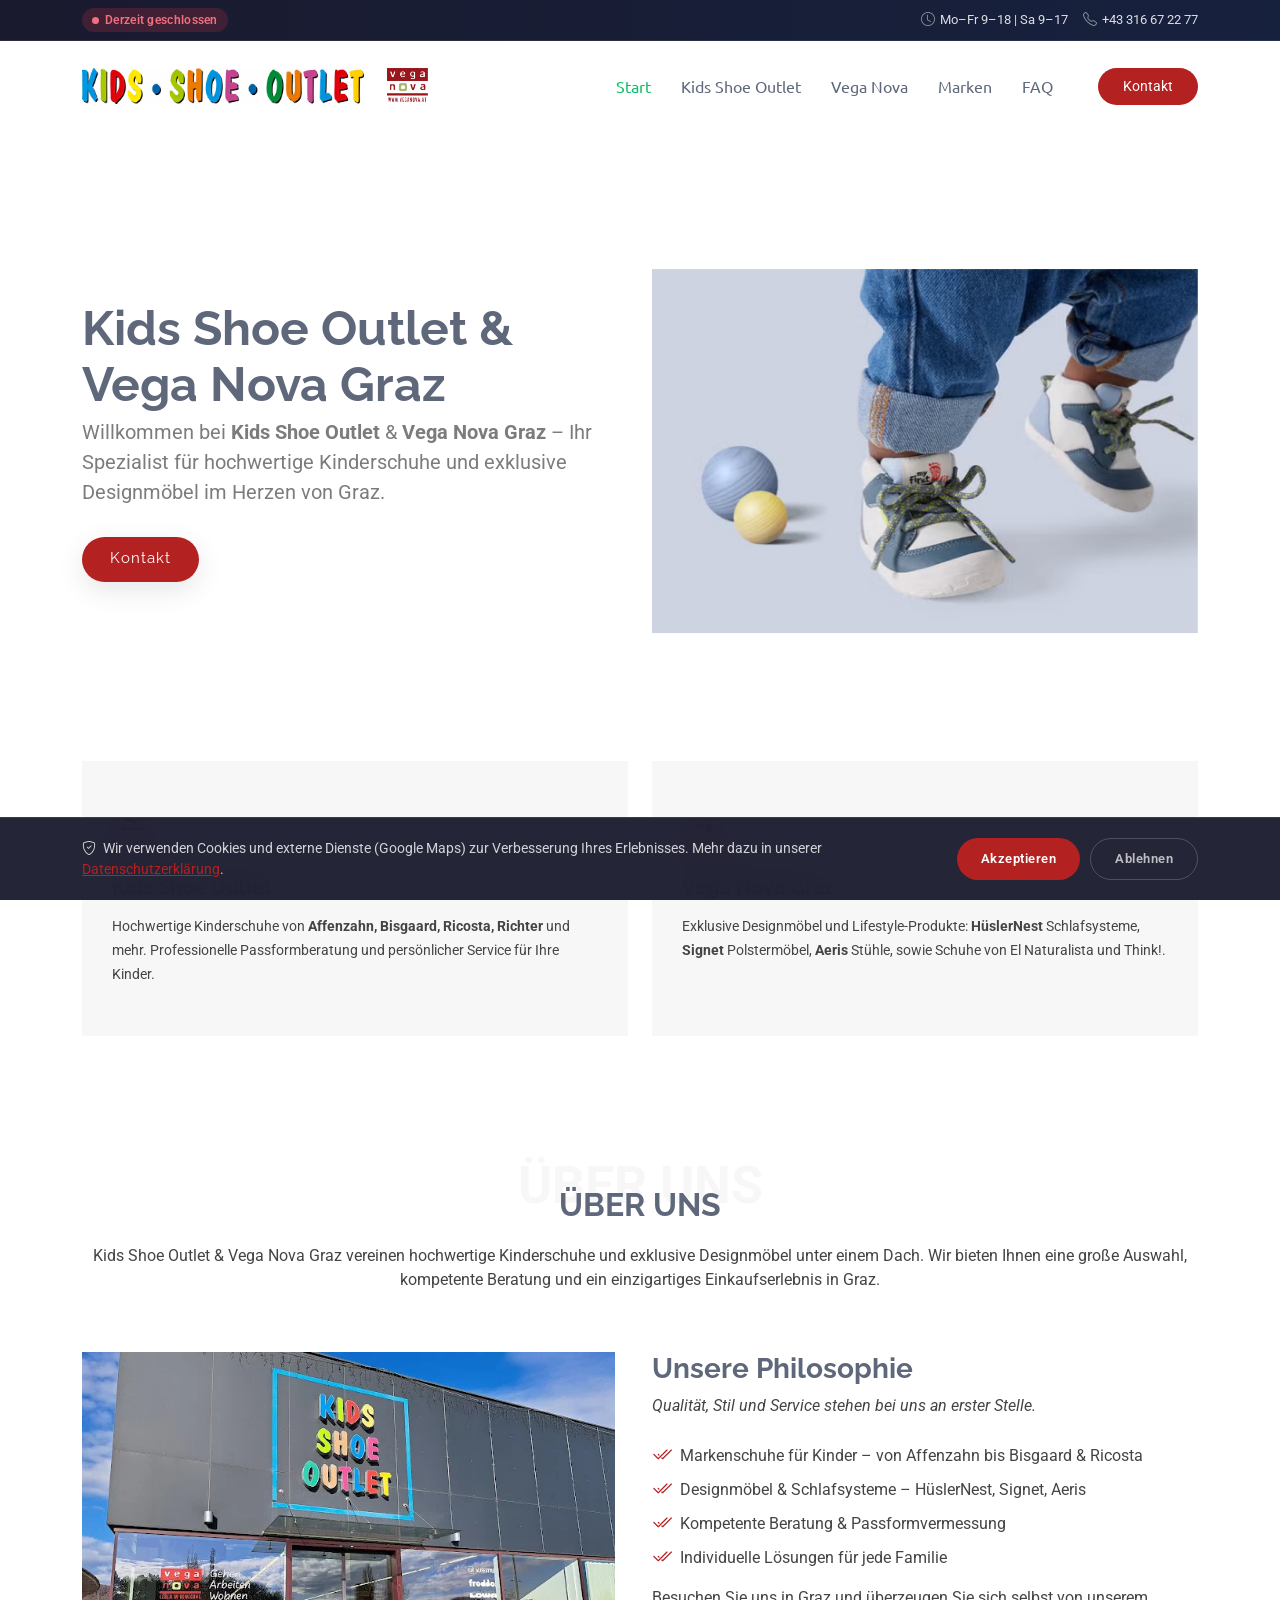
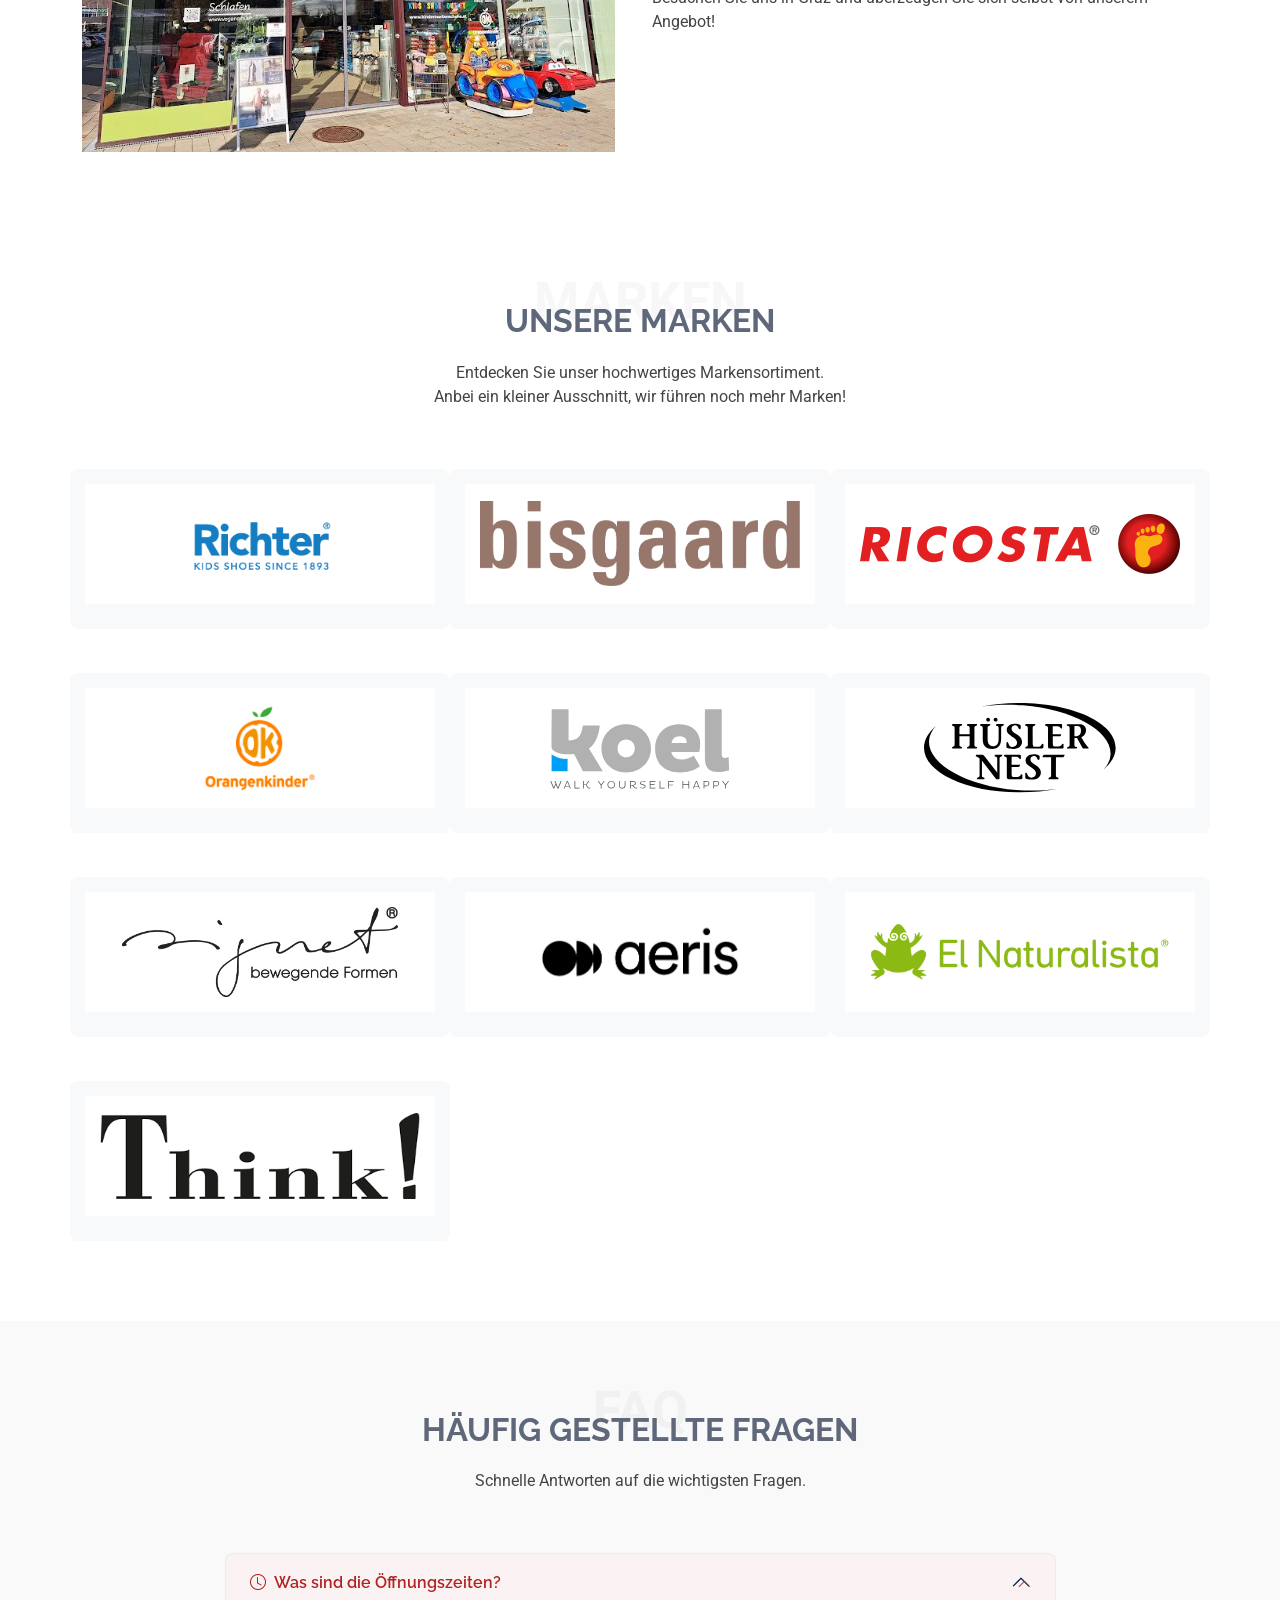
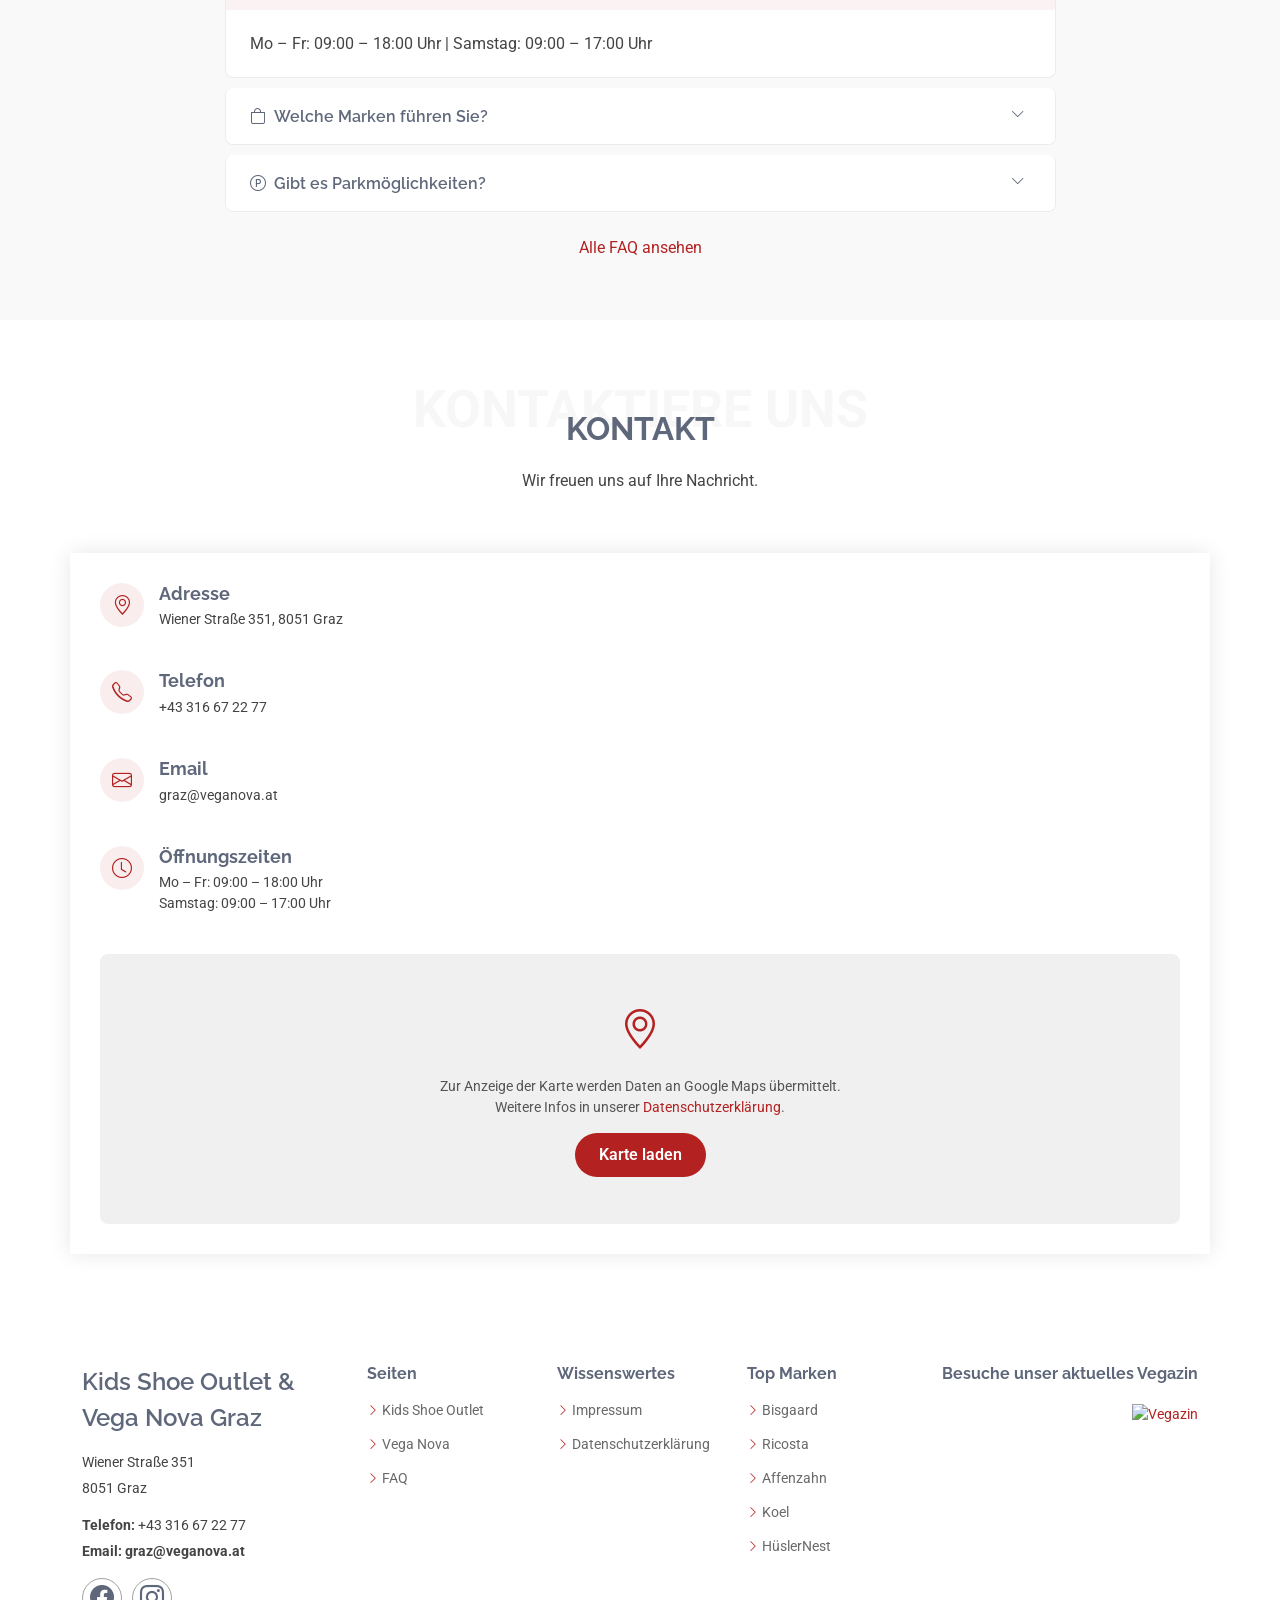
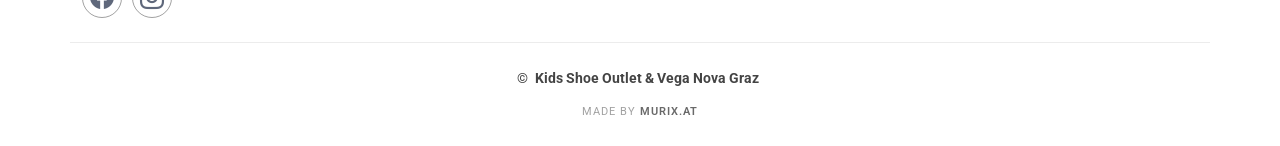
==== commit 473ac7d8: "commit" ====
--- a/index.html
+++ b/index.html
@@ -6,9 +6,9 @@
   <meta content="width=device-width, initial-scale=1.0" name="viewport">
   <title>Kids Shoe Outlet & Vega Nova Graz – Kinderschuhe & Designmöbel</title>
   <meta name="description"
-    content="Kids Shoe Outlet Graz und Vega Nova Graz – Entdecken Sie hochwertige Kinderschuhe von Affenzahn, Bisgaard, Ricosta & Richter sowie exklusive Designmöbel von HüslerNest, Signet & Aeris. Persönliche Beratung in Graz.">
+    content="Kids Shoe Outlet Graz und Vega Nova Graz – Entdecken Sie hochwertige Kinderschuhe von Affenzahn, Bisgaard, Ricosta, Richter & Koel (ab Herbst) sowie exklusive Designmöbel von HüslerNest, Signet & Aeris. Persönliche Beratung in Graz.">
   <meta name="keywords"
-    content="Kids Shoe Outlet, Kinderschuhe Graz, Affenzahn, Bisgaard, Ricosta, Richter, Vega Nova Graz, HüslerNest, Signet, Aeris, Designmöbel Graz, El Naturalista, Think Schuhe, Markenschuhe Kinder, Graz">
+    content="Kids Shoe Outlet, Kinderschuhe Graz, Affenzahn, Bisgaard, Ricosta, Richter, Koel, Vega Nova Graz, HüslerNest, Signet, Aeris, Designmöbel Graz, El Naturalista, Think Schuhe, Markenschuhe Kinder, Graz">
   <link rel="canonical" href="https://kindermarkenschuhe.at/">
 
   <meta name="google-site-verification" content="me1Z2CbKRP0Em43CtzfIoLjLreOKRtBXpZN5HJsizYg" />
@@ -79,6 +79,222 @@
         display: none !important;
       }
     }
+
+    /* Koel Ankündigung Popup CSS */
+    .koel-promo-backdrop {
+      position: fixed;
+      inset: 0;
+      background: rgba(15, 23, 42, 0.6);
+      backdrop-filter: blur(12px);
+      -webkit-backdrop-filter: blur(12px);
+      z-index: 1050;
+      display: flex;
+      align-items: center;
+      justify-content: center;
+      opacity: 0;
+      visibility: hidden;
+      transition: opacity 0.4s ease, visibility 0.4s ease;
+      padding: 15px;
+    }
+    
+    .koel-promo-backdrop.show {
+      opacity: 1;
+      visibility: visible;
+    }
+    
+    .koel-promo-modal {
+      background: #ffffff;
+      border-radius: 24px;
+      box-shadow: 0 25px 50px -12px rgba(0, 0, 0, 0.25);
+      max-width: 580px;
+      width: 100%;
+      overflow: hidden;
+      transform: scale(0.9) translateY(20px);
+      transition: transform 0.4s cubic-bezier(0.34, 1.56, 0.64, 1);
+      position: relative;
+      border: 1px solid rgba(0, 0, 0, 0.05);
+      display: flex;
+      flex-direction: column;
+    }
+    
+    .koel-promo-backdrop.show .koel-promo-modal {
+      transform: scale(1) translateY(0);
+    }
+    
+    .koel-promo-header {
+      background: linear-gradient(135deg, #115e59 0%, #0d9488 100%);
+      padding: 24px 24px;
+      color: #ffffff;
+      text-align: center;
+      position: relative;
+    }
+    
+    .koel-promo-header h3 {
+      font-family: var(--heading-font);
+      font-weight: 800;
+      font-size: 26px;
+      letter-spacing: 0.5px;
+      margin: 8px 0 0 0;
+      color: #ffffff;
+      text-shadow: 0 1px 3px rgba(0, 0, 0, 0.15);
+    }
+    
+    .koel-promo-subtitle {
+      font-family: var(--default-font);
+      font-size: 14px;
+      font-weight: 500;
+      opacity: 0.9;
+      margin: 4px 0 0 0;
+      letter-spacing: 0.5px;
+    }
+
+    .koel-promo-badge {
+      display: inline-block;
+      background: rgba(255, 255, 255, 0.2);
+      border: 1px solid rgba(255, 255, 255, 0.3);
+      padding: 4px 12px;
+      border-radius: 50px;
+      font-size: 11px;
+      font-weight: 700;
+      text-transform: uppercase;
+      letter-spacing: 1px;
+    }
+    
+    .koel-promo-close-btn {
+      position: absolute;
+      top: 16px;
+      right: 16px;
+      background: rgba(255, 255, 255, 0.2);
+      border: none;
+      color: #ffffff;
+      font-size: 18px;
+      width: 28px;
+      height: 28px;
+      border-radius: 50%;
+      cursor: pointer;
+      display: flex;
+      align-items: center;
+      justify-content: center;
+      transition: background 0.2s, transform 0.2s;
+      z-index: 10;
+    }
+    
+    .koel-promo-close-btn:hover {
+      background: rgba(255, 255, 255, 0.35);
+      transform: rotate(90deg);
+    }
+    
+    .koel-promo-body {
+      padding: 24px;
+      background: #ffffff;
+      display: flex;
+      flex-direction: column;
+      align-items: center;
+      gap: 16px;
+    }
+    
+    .koel-promo-img-container {
+      width: 100%;
+      border-radius: 16px;
+      overflow: hidden;
+      box-shadow: 0 10px 15px -3px rgba(0, 0, 0, 0.1);
+      border: 1px solid #f1f5f9;
+    }
+    
+    .koel-promo-img {
+      width: 100%;
+      height: auto;
+      display: block;
+      transition: transform 0.5s ease;
+    }
+    
+    .koel-promo-img-container:hover .koel-promo-img {
+      transform: scale(1.03);
+    }
+
+    .koel-promo-text {
+      font-size: 15px;
+      line-height: 1.6;
+      color: #475569;
+      text-align: center;
+      margin: 0;
+      padding: 0 10px;
+    }
+    
+    .koel-promo-footer {
+      padding: 16px 24px 24px 24px;
+      background: #ffffff;
+      display: flex;
+      flex-direction: row;
+      gap: 12px;
+      border-top: 1px solid #f1f5f9;
+    }
+    
+    .koel-promo-btn {
+      display: flex;
+      align-items: center;
+      justify-content: center;
+      gap: 8px;
+      padding: 12px 24px;
+      border-radius: 50px;
+      font-weight: 600;
+      font-size: 14px;
+      cursor: pointer;
+      transition: all 0.3s;
+      text-align: center;
+      flex: 1;
+      text-decoration: none;
+    }
+    
+    .koel-promo-btn-primary {
+      background: var(--accent-color, #b32121);
+      color: #ffffff !important;
+      border: none;
+      box-shadow: 0 4px 12px rgba(179, 33, 33, 0.2);
+    }
+    
+    .koel-promo-btn-primary:hover {
+      background: #901717;
+      box-shadow: 0 6px 16px rgba(179, 33, 33, 0.3);
+      transform: translateY(-2px);
+    }
+    
+    .koel-promo-btn-secondary {
+      background: #f1f5f9;
+      color: #475569 !important;
+      border: 1px solid #e2e8f0;
+    }
+    
+    .koel-promo-btn-secondary:hover {
+      background: #e2e8f0;
+      color: #1e293b !important;
+    }
+
+    /* Adjustments for Mobile */
+    @media (max-width: 576px) {
+      .koel-promo-modal {
+        max-width: 100%;
+        border-radius: 20px;
+      }
+      .koel-promo-header {
+        padding: 20px 16px;
+      }
+      .koel-promo-header h3 {
+        font-size: 22px;
+      }
+      .koel-promo-body {
+        padding: 16px;
+        gap: 12px;
+      }
+      .koel-promo-footer {
+        padding: 16px;
+        flex-direction: column;
+        gap: 8px;
+      }
+      .koel-promo-btn {
+        width: 100%;
+      }
+    }
   </style>
 
   <!-- Structured Data: LocalBusiness -->
@@ -87,7 +303,7 @@
     "@context": "https://schema.org",
     "@type": "LocalBusiness",
     "name": "Kids Shoe Outlet & Vega Nova Graz",
-    "description": "Hochwertige Kinderschuhe und exklusive Designmöbel in Graz. Marken: Affenzahn, Bisgaard, Ricosta, Richter, HüslerNest, Signet, Aeris, El Naturalista, Think!",
+    "description": "Hochwertige Kinderschuhe und exklusive Designmöbel in Graz. Marken: Affenzahn, Bisgaard, Ricosta, Richter, Koel, HüslerNest, Signet, Aeris, El Naturalista, Think!",
     "url": "https://kindermarkenschuhe.at",
     "telephone": "+43316672277",
     "email": "graz@veganova.at",
@@ -291,6 +507,18 @@
               </div>
             </div>
 
+            <!-- Koel -->
+            <div class="col-lg-4 col-md-6 portfolio-item isotope-item">
+              <img src="assets/img/portfolio/koel-logo.svg" class="img-fluid" alt="Koel Barfußschuhe Logo"
+                loading="lazy">
+              <div class="portfolio-info">
+                <h4>Koel</h4>
+                <p>Barfußschuhe - Ab Herbst erhältlich!</p>
+                <a href="assets/img/portfolio/koel-logo.svg" title="Koel Barfußschuhe - Ab Herbst erhältlich" data-gallery="portfolio-gallery"
+                  class="glightbox preview-link"><i class="bi bi-zoom-in"></i></a>
+              </div>
+            </div>
+
             <!-- Hüsler Nest -->
             <div class="col-lg-4 col-md-6 portfolio-item isotope-item">
               <img src="assets/img/portfolio/huesler.svg" class="img-fluid"
@@ -386,7 +614,7 @@
                 </h3>
                 <div id="faqt-2" class="accordion-collapse collapse" aria-labelledby="faqt-heading-2"
                   data-bs-parent="#faqTeaserAccordion">
-                  <div class="accordion-body">Kinderschuhe: Affenzahn, Ricosta, Richter, Bisgaard, Ricosta,
+                  <div class="accordion-body">Kinderschuhe: Affenzahn, Bisgaard, Ricosta, Richter, Koel (ab Herbst),
                     Orangenkinder u.v.m. Möbel & Lifestyle: HüslerNest, Signet, Aeris, El Naturalista, Think!</div>
                 </div>
               </div>
@@ -507,6 +735,7 @@
             <li><i class="bi bi-chevron-right"></i> <a href="bisgaard-graz.html">Bisgaard</a></li>
             <li><i class="bi bi-chevron-right"></i> <a href="ricosta-graz.html">Ricosta</a></li>
             <li><i class="bi bi-chevron-right"></i> <a href="affenzahn-graz.html">Affenzahn</a></li>
+            <li><i class="bi bi-chevron-right"></i> <a href="koel-graz.html">Koel</a></li>
             <li><i class="bi bi-chevron-right"></i> <a href="hueslernest-graz.html">HüslerNest</a></li>
           </ul>
         </div>
@@ -547,6 +776,36 @@
 
   <!-- Main JS File -->
   <script src="assets/js/main.js" defer></script>
+
+  <!-- Koel Barfußschuhe Ankündigung Popup Overlay -->
+  <div class="koel-promo-backdrop" id="koelPromoBackdrop">
+    <div class="koel-promo-modal">
+      <button class="koel-promo-close-btn" id="koelPromoCloseX" aria-label="Schließen">&times;</button>
+      
+      <div class="koel-promo-header">
+        <span class="koel-promo-badge">Neu ab Herbst 2026</span>
+        <h3>Koel Barfußschuhe</h3>
+        <p class="koel-promo-subtitle">Demnächst im Kids Shoe Outlet Graz</p>
+      </div>
+      
+      <div class="koel-promo-body">
+        <div class="koel-promo-img-container">
+          <img src="assets/img/portfolio/koel_barefoot.webp" alt="Koel Barfußschuhe" class="koel-promo-img">
+        </div>
+        <p class="koel-promo-text">
+          Wir bringen Ihnen die beliebten Barfußschuhe von <strong>Koel</strong> nach Graz!
+          Ab Herbst bieten wir Ihnen eine große Auswahl dieser flexiblen, nachhaltigen und mit Liebe gestalteten Kinderschuhe. 
+          Für natürliche Fußbewegung und gesundes Wachstum.
+        </p>
+      </div>
+      
+      <div class="koel-promo-footer">
+        <button class="koel-promo-btn koel-promo-btn-primary" id="koelPromoBtnClose">
+          Schließen
+        </button>
+      </div>
+    </div>
+  </div>
 
   <!-- Cookie Banner -->
   <div class="cookie-banner" id="cookie-banner">
@@ -620,6 +879,48 @@
       }
     })();
   </script>
+
+  <script>
+    // Koel Ankündigung Popup Logic
+    (function () {
+      const now = new Date();
+      // Die Ankündigung läuft bis zum Herbst/Winter (z.B. 01.11.2026).
+      const promoEnd = new Date('2026-11-01T00:00:00'); 
+      
+      const isPromoActive = now < promoEnd;
+      const isClosedInSession = sessionStorage.getItem('koel_announcement_closed') === 'true';
+      
+      if (isPromoActive && !isClosedInSession) {
+        window.addEventListener('DOMContentLoaded', () => {
+          const backdrop = document.getElementById('koelPromoBackdrop');
+          const closeBtnX = document.getElementById('koelPromoCloseX');
+          const closeBtnBtn = document.getElementById('koelPromoBtnClose');
+          
+          if (backdrop) {
+            // Zeige das Popup nach einer kurzen Verzögerung (1000ms)
+            setTimeout(() => {
+              backdrop.classList.add('show');
+            }, 1000);
+            
+            const closePopup = () => {
+              backdrop.classList.remove('show');
+              sessionStorage.setItem('koel_announcement_closed', 'true');
+            };
+            
+            if (closeBtnX) closeBtnX.addEventListener('click', closePopup);
+            if (closeBtnBtn) closeBtnBtn.addEventListener('click', closePopup);
+            
+            // Schließen bei Klick außerhalb der Card
+            backdrop.addEventListener('click', (e) => {
+              if (e.target === backdrop) {
+                closePopup();
+              }
+            });
+          }
+        });
+      }
+    })();
+  </script>
 </body>
 
 </html>
